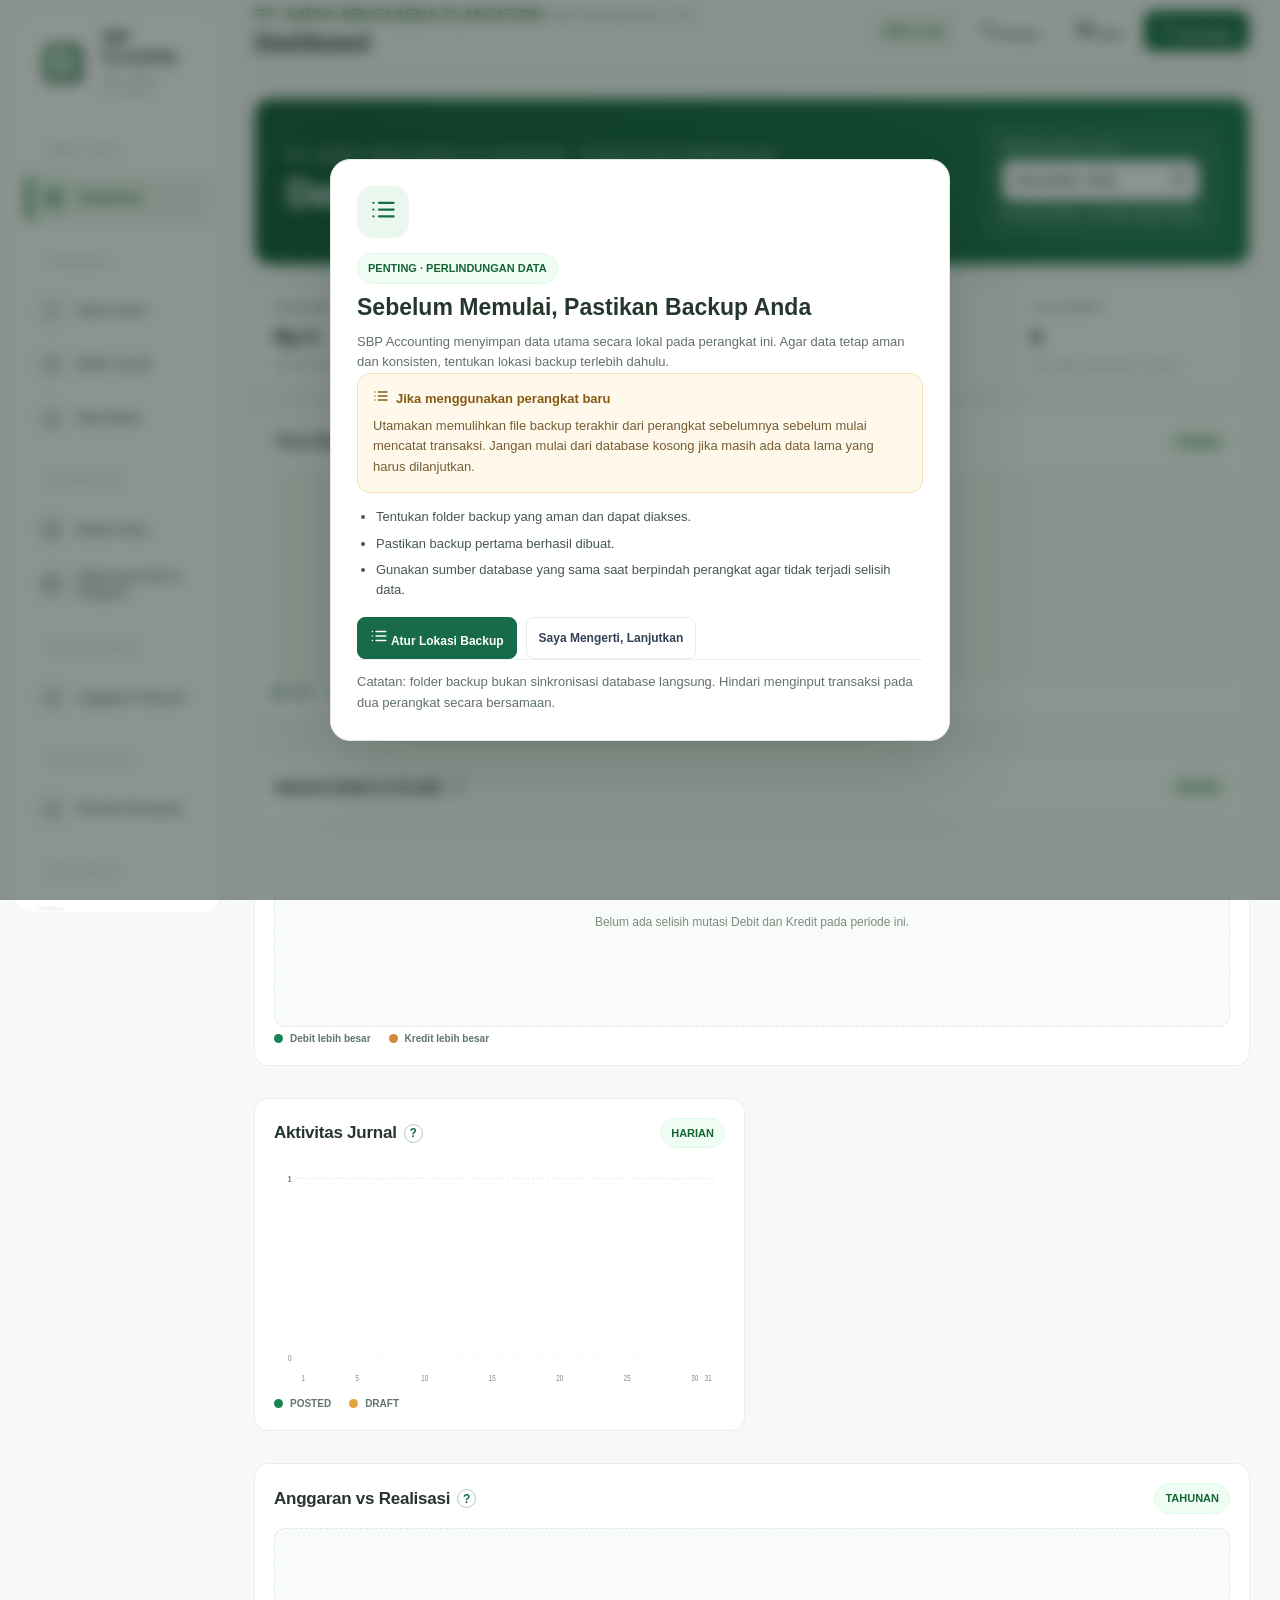
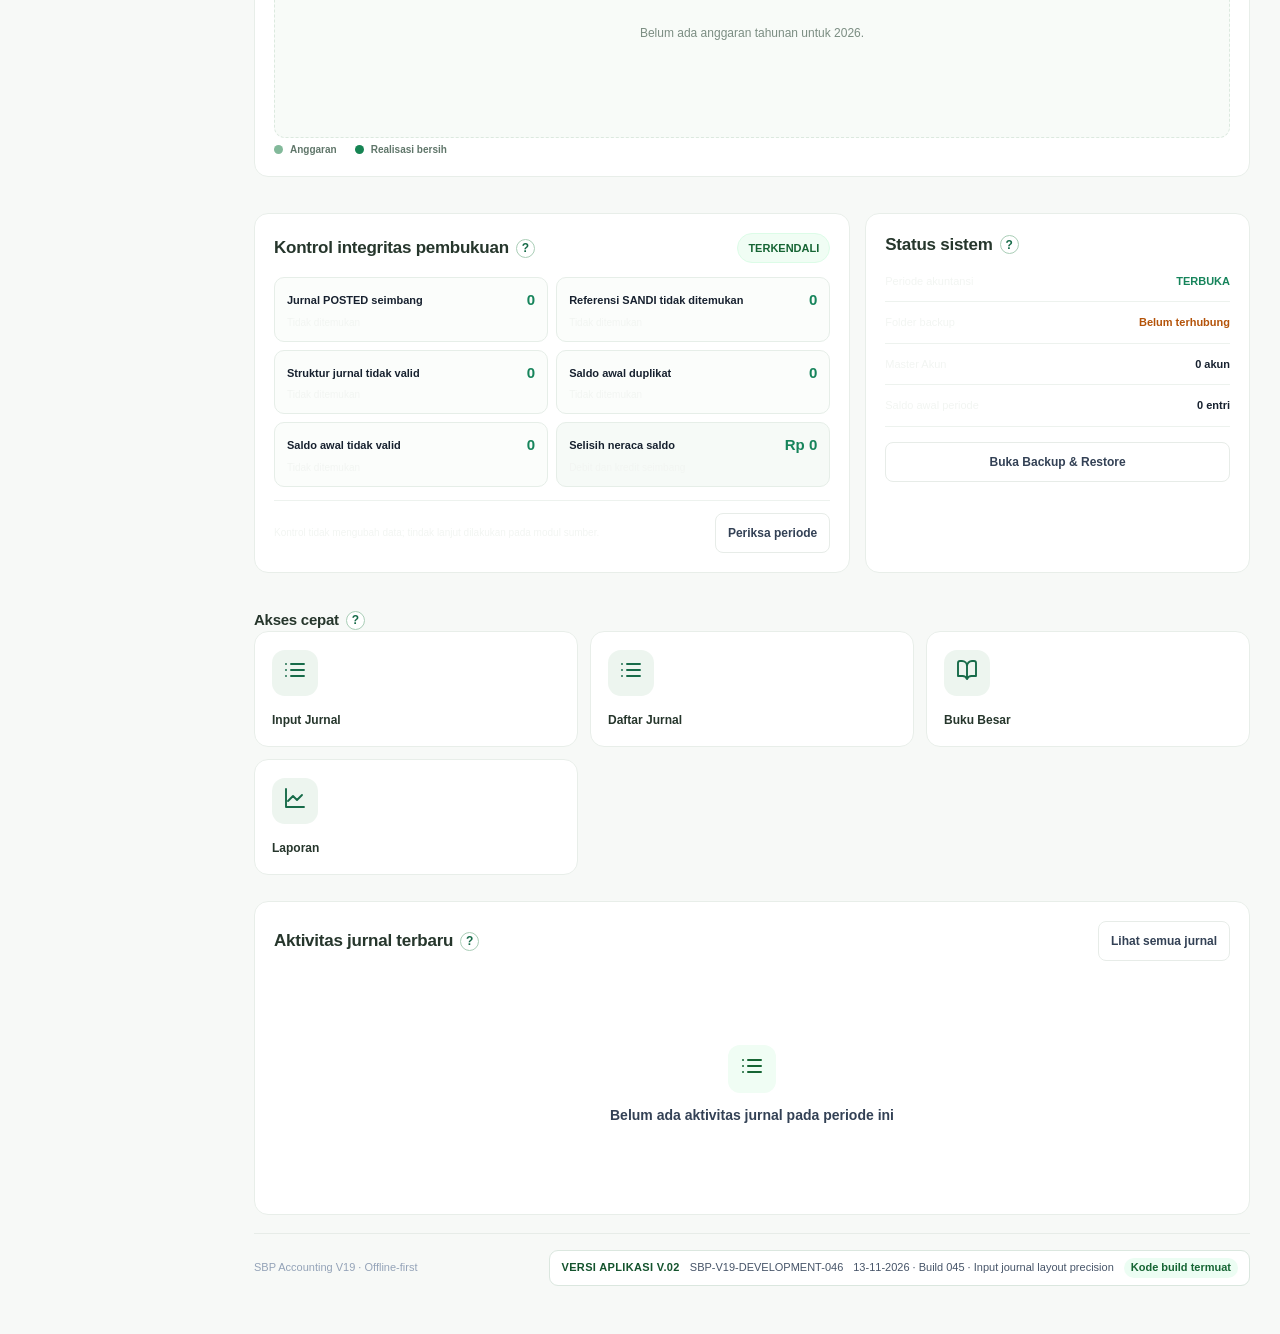
==== v19-dev/index.html @ 52ba07a1 "Build 048: refresh journal entry app version" ====
<!doctype html>
<html lang="id">
<head>
<meta charset="utf-8"><meta name="viewport" content="width=device-width,initial-scale=1">
<meta name="theme-color" content="#116b49"><meta name="description" content="SBP Accounting V19 — akuntansi offline dan kompatibilitas DBF NPTRANS">
<link rel="icon" type="image/svg+xml" href="assets/sbp-app-icon.svg"><link rel="apple-touch-icon" href="assets/sbp-app-icon.svg"><link rel="manifest" href="manifest.webmanifest"><link rel="stylesheet" href="styles.css?v=38"><link rel="stylesheet" href="palm-glass-theme.css?v=45"><script src="vendor/xlsx.full.min.js"></script><script src="lucide-local.js"></script>
<title>SBP Accounting V19</title>
<style id="sbp-journal-print-modal-style">
.sbp-print-modal{position:fixed!important;inset:0!important;z-index:10050!important;display:flex!important;align-items:center!important;justify-content:center!important;padding:24px!important;background:rgba(15,23,42,.56)!important;backdrop-filter:blur(3px)!important;box-sizing:border-box!important}
.sbp-print-modal[hidden]{display:none!important}
.sbp-print-dialog{width:min(760px,calc(100vw - 32px))!important;max-height:calc(100vh - 48px)!important;overflow:auto!important;background:#fff!important;color:#17212b!important;border:1px solid #dbe3ee!important;border-radius:16px!important;padding:22px!important;box-shadow:0 24px 70px rgba(15,23,42,.28)!important;box-sizing:border-box!important}
.sbp-print-dialog .panel-head{display:flex!important;align-items:flex-start!important;justify-content:space-between!important;gap:16px!important;margin:0 0 18px!important}
.sbp-print-dialog .panel-head h3{margin:0 0 5px!important;font-size:19px!important;font-weight:750!important;color:#142238!important}
.sbp-print-dialog .panel-head p{margin:0!important;color:#64748b!important;font-size:13px!important}
.sbp-print-filter-grid{display:grid!important;grid-template-columns:repeat(2,minmax(0,1fr))!important;gap:14px 16px!important;margin:16px 0 18px!important;align-items:start!important}
.sbp-print-filter-grid>label{display:flex!important;flex-direction:column!important;align-items:stretch!important;gap:7px!important;min-width:0!important;margin:0!important;font-size:12px!important;font-weight:650!important;color:#475569!important;line-height:1.4!important}
.sbp-print-filter-grid input,.sbp-print-filter-grid select{display:block!important;width:100%!important;min-width:0!important;height:42px!important;box-sizing:border-box!important;border:1px solid #cbd5e1!important;border-radius:9px!important;background:#fff!important;color:#17212b!important;padding:0 11px!important;font:400 13px inherit!important;outline:none!important}
.sbp-print-filter-grid input:focus,.sbp-print-filter-grid select:focus{border-color:#16804b!important;box-shadow:0 0 0 3px rgba(22,128,75,.12)!important}
.sbp-print-dialog .inline-message{display:block!important;margin:8px 0 16px!important;padding:11px 13px!important;border-radius:9px!important;background:#f0f7f2!important;border:1px solid #d7e9dc!important;color:#496653!important;font-size:12px!important;line-height:1.5!important}
.sbp-print-dialog>.button-row{display:flex!important;justify-content:flex-end!important;gap:9px!important;flex-wrap:wrap!important;margin-top:14px!important}
.sbp-print-dialog button{min-height:38px!important}
@media(max-width:620px){.sbp-print-modal{padding:12px!important;align-items:flex-start!important}.sbp-print-dialog{width:100%!important;max-height:calc(100vh - 24px)!important;padding:16px!important}.sbp-print-filter-grid{grid-template-columns:1fr!important;gap:11px!important}}
</style><style id="sbp-ledger-multiselect-polish">
.ledger-account-picker{display:flex;flex-direction:column;gap:8px;min-width:260px;flex:1 1 300px}.ledger-account-picker .ledger-account-field{display:flex;flex-direction:column;gap:6px}.ledger-account-picker .ledger-account-field small{font-size:11px;color:#64748b;font-weight:500}.ledger-account-picker select[multiple]{width:100%;min-height:154px;padding:7px;border:1px solid #cbd5e1;border-radius:10px;background:#fff;color:#17212b;font-size:12px}.ledger-account-picker select[multiple] option{padding:6px 8px;border-radius:5px}.ledger-account-picker-actions{display:flex;align-items:center;gap:7px;flex-wrap:wrap}.ledger-account-picker-actions .footnote{margin:0}.ledger-account-picker .ledger-account-field{min-width:0}
</style><style id="sbp-ledger-checklist-filter">
.ledger-account-picker{display:flex;flex-direction:column;gap:10px;min-width:260px;flex:1 1 340px;max-width:560px;padding:13px;border:1px solid #dce9e0;border-radius:13px;background:linear-gradient(180deg,#fbfefc,#f6faf7);box-shadow:0 4px 14px rgba(25,75,52,.045)}.ledger-account-title{display:flex;align-items:center;justify-content:space-between;gap:10px;flex-wrap:wrap}.ledger-account-title>label{font-size:12px;font-weight:800;color:#294d39}.ledger-selected-count{font-size:10px;font-weight:750;color:#16724d;background:#e6f5eb;border:1px solid #d2eadb;border-radius:20px;padding:5px 9px;white-space:nowrap}.ledger-account-search-wrap{position:relative;display:flex;align-items:center}.ledger-account-search-wrap svg{position:absolute;left:11px;width:15px;height:15px;color:#82958a;pointer-events:none}.ledger-account-search-wrap input{width:100%;height:39px;padding:0 12px 0 35px;border:1px solid #d8e5dc;border-radius:9px;background:#fff;color:#244332;font:12px inherit;outline:none}.ledger-account-search-wrap input:focus{border-color:#65b58a;box-shadow:0 0 0 3px #16845b16}.ledger-account-toolbar{display:flex;align-items:center;justify-content:space-between;gap:8px;flex-wrap:wrap}.ledger-picker-hint{font-size:10px;color:#7a8d81}.ledger-account-toolbar>div{display:flex;gap:6px;flex-wrap:wrap}.ledger-account-toolbar .btn{padding:7px 10px;font-size:10px}.ledger-account-checklist{display:grid;grid-template-columns:repeat(2,minmax(0,1fr));gap:6px;max-height:190px;overflow:auto;padding:2px 4px 2px 2px}.ledger-account-option{display:flex;align-items:flex-start;gap:8px;min-width:0;padding:8px 9px;border:1px solid #e4ece6;border-radius:8px;background:#fff;cursor:pointer;transition:background .15s,border-color .15s}.ledger-account-option:hover{border-color:#b8dbc5;background:#f4fbf6}.ledger-account-option input{flex:0 0 auto;width:14px;height:14px;margin:2px 0 0;accent-color:#16845b}.ledger-account-option span{display:flex;flex-direction:column;gap:2px;min-width:0}.ledger-account-option b{font-size:11px;color:#24533a;overflow-wrap:anywhere}.ledger-account-option small{font-size:10px;color:#718278;overflow-wrap:anywhere}.ledger-account-option[hidden]{display:none!important}.ledger-account-checklist .empty{grid-column:1/-1;padding:12px}.ledger-account-checklist:empty:after{content:"Belum ada akun";display:block;grid-column:1/-1;color:#8a9a90;text-align:center;padding:12px;font-size:11px}@media(max-width:720px){.ledger-account-picker{max-width:none;flex-basis:100%}.ledger-account-checklist{grid-template-columns:1fr;max-height:220px}}
</style></style><style id="sbp-force-delete-polish">
/* BUILD V83 — tidy journal administration controls */
.force-delete-panel{padding:22px!important;border-radius:15px!important}
.force-delete-panel>.panel-head{display:flex!important;align-items:flex-start!important;justify-content:space-between!important;gap:18px!important;margin-bottom:20px!important}
.force-delete-panel>.panel-head>div{min-width:0!important}
.force-delete-panel>.panel-head h3{margin:0 0 6px!important;font-size:18px!important;font-weight:750!important;color:#17243a!important}
.force-delete-panel>.panel-head p{margin:0!important;max-width:680px!important;font-size:13px!important;line-height:1.55!important;color:#64748b!important}
.force-delete-panel .tag.np-warn{flex:0 0 auto!important;white-space:nowrap!important;align-self:flex-start!important;padding:8px 12px!important;border-radius:999px!important;font-size:11px!important;letter-spacing:.35px!important}
.force-delete-controls{display:grid!important;grid-template-columns:minmax(180px,.9fr) minmax(220px,1.15fr) auto!important;align-items:end!important;gap:12px!important;margin:0 0 16px!important}
.force-delete-controls>label{display:flex!important;flex-direction:column!important;gap:7px!important;min-width:0!important;margin:0!important;color:#475569!important;font-size:12px!important;font-weight:650!important;line-height:1.4!important}
.force-delete-controls input,.force-delete-controls select{display:block!important;width:100%!important;min-width:0!important;height:42px!important;box-sizing:border-box!important;padding:0 11px!important;border:1px solid #cbd5e1!important;border-radius:9px!important;background:#fff!important;color:#17212b!important;font-size:13px!important}
.force-delete-controls input:focus,.force-delete-controls select:focus{outline:none!important;border-color:#16804b!important;box-shadow:0 0 0 3px rgba(22,128,75,.12)!important}
.force-delete-controls #force-delete-period{min-height:42px!important;padding:0 16px!important;border-radius:9px!important;white-space:nowrap!important}
.force-delete-panel>.footnote{margin:4px 0 12px!important;color:#718096!important;font-size:11px!important;line-height:1.6!important}
.force-delete-panel>#force-delete-result:empty{display:none!important}
.force-delete-panel>#force-delete-result:not(:empty){display:block!important;margin-top:12px!important;padding:12px 14px!important;border-radius:9px!important;line-height:1.55!important}
@media(max-width:720px){.force-delete-controls{grid-template-columns:1fr 1fr!important}.force-delete-controls #force-delete-period{grid-column:1/-1;width:100%!important}.force-delete-panel>.panel-head{flex-direction:column!important}.force-delete-panel .tag.np-warn{align-self:flex-start!important}}
@media(max-width:480px){.force-delete-panel{padding:16px!important}.force-delete-controls{grid-template-columns:1fr!important}.force-delete-controls #force-delete-period{grid-column:auto!important;width:100%!important}}
</style><style id="sbp-ledger-layout-fix">
/* BUILD V19 — align Buku Besar filters and keep account checklist inside panel */
#page-ledger .ledger-filters.ledger-period-filters{display:grid!important;grid-template-columns:repeat(3,minmax(0,1fr))!important;align-items:start!important;gap:14px!important;width:100%!important;min-width:0!important}
#page-ledger .ledger-field[hidden],#page-ledger [hidden]{display:none!important}
#page-ledger .ledger-account-picker{grid-column:1/-1!important;display:flex!important;position:relative!important;inset:auto!important;float:none!important;width:100%!important;max-width:none!important;min-width:0!important;flex:initial!important;box-sizing:border-box!important;margin:0!important;padding:14px!important;overflow:hidden!important}
#page-ledger .ledger-account-title,#page-ledger .ledger-account-search-wrap,#page-ledger .ledger-account-toolbar,#page-ledger .ledger-account-checklist{width:100%!important;min-width:0!important;max-width:100%!important;box-sizing:border-box!important}
#page-ledger .ledger-account-search-wrap input{display:block!important;width:100%!important;min-width:0!important;max-width:100%!important;box-sizing:border-box!important}
#page-ledger .ledger-account-toolbar{display:flex!important;align-items:center!important;justify-content:space-between!important;gap:10px!important;flex-wrap:wrap!important}
#page-ledger .ledger-account-toolbar>div{display:flex!important;gap:8px!important;flex-wrap:wrap!important}
#page-ledger .ledger-account-checklist{display:grid!important;grid-template-columns:repeat(4,minmax(0,1fr))!important;gap:8px!important;max-height:230px!important;overflow-y:auto!important;overflow-x:hidden!important;padding:2px!important}
#page-ledger .ledger-account-option{display:flex!important;align-items:flex-start!important;gap:8px!important;min-width:0!important;width:100%!important;box-sizing:border-box!important;overflow:hidden!important}
#page-ledger .ledger-account-option span{min-width:0!important;flex:1 1 auto!important}
#page-ledger .ledger-account-option b,#page-ledger .ledger-account-option small{display:block!important;white-space:normal!important;overflow-wrap:anywhere!important;word-break:normal!important;line-height:1.35!important}
#page-ledger .ledger-submit{grid-column:1/-1!important;justify-self:start!important}
#page-ledger .ledger-actions{grid-column:1/-1!important}
@media(max-width:1100px){#page-ledger .ledger-account-checklist{grid-template-columns:repeat(3,minmax(0,1fr))!important}}
@media(max-width:760px){#page-ledger .ledger-filters.ledger-period-filters{grid-template-columns:repeat(2,minmax(0,1fr))!important}#page-ledger .ledger-account-checklist{grid-template-columns:repeat(2,minmax(0,1fr))!important}}
@media(max-width:520px){#page-ledger .ledger-filters.ledger-period-filters{grid-template-columns:minmax(0,1fr)!important}#page-ledger .ledger-account-checklist{grid-template-columns:minmax(0,1fr)!important}#page-ledger .ledger-account-toolbar{align-items:flex-start!important;flex-direction:column!important}}
</style><style id="sbp-trial-balance-compact">
#page-reports #trial-balance{display:flex!important;flex-direction:column!important;gap:14px!important}
#page-reports .trial-period-note{margin:0!important;padding:10px 13px!important;border:1px solid #e2e9e4!important;border-radius:9px!important;background:#f8faf9!important;color:#64746a!important;font-size:11px!important;line-height:1.5!important}
#page-reports .trial-summary-grid{display:grid!important;grid-template-columns:repeat(4,minmax(0,1fr))!important;gap:10px!important;width:100%!important}
#page-reports .trial-summary-card{display:flex!important;flex-direction:column!important;justify-content:center!important;gap:7px!important;min-width:0!important;min-height:84px!important;padding:13px 15px!important;border:1px solid #e1e9e3!important;border-radius:11px!important;background:#f8fafb!important}
#page-reports .trial-summary-card>span{font-size:11px!important;color:#64748b!important}
#page-reports .trial-summary-card>b{font-size:14px!important;line-height:1.4!important;color:#172b21!important;overflow-wrap:anywhere!important;font-variant-numeric:tabular-nums!important}
#page-reports .trial-summary-card>small{font-size:9px!important;font-weight:800!important;letter-spacing:.3px!important}
#page-reports .trial-table-wrap{width:100%!important;overflow:auto!important;border:1px solid #e2e8f0!important;border-radius:10px!important}
#page-reports .trial-compact-table{width:100%!important;min-width:850px!important;border-collapse:separate!important;border-spacing:0!important;font-variant-numeric:tabular-nums!important}
#page-reports .trial-compact-table thead th{padding:10px 9px!important;background:#f1f6f2!important;color:#365344!important;font-size:10px!important;font-weight:800!important;text-align:center!important;white-space:nowrap!important;border-bottom:1px solid #dfe8e1!important}
#page-reports .trial-compact-table tbody td{padding:8px 9px!important;font-size:11px!important;border-bottom:1px solid #edf1ee!important;white-space:nowrap!important}
#page-reports .trial-compact-table tbody tr:hover td{background:#f8fbf9!important}
#page-reports .trial-compact-table tbody td:nth-child(2){white-space:normal!important;min-width:160px!important}
#page-reports .trial-compact-table .num{text-align:right!important}
#page-reports .trial-compact-table tfoot th{padding:10px 9px!important;background:#f3f7f4!important;color:#1f3d2d!important;font-size:11px!important;text-align:right!important;border-top:1px solid #dfe8e1!important;white-space:nowrap!important}
#page-reports .trial-compact-table tfoot th:first-child{text-align:left!important}
#page-reports .trial-balance-check{margin:0!important;padding:11px 13px!important;border:1px solid #e2e9e4!important;border-radius:9px!important;background:#fbfdfb!important;color:#526458!important;font-size:11px!important;line-height:1.5!important}
@media(max-width:900px){#page-reports .trial-summary-grid{grid-template-columns:repeat(2,minmax(0,1fr))!important}}
@media(max-width:520px){#page-reports .trial-summary-grid{grid-template-columns:repeat(2,minmax(0,1fr))!important;gap:8px!important}#page-reports .trial-summary-card{min-height:76px!important;padding:11px!important}}
</style><style id="sbp-trial-balance-net-columns">
#page-reports .trial-compact-table{min-width:680px!important;table-layout:auto!important}
#page-reports .trial-compact-table thead th{padding:12px 13px!important}
#page-reports .trial-compact-table tbody td{padding:11px 13px!important}
#page-reports .trial-compact-table tbody td:nth-child(1){width:100px!important}
#page-reports .trial-compact-table tbody td:nth-child(2){min-width:190px!important}
#page-reports .trial-compact-table tbody td:nth-child(n+3){min-width:135px!important}
#page-reports .trial-compact-table tbody td:nth-child(5){font-weight:750!important;color:#1e4933!important}
#page-reports .trial-compact-table thead th:nth-child(n+3){text-align:right!important}
#page-reports .trial-compact-table tbody td.num{text-align:right!important;white-space:nowrap!important}
@media print{#page-reports .trial-compact-table{min-width:0!important;width:100%!important}#page-reports .trial-compact-table tbody td{padding:6px 5px!important;font-size:9px!important}}
</style><style id="sbp-debit-note-source-polish">
.debit-note-source-controls{display:grid!important;grid-template-columns:minmax(0,1fr) 148px!important;align-items:end!important;gap:14px!important;width:100%!important}
.debit-note-source-controls>label{display:flex!important;flex-direction:column!important;gap:8px!important;min-width:0!important;margin:0!important;font-size:13px!important;font-weight:700!important;color:#475569!important}
#dn-source-group{display:block!important;width:100%!important;min-width:0!important;height:46px!important;box-sizing:border-box!important;padding:0 13px!important;border:1px solid #d6e1eb!important;border-radius:11px!important;background:#fff!important;color:#263b50!important;font:600 14px inherit!important;outline:none!important;box-shadow:0 1px 2px rgba(15,23,42,.03)!important}
#dn-source-group::placeholder{color:#91a4bc!important;font-weight:550!important}
#dn-source-group:focus{border-color:#25845f!important;box-shadow:0 0 0 3px rgba(37,132,95,.12)!important}
#dn-source-search{height:46px!important;min-width:0!important;width:100%!important;margin:0!important;white-space:nowrap!important;border-radius:11px!important}
@media(max-width:560px){.debit-note-source-controls{grid-template-columns:minmax(0,1fr)!important;gap:10px!important}.debit-note-source-controls>label{width:100%!important}}
</style>

<style id="sbp-period-control-precision">
/* DEV BASELINE 029 — isolated development copy of production final */
#page-periods>.panel:first-child .period-control-grid{
 display:grid!important;
 grid-template-columns:minmax(260px,300px) minmax(0,1fr) 200px!important;
 align-items:end!important;
 gap:18px!important;
 width:100%!important;
 margin:18px 0 16px!important;
}
#page-periods>.panel:first-child .period-control-grid>label{
 display:flex!important;flex-direction:column!important;justify-content:flex-end!important;
 gap:8px!important;min-width:0!important;margin:0!important;
 font-size:13px!important;font-weight:650!important;line-height:1.35!important;
}
#page-periods>.panel:first-child #period-active{
 display:block!important;width:100%!important;min-width:0!important;height:56px!important;
 box-sizing:border-box!important;padding:0 14px!important;border:1px solid #dbe5df!important;
 border-radius:11px!important;background:#fff!important;color:#1f2937!important;
 font:600 14px inherit!important;
}
#page-periods>.panel:first-child .period-active-status{
 display:flex!important;flex-direction:column!important;justify-content:center!important;
 gap:4px!important;min-width:0!important;min-height:56px!important;height:auto!important;
 box-sizing:border-box!important;padding:9px 16px!important;border:1px solid #dcebe1!important;
 border-radius:12px!important;background:#f8fcf9!important;
}
#page-periods>.panel:first-child .period-active-status>span{font-size:12px!important;line-height:1.35!important;color:#64748b!important}
#page-periods>.panel:first-child .period-active-status>b{font-size:15px!important;line-height:1.35!important;font-weight:800!important;color:#166534!important}
#page-periods>.panel:first-child .period-active-status>small{font-size:12px!important;line-height:1.4!important;color:#64748b!important;overflow-wrap:anywhere!important}
#page-periods>.panel:first-child #period-set-active{
 display:inline-flex!important;align-items:center!important;justify-content:center!important;
 width:100%!important;min-width:0!important;min-height:54px!important;height:54px!important;
 box-sizing:border-box!important;padding:0 12px!important;border-radius:11px!important;
 white-space:normal!important;text-align:center!important;line-height:1.3!important;
}
#page-periods>.panel:first-child .panel-head{align-items:center!important;gap:16px!important}
#page-periods>.panel:first-child .panel-head>.tag{flex:0 0 auto!important;white-space:nowrap!important}
@media(max-width:850px){
 #page-periods>.panel:first-child .period-control-grid{grid-template-columns:minmax(0,1fr)!important;gap:12px!important}
 #page-periods>.panel:first-child #period-set-active{width:100%!important}
}
@media(max-width:520px){
 #page-periods>.panel:first-child .panel-head{align-items:flex-start!important;flex-direction:column!important}
 #page-periods>.panel:first-child .period-active-status{padding:11px 13px!important}
}
</style>
</head>
<body>
<div class="shell">
<aside class="sidebar">
  <a class="brand" href="#dashboard"><img class="brand-mark brand-logo" src="assets/sbp-app-icon.svg" alt="Logo SBP"><span><b>SBP Accounting</b><small>V19 · Offline Accounting</small></span></a>
  <div class="side-label">MENU UTAMA</div>
  <nav id="nav">
    <button class="nav-item active" data-page="dashboard"><span class="nav-icon"><i data-lucide="layout-dashboard"></i></span>Dashboard</button>
    <div class="side-label nav-group-label">TRANSAKSI</div><button class="nav-item" data-page="journal"><span class="nav-icon"><i data-lucide="plus"></i></span>Input Jurnal</button>
    <button class="nav-item" data-page="journal-list"><span class="nav-icon"><i data-lucide="list"></i></span>Daftar Jurnal</button>
    <button class="nav-item" data-page="debit-notes"><span class="nav-icon"><i data-lucide="file-text"></i></span>Nota Debet</button>
    <div class="side-label nav-group-label">MASTER DATA</div><button class="nav-item" data-page="accounts"><span class="nav-icon"><i data-lucide="users"></i></span>Master Akun</button><button class="nav-item" data-page="opening-balances"><span class="nav-icon"><i data-lucide="wallet"></i></span>Saldo Awal ACC & Program</button>
    <div class="side-label nav-group-label">PENGANGGARAN</div><button class="nav-item" data-page="annual-budget"><span class="nav-icon"><i data-lucide="wallet-cards"></i></span>Anggaran Tahunan</button>
    <div class="side-label nav-group-label">PENGENDALIAN</div><button class="nav-item" data-page="periods"><span class="nav-icon"><i data-lucide="calendar-check"></i></span>Periode Akuntansi</button>
    <div class="side-label nav-group-label">BUKU BESAR</div><button class="nav-item" data-page="ledger"><span class="nav-icon"><i data-lucide="book-open"></i></span>Buku Besar per Akun</button><div class="side-label nav-group-label">LAPORAN & ANALISIS</div><button class="nav-item" data-page="reports"><span class="nav-icon"><i data-lucide="chart-no-axes-combined"></i></span>Neraca Percobaan / Laporan</button>
    <div class="side-label nav-group-label">INTEGRASI DATA</div><button class="nav-item" data-page="import-center"><span class="nav-icon"><i data-lucide="database-zap"></i></span>Pusat Import Data</button>
    <div class="side-label nav-group-label">KONTROL KUALITAS</div><button class="nav-item" data-page="validation"><span class="nav-icon"><i data-lucide="shield-check"></i></span>Validasi & Integritas Data</button><div class="side-label nav-group-label">ADMINISTRASI</div><button class="nav-item" data-page="journal-admin"><span class="nav-icon"><i data-lucide="shield-alert"></i></span>Administrasi Jurnal</button>
    <div class="side-label nav-group-label">PENGATURAN</div><button class="nav-item" data-page="company-identity"><span class="nav-icon"><i data-lucide="building-2"></i></span>Identitas Perusahaan</button><button class="nav-item" data-page="print-settings"><span class="nav-icon"><i data-lucide="settings"></i></span>Template Cetak</button><div class="side-label nav-group-label">SISTEM</div><button class="nav-item" data-page="audit"><span class="nav-icon"><i data-lucide="history"></i></span>Riwayat Aktivitas</button><button class="nav-item" data-page="archive"><span class="nav-icon"><i data-lucide="archive"></i></span>Arsip 5 Tahunan</button><button class="nav-item" data-page="archive-reader"><span class="nav-icon"><i data-lucide="search"></i></span>Pembaca Arsip</button><button class="nav-item" data-page="backup"><span class="nav-icon"><i data-lucide="download"></i></span>Backup & Restore</button>
  </nav>
  <div class="sidebar-foot"><span class="dot"></span> Mode lokal · Data di perangkat ini</div>
</aside>
<main class="main">
<header class="topbar"><div><div class="page-brand"><strong id="topbar-company-name">PT. SURYA BRATASENA PLANTATION</strong><span id="topbar-system-version">SBP ACCOUNTING · V19</span></div><h1 id="page-title">Dashboard</h1></div><div class="top-actions"><span class="local-pill"><i class="status-dot"></i> Offline ready</span><button class="btn guide-trigger" id="module-guide-open" type="button" title="Panduan modul"><i data-lucide="circle-help"></i><span>Panduan</span></button><button class="btn" id="print-current-page" type="button" title="Cetak halaman aktif"><i data-lucide="printer"></i><span>Cetak</span></button><button class="btn btn-primary" id="quick-journal"><i data-lucide="plus"></i><span>Jurnal Baru</span></button></div></header>
<div id="toast" class="toast" role="status" aria-live="polite"></div>
<div class="module-guide-backdrop" id="module-guide-modal" hidden><section class="module-guide-dialog" role="dialog" aria-modal="true" aria-labelledby="module-guide-title"><div class="module-guide-head"><div><span class="tag">PANDUAN MODUL</span><h2 id="module-guide-title">Panduan</h2></div><button class="icon-btn" id="module-guide-close" type="button" aria-label="Tutup panduan"><i data-lucide="x"></i></button></div><div id="module-guide-content" class="module-guide-content"></div></section></div>
<section class="page active" id="page-dashboard">
  <div class="welcome dashboard-welcome">
    <div><div class="eyebrow light"><span id="dashboard-company-name">PT. SURYA BRATASENA PLANTATION</span> · RINGKASAN PEMBUKUAN</div><h2 class="welcome-brandline">Dashboard</h2><p>Pantau aktivitas dan integritas pembukuan dalam satu tampilan.</p></div>
    <div class="dashboard-period-box"><span>PERIODE KERJA AKTIF</span><input type="month" id="dash-period-picker" aria-label="Pilih periode kerja aktif" title="Pilih bulan dan tahun periode kerja aktif"><small id="dash-period-state">Memuat status periode…</small></div>
  </div>
  <div class="dashboard-stats">
    <article class="stat dashboard-stat"><span>Total Debit</span><strong id="stat-debit">Rp 0</strong><small>Jurnal POSTED · periode aktif</small></article>
    <article class="stat dashboard-stat"><span>Total Kredit</span><strong id="stat-credit">Rp 0</strong><small>Jurnal POSTED · periode aktif</small></article>
    <article class="stat dashboard-stat"><span>Jurnal POSTED</span><strong id="stat-journals">0</strong><small>Nomor bukti terposting</small></article>
    <article class="stat dashboard-stat"><span>Jurnal DRAFT</span><strong id="stat-drafts">0</strong><small>Menunggu pemeriksaan / posting</small></article>
  </div>
<section class="dashboard-chart-grid"><article class="panel dashboard-chart-panel dashboard-chart-wide"><div class="panel-head"><div><h3>Tren Debit &amp; Kredit</h3><p>Mutasi jurnal POSTED per tanggal · tanpa saldo awal.</p></div><span class="tag">HARIAN</span></div><div id="dash-chart-trend" class="dashboard-chart" role="img" aria-label="Grafik tren debit dan kredit harian"></div><div class="dashboard-chart-legend"><span><i class="legend-dot debit"></i>Debit</span><span><i class="legend-dot credit"></i>Kredit</span></div></article><article class="panel dashboard-chart-panel dashboard-chart-wide"><div class="panel-head"><div><h3>Selisih Debit &amp; Kredit</h3><p>Mutasi bersih per tanggal · Debit dikurangi Kredit.</p></div><span class="tag">HARIAN</span></div><div id="dash-chart-net" class="dashboard-chart" role="img" aria-label="Grafik selisih debit dan kredit harian"></div><div class="dashboard-chart-legend"><span><i class="legend-dot positive"></i>Debit lebih besar</span><span><i class="legend-dot negative"></i>Kredit lebih besar</span></div></article><article class="panel dashboard-chart-panel"><div class="panel-head"><div><h3>Aktivitas Jurnal</h3><p>Jumlah dokumen per tanggal.</p></div><span class="tag">HARIAN</span></div><div id="dash-chart-activity" class="dashboard-chart" role="img" aria-label="Grafik jumlah jurnal Draft dan Posted"></div><div class="dashboard-chart-legend"><span><i class="legend-dot posted"></i>POSTED</span><span><i class="legend-dot draft"></i>DRAFT</span></div></article><article class="panel dashboard-chart-panel dashboard-chart-wide"><div class="panel-head"><div><h3>Anggaran vs Realisasi</h3><p>Akumulasi bulanan untuk tahun pada periode aktif · realisasi dari jurnal POSTED.</p></div><span class="tag">TAHUNAN</span></div><div id="dash-chart-budget" class="dashboard-chart" role="img" aria-label="Grafik anggaran dan realisasi bulanan"></div><div class="dashboard-chart-legend"><span><i class="legend-dot budget"></i>Anggaran</span><span><i class="legend-dot actual"></i>Realisasi bersih</span></div></article></section>  <div class="dashboard-main-grid">
    <section class="panel dashboard-control-panel">
      <div class="panel-head"><div><h3>Kontrol integritas pembukuan</h3><p>Pemeriksaan data pada periode kerja aktif.</p></div><span id="dash-integrity-badge" class="tag">MEMERIKSA</span></div>
      <div id="dash-integrity-list" class="dashboard-integrity-list"></div>
      <div class="dashboard-panel-foot"><span id="dash-integrity-note">Gunakan modul terkait untuk menindaklanjuti temuan.</span><button class="btn" data-go="periods">Periksa periode</button></div>
    </section>
    <section class="panel dashboard-status-panel">
      <div class="panel-head"><div><h3>Status sistem</h3><p>Informasi operasional aplikasi lokal.</p></div></div>
      <div class="dashboard-status-list">
        <div><span>Periode akuntansi</span><b id="dash-period-status">—</b></div>
        <div><span>Folder backup</span><b id="dash-backup-status">—</b></div>
        <div><span>Master Akun</span><b id="dash-account-status">0 akun</b></div>
        <div><span>Saldo awal periode</span><b id="dash-opening-status">0 akun</b></div>
      </div>
      <button class="btn dashboard-backup-action" data-go="backup">Buka Backup &amp; Restore</button>
    </section>
  </div>
  <div class="section-heading"><div><h3>Akses cepat</h3><p>Menu utama untuk pekerjaan pembukuan harian.</p></div></div>
  <div class="quick-grid dashboard-quick-grid">
    <button class="quick-card" data-go="journal"><span class="quick-icon"><i data-lucide="plus-circle"></i></span><b>Input Jurnal</b><small>Catat transaksi baru</small></button>
    <button class="quick-card" data-go="journal-list"><span class="quick-icon"><i data-lucide="clipboard-list"></i></span><b>Daftar Jurnal</b><small>Periksa Draft dan POSTED</small></button>
    <button class="quick-card" data-go="ledger"><span class="quick-icon"><i data-lucide="book-open"></i></span><b>Buku Besar</b><small>Telusuri mutasi per akun</small></button>
    <button class="quick-card" data-go="reports"><span class="quick-icon"><i data-lucide="chart-no-axes-combined"></i></span><b>Laporan</b><small>Neraca dan rekap keuangan</small></button>
  </div>
  <div class="panel dashboard-recent-panel"><div class="panel-head"><div><h3>Aktivitas jurnal terbaru</h3><p>Transaksi periode aktif, termasuk status Draft dan POSTED.</p></div><button class="btn" data-go="journal-list">Lihat semua jurnal</button></div><div id="recent-journals" class="dashboard-recent-table"></div></div>
</section>
<section class="page" id="page-debit-notes" hidden>
 <div class="panel debit-note-intro"><span class="tag">DOKUMEN KOREKSI TRANSAKSI</span><h3>Nota Debet</h3><p>Kelola nota debet pembelian TBS, pembelian lainnya, penjualan, biaya, dan transaksi umum. Nota dapat diterima atau diterbitkan. Akun dan arah debit/kredit ditentukan sesuai substansi transaksi.</p></div>
 <div class="panel debit-note-form">
  <div class="panel-head"><div><h3>Buat / Edit Nota Debet</h3><p>Simpan sebagai Draft, periksa dokumen dan jurnal, lalu posting untuk membuat satu jurnal terhubung.</p></div><span class="tag">DRAFT → POSTED</span></div>
  <div class="form-grid debit-note-grid">
   <label>Nomor Nota<input id="dn-number" readonly></label><label>Tanggal<input type="date" id="dn-date"></label>
   <label>Posisi Nota<select id="dn-direction"><option value="issued">Diterbitkan oleh perusahaan</option><option value="received">Diterima perusahaan</option></select></label>
   <label>Jenis Transaksi<select id="dn-kind"><option value="pembelian_tbs">Pembelian TBS</option><option value="pembelian_lain">Pembelian lainnya</option><option value="penjualan">Penjualan</option><option value="biaya">Biaya</option><option value="umum">Umum / lainnya</option></select></label>
   <label>Nama pihak / Supplier / Pelanggan<input id="dn-partner" placeholder="Nama perusahaan atau pihak terkait"></label><label>Nomor referensi<input id="dn-reference" placeholder="Nomor invoice, DO, atau bukti asal"></label>
   <label class="debit-note-wide">Alasan / Keterangan<input id="dn-description" placeholder="Jelaskan alasan penerbitan atau penerimaan nota debet"></label>
  </div>
  <div class="panel debit-note-source-panel">
  <div class="panel-head"><div><h3>Ambil Transaksi dari Jurnal POSTED</h3><p>Pilih SANDI induk, sistem mencari transaksi pada rentang SANDI induk sampai .800 dari seluruh periode.</p></div><span class="tag">SUMBER JURNAL POSTED</span></div>
  <div class="debit-note-source-controls"><label>Pilih SANDI induk<input id="dn-source-group" type="text" autocomplete="off" placeholder="Pilih atau ketik, contoh 719 atau 719.000"></label><button class="btn btn-primary" id="dn-source-search" type="button">Cari Transaksi</button></div>
  <div id="dn-source-message" class="inline-message">Pilih kelompok SANDI lalu tekan Cari Transaksi.</div>
  <div class="table-wrap"><table class="debit-note-source-table"><thead><tr><th>Pilih</th><th>Tanggal</th><th>No. Bukti</th><th>SANDI</th><th>Nama Akun</th><th>Keterangan</th><th>Debit</th><th>Kredit</th></tr></thead><tbody id="dn-source-rows"><tr><td colspan="8" class="empty">Belum ada pencarian.</td></tr></tbody></table></div>
  <div class="form-actions end"><button class="btn" id="dn-source-add" type="button">Masukkan Transaksi Terpilih</button></div>
  <div class="dn-selected-wrap"><h4>Transaksi Referensi Nota Debet</h4><div id="dn-source-selected" class="dn-selected-list"><span class="empty">Belum ada transaksi yang dipilih.</span></div><small>Transaksi yang dipilih menjadi referensi dokumen. Jurnal asal tidak diubah dan tidak disalin ulang menjadi jurnal koreksi.</small></div>
 </div>
 <div class="section-heading compact"><div><h3>Rincian Akun / Jurnal</h3><p>Masukkan nilai positif (+) untuk penambahan dan negatif (-) untuk pengurangan. Total positif dan negatif harus seimbang sebelum posting.</p></div><button class="btn" id="dn-add-line" type="button">＋ Tambah baris</button></div>
  <div class="table-wrap"><table class="entry-table debit-note-lines"><thead><tr><th>Kode akun</th><th>Nama akun</th><th>Keterangan baris</th><th>Nilai (+/-)</th><th></th></tr></thead><tbody id="dn-lines"></tbody></table></div>
  <div class="form-actions debit-note-totals"><div class="totals"><span>Total Positif (+) <b id="dn-debit-total">Rp 0</b></span><span>Total Negatif (-) <b id="dn-credit-total">Rp 0</b></span><span>Selisih <b id="dn-difference">Rp 0</b></span></div></div>
  <div class="form-actions end"><button class="btn" id="dn-reset" type="button">Kosongkan</button><button class="btn" id="dn-save" type="button">Simpan Draft</button><button class="btn btn-primary" id="dn-post" type="button">Posting & Buat Jurnal</button></div>
  <div id="dn-message" class="inline-message">Nota Debet yang sudah diposting tidak dapat diedit.</div>
 </div>
 <div class="panel"><div class="panel-head"><div><h3>Daftar Nota Debet</h3><p>Telusuri nota berdasarkan nomor, pihak, referensi, jenis, dan status.</p></div><div class="journal-toolbar"><input class="search" id="dn-search" placeholder="Cari nota / pihak / referensi"><select id="dn-period-scope" class="journal-filter" aria-label="Filter periode Nota Debet"><option value="active">Periode kerja aktif</option><option value="all">Semua periode</option></select><span id="dn-period-scope-label" class="np-page-info">Periode aktif</span><select id="dn-status" class="journal-filter"><option value="all">Semua status</option><option value="draft">Draft</option><option value="posted">Posted</option><option value="cancelled">Batal</option></select></div></div><div class="table-wrap"><table><thead><tr><th>No.</th><th>Tanggal</th><th>Nomor Nota</th><th>Jenis / Posisi</th><th>Pihak</th><th>Referensi</th><th>Nilai</th><th>Status</th><th>Aksi</th></tr></thead><tbody id="dn-rows"></tbody></table></div></div>
</section>
<section class="page" id="page-journal" hidden>
  <div class="panel"><div class="panel-head"><div><h3>Input jurnal umum</h3><p>Masukkan nominal positif untuk Debit dan negatif untuk Kredit. Sistem mengonversi otomatis sebelum menyimpan.</p></div><span class="tag">MANUAL ENTRY</span></div>
    <div class="form-grid">
      <label>Tanggal<input type="date" id="j-date"></label><label>Nomor bukti<input id="j-number" placeholder="Otomatis: JU/001/2026"></label><label>Keterangan<input id="j-description" placeholder="Uraian transaksi"></label>
    </div>
    <div class="journal-tools"><button class="btn" id="journal-auto-number" type="button">Nomor Otomatis</button><select class="journal-template-select" id="journal-template-select" aria-label="Pilih template jurnal"><option value="">Pilih template jurnal…</option></select><button class="btn" id="journal-template-apply" type="button">Terapkan Template</button><button class="btn" id="journal-template-save" type="button">Simpan Template</button><label class="journal-attachment-picker">Lampiran (maks. 5 file, 5 MB/file)<input type="file" id="journal-attachments" multiple></label></div><div class="journal-attachment-list" id="journal-attachment-list"><span class="journal-attachment-empty">Belum ada lampiran.</span></div>
    <div class="table-wrap"><table class="entry-table"><thead><tr><th style="width:18%">Kode akun</th><th style="width:12%">Nama akun</th><th style="width:30%">Keterangan baris</th><th style="width:33%">Nominal (+ / −)</th><th style="width:7%"></th></tr></thead><tbody id="journal-lines"></tbody></table></div><div class="journal-budget-panel"><div class="journal-budget-heading"><span class="journal-budget-icon"><i data-lucide="wallet"></i></span><div class="journal-budget-title-wrap"><div class="journal-budget-title-line"><h3>Kontrol Anggaran Bulan Ini</h3><button class="budget-help-button" id="journal-budget-help" type="button" aria-label="Keterangan kontrol anggaran" aria-expanded="false" aria-controls="journal-budget-help-popover">?</button></div><div class="budget-help-popover" id="journal-budget-help-popover" hidden>Anggaran mengikuti tanggal dan SANDI yang dipilih. Nilai transaksi masih berupa simulasi.</div></div><span class="budget-live-pill">LIVE PREVIEW</span></div><div id="journal-budget-content"><div class="budget-empty">Pilih SANDI akun yang memiliki anggaran.</div></div></div>
    <div class="form-actions"><button class="btn" id="add-line"><span class="inline-icon"><i data-lucide="plus"></i></span> Tambah baris</button><div class="totals"><span>Debit <b id="sum-debit">Rp 0</b></span><span>Kredit <b id="sum-credit">Rp 0</b></span><span>Selisih <b id="sum-diff">Rp 0</b></span></div></div>
    <div class="form-actions end"><button class="btn" id="clear-journal">Kosongkan</button><button class="btn" id="save-journal">Simpan sebagai Draft</button><button class="btn btn-primary" id="post-journal">Posting Jurnal</button></div>
    <div id="journal-message" class="inline-message">Nominal positif = Debit · Nominal negatif = Kredit. Total Debit dan Kredit harus seimbang sebelum posting.</div>
  </div>
</section>
<section class="page" id="page-annual-budget" hidden><div class="budget-hero panel"><div><span class="tag">PERENCANAAN & PENGENDALIAN</span><h3>Anggaran Tahunan</h3><p>Susun pagu per SANDI, distribusikan ke 12 bulan, dan pantau realisasi dari jurnal POSTED.</p></div><div class="budget-hero-icon"><i data-lucide="chart-no-axes-combined"></i></div></div><div class="budget-summary" id="budget-summary"></div><div class="panel budget-editor"><div class="panel-head"><div><h3 id="budget-form-title">Buat Anggaran Akun</h3><p>Pilih tahun dan SANDI. Nama akun terisi otomatis dari Master Akun.</p></div><span class="tag">PER SANDI AKUN</span></div><div class="budget-form-grid"><label>Tahun Anggaran<input id="budget-year" type="number" min="2000" max="2100"></label><label>SANDI Akun<select id="budget-account"></select></label><label>Nama Akun<input id="budget-account-name" readonly></label><label>Total Anggaran Tahunan<input id="budget-annual" type="number" min="0" step="1" placeholder="Masukkan nilai anggaran"></label></div><div class="budget-month-head"><div><h4>Distribusi Anggaran Bulanan</h4><p>Isi manual atau gunakan pembagian rata. Total 12 bulan wajib sama dengan anggaran tahunan.</p></div><button class="btn" id="budget-distribute" type="button">Bagi Rata 12 Bulan</button></div><div class="budget-month-grid" id="budget-month-grid"></div><div class="budget-validation" id="budget-validation"></div><div class="form-actions end"><button class="btn" id="budget-reset" type="button">Kosongkan</button><button class="btn btn-primary" id="budget-save" type="button">Simpan Anggaran</button></div></div><div class="panel"><div class="panel-head budget-list-head"><div><h3>Daftar Anggaran & Realisasi</h3><p>Realisasi berdasarkan jurnal POSTED pada tahun anggaran.</p></div><div class="budget-filters"><label>Tahun<select id="budget-filter-year"></select></label><input id="budget-search" placeholder="Cari SANDI atau nama akun"></div></div><div class="table-wrap"><table class="budget-table"><thead><tr><th>SANDI</th><th>Nama Akun</th><th>Anggaran Tahunan</th><th>Realisasi</th><th>Sisa</th><th>Penggunaan</th><th>Aksi</th></tr></thead><tbody id="budget-rows"></tbody></table></div></div></section><section class="page" id="page-journal-list" hidden><div class="panel"><div class="panel-head"><div><h3>Daftar jurnal</h3><p>Kelola Draft dan jurnal terposting. Draft dapat diedit atau dihapus; jurnal terposting dikunci dan hanya dapat dikoreksi melalui jurnal pembalik.</p></div><div class="journal-toolbar"><input class="search" id="journal-search" placeholder="Cari nomor, tanggal, atau keterangan..."><select id="journal-period-scope" class="journal-filter" aria-label="Filter periode jurnal"><option value="active">Periode kerja aktif</option><option value="all">Semua periode</option></select><select id="journal-status-filter" class="journal-filter"><option value="all">Semua status</option><option value="posted">Terposting</option><option value="draft">Draft</option></select><button class="btn" id="print-journal-list" type="button">Cetak Daftar</button><button class="btn" id="export-journals-xlsx">Ekspor Excel</button></div></div><div class="bulk-post-panel">
 <div class="panel-head"><div><h3>Posting Kolektif</h3><p>Posting beberapa jurnal Draft sekaligus berdasarkan tanggal atau periode.</p></div><span class="tag">BULK POSTING</span></div>
 <div class="bulk-post-controls">
  <label>Jenis periode<select id="bulk-post-mode" class="journal-filter"><option value="date">Per tanggal</option><option value="month">Per bulan</option><option value="range">Rentang tanggal</option></select></label>
  <label id="bulk-post-date-wrap">Tanggal<input id="bulk-post-date" type="date" class="search"></label>
  <label id="bulk-post-month-wrap" hidden>Bulan<input id="bulk-post-month" type="month" class="search"></label>
  <label id="bulk-post-from-wrap" hidden>Dari tanggal<input id="bulk-post-from" type="date" class="search"></label>
  <label id="bulk-post-to-wrap" hidden>Sampai tanggal<input id="bulk-post-to" type="date" class="search"></label>
  <button class="btn btn-primary" id="bulk-post-preview" type="button">Periksa Draft</button>
 </div>
 <div id="bulk-post-result" class="bulk-post-result" hidden></div>
 <div class="bulk-post-actions"><button class="btn btn-primary" id="bulk-post-confirm" type="button" disabled>Posting Semua Draft Valid</button></div>
</div><div class="list-disclosure"><button class="btn list-toggle" type="button" data-target="journal-list-content" aria-expanded="false"><span class="inline-icon"><i data-lucide="plus"></i></span> Tampilkan daftar jurnal</button></div><div id="journal-list-content" hidden><div class="journal-table-controls"><span><b id="journal-period-label">Periode aktif</b> · <span id="journal-page-info">0 jurnal</span></span><label>Baris per halaman <select id="journal-page-size" class="journal-filter"><option>10</option><option>20</option><option>50</option><option>100</option></select></label></div><div id="journal-table" class="empty">Belum ada jurnal.</div><div class="journal-pagination"><button class="btn" id="journal-prev" disabled>‹ Sebelumnya</button><span id="journal-page-current">1 / 1</span><button class="btn" id="journal-next" disabled>Berikutnya ›</button></div></div></div></section>
<section class="page" id="page-accounts" hidden>
  <div class="accounts-card accounts-entry-card">
    <div class="accounts-entry-head"><div class="accounts-card-title"><div class="accounts-icon"><i data-lucide="plus"></i></div><div><h3>Tambah / Edit Akun</h3><p>Master Akun hanya menyimpan kode dan nama akun. Saldo dikelola melalui Daftar Saldo Awal dan jurnal Posted.</p></div></div><div class="form-actions"><button class="btn" id="cancel-account-edit" hidden>Bersihkan</button><button class="btn btn-primary" id="save-account">Simpan Akun</button></div></div>
    <div class="accounts-form-grid"><label>Kode / SANDI<input id="a-code" placeholder="Contoh: 114.130.2"></label><label class="account-name-field">Nama akun<input id="a-name" placeholder="Nama akun"></label></div>
  </div>
  <div class="accounts-card accounts-list-card">
    <div class="accounts-list-head"><div class="accounts-card-title"><div class="accounts-icon"><i data-lucide="chart-no-axes-combined"></i></div><div><h3>Daftar Master Akun <span class="tag" id="account-count">0 AKUN</span></h3><p>Daftar kode dan nama akun yang tersimpan. Saldo tidak disimpan di Master Akun.</p></div></div><div class="accounts-list-tools"><input class="search" id="account-search" placeholder="Cari kode atau nama akun..."><button class="btn" id="print-accounts" type="button">Cetak Master Akun</button><button class="btn" id="export-accounts">Ekspor CSV</button><button class="btn" id="export-accounts-xlsx">Ekspor Excel</button><button class="btn danger" id="clear-all-accounts" type="button">Hapus Semua Akun</button></div></div>
    <div class="list-disclosure"><button class="btn list-toggle" type="button" data-target="account-list-content" aria-expanded="false"><span class="inline-icon"><i data-lucide="plus"></i></span> Tampilkan 114 akun</button><span class="list-hint">Daftar disembunyikan agar halaman lebih ringkas.</span></div><div id="account-list-content" hidden><div class="table-wrap"><table class="account-table"><thead><tr><th>No</th><th>Kode / SANDI</th><th>Nama akun</th><th>Aksi</th></tr></thead><tbody id="account-rows"></tbody></table></div>
  </div>
</section>
<section class="page" id="page-nptrans" hidden>
  <div class="panel"><div class="panel-head"><div><h3>Pusat kompatibilitas NPTRANS</h3><p>Impor NPTRANS akan membuat draft jurnal otomatis berdasarkan tanggal dan nomor bukti sumber.</p></div><span class="tag">LEGACY BRIDGE</span></div>
    <div class="callout"><b>Alur yang aman</b><p>Impor file NPTRANS / NPSALDO → periksa kolom dan akun → simpan sebagai data legacy → ekspor kembali menggunakan struktur DBF sumber. File asli tidak diubah.</p></div>
    <div class="import-grid">
      <div class="import-box"><div class="import-icon">⇧</div><h4>Import transaksi NPTRANS</h4><p>Terima Excel, CSV, atau DBF enam kolom. Pilih cara memasukkan data agar transaksi lama tidak tertimpa.</p><label class="file-btn">Pilih CSV / DBF<input type="file" id="np-file" accept=".csv,.txt,.dbf,.xlsx,.xls"></label><label class="import-mode-label">Cara memasukkan<select id="np-import-mode"><option value="merge">Gabungkan tanpa duplikat</option><option value="append">Tambah semua baris</option><option value="replace">Ganti seluruh data NPTRANS</option></select></label><div class="file-status">Setelah memilih file, periksa ringkasan lalu tekan tombol persetujuan untuk menyimpan.</div></div>
      <div class="import-box"><div class="import-icon"><i data-lucide="users"></i></div><h4>Template DBF NPTRANS</h4><p>Unggah DBF asli sebagai acuan struktur kolom untuk ekspor kompatibel.</p><label class="file-btn">Pilih DBF template<input type="file" id="np-template" accept=".dbf"></label><div id="template-status" class="file-status">Belum ada template DBF.</div></div>
</div>
    </div>
    <div id="np-message" class="inline-message">Belum ada proses import pada sesi ini.</div><div id="np-import-review" class="np-import-review" hidden><div><b id="np-import-review-title">Pratinjau impor</b><p id="np-import-review-detail">Periksa data sebelum menyimpan.</p></div><div class="button-row"><button class="btn btn-primary" id="np-import-confirm">✓ Setujui & masukkan data</button><button class="btn" id="np-import-cancel">Batalkan</button></div></div>
    <div class="section-heading compact np-heading"><div><h3>Validasi data NPTRANS</h3><p id="np-summary">0 baris tersimpan.</p><p class="np-total-line">Total nilai transaksi: <b id="np-total">Rp 0</b></p></div><div class="button-row"><button class="btn" id="export-np-csv">Ekspor CSV</button><button class="btn" id="export-np-xlsx">Ekspor Excel</button><button class="btn" id="clear-np-data">Bersihkan Data NPTRANS</button><button class="btn btn-primary" id="export-np-dbf">Ekspor NPTRANS.DBF</button></div></div>
    <div class="np-table-tools"><input class="search" id="np-search" placeholder="Cari SANDI, tanggal, nomor bukti, atau keterangan..."><span id="np-page-info" class="np-page-info">0 baris</span></div><div class="list-disclosure"><button class="btn list-toggle" type="button" data-target="np-list-content" aria-expanded="false"><span class="inline-icon"><i data-lucide="plus"></i></span> Tampilkan data NPTRANS</button></div><div id="np-list-content" hidden><div class="table-wrap np-table-wrap"><table class="np-table"><thead><tr><th>SANDI</th><th>TANGGAL</th><th>NOBUKTI</th><th>NOURUT</th><th>KET</th><th>JUMLAH</th><th>Status</th></tr></thead><tbody id="np-rows"><tr><td colspan="7" class="empty">Belum ada data NPTRANS.</td></tr></tbody></table></div><div class="np-pagination"><button class="btn" id="np-prev" disabled>← Sebelumnya</button><button class="btn" id="np-next" disabled>Berikutnya →</button></div>
    <p class="footnote">Catatan: ekspor DBF dikunci sampai struktur file DBF asli tersedia. Format enam kolom saja belum cukup untuk memastikan panjang field, tipe data, encoding, dan kompatibilitas penuh dengan program NPTRANS.</p>
  </div>
</section>
<section class="page" id="page-opening-balances" hidden>
 <div class="panel">
  <div class="panel-head"><div><h3>Saldo Awal ACC & Program</h3><p>Catat saldo awal per akun untuk periode pembukuan. Data disimpan lokal dan tidak mengubah jurnal historis.</p></div><span class="tag">MASTER SALDO</span></div>
  <div class="opening-summary" id="opening-summary"></div>
  <div class="opening-form">
   <label>Periode<input type="month" id="opening-period"></label>
   <label>Kode / SANDI akun<select id="opening-account"><option value="">Pilih akun</option></select></label>
   <label>Saldo Awal<input type="number" step="0.01" id="opening-amount" placeholder="Positif = Debit, negatif = Kredit"></label>
   <label class="opening-note">Keterangan<input id="opening-note" placeholder="Contoh: Saldo awal periode"></label>
   <button class="btn btn-primary" id="opening-save" type="button">Simpan Saldo Awal</button>
  </div>
  <div id="opening-message" class="inline-message">Masukkan saldo bersih: angka positif untuk Debit dan negatif untuk Kredit. Satu akun hanya boleh memiliki satu saldo awal per periode.</div>
 </div>
 <div class="panel">
  <div class="panel-head"><div><h3>Daftar Saldo Awal</h3><p>Saldo awal berdasarkan periode yang dipilih.</p></div><div class="button-row"><button class="btn" id="opening-print" type="button">Cetak / PDF</button><button class="btn" id="opening-export" type="button">Ekspor Excel</button></div></div>
  <div class="table-wrap"><table><thead><tr><th>No</th><th>SANDI</th><th>Nama Akun</th><th>Keterangan</th><th>Saldo Awal</th><th>Aksi</th></tr></thead><tbody id="opening-rows"></tbody><tfoot id="opening-foot"></tfoot></table></div>
 </div>
</section><section class="page" id="page-periods" hidden>
 <div class="panel">
  <div class="panel-head"><div><h3>Pengendalian Periode Akuntansi</h3><p>Atur periode kerja, pantau status pembukuan, dan tutup bulan setelah pemeriksaan selesai.</p></div><span class="tag">PERIODE AKUNTANSI</span></div>
  <div class="period-control-grid">
   <label>Periode kerja aktif<input type="month" id="period-active"></label>
   <div class="period-active-status"><span>Status periode aktif</span><b id="period-active-badge">TERBUKA</b><small id="period-active-help">Transaksi baru dapat dicatat pada periode terbuka.</small></div>
   <button class="btn btn-primary" id="period-set-active" type="button">Tetapkan Periode Aktif</button>
  </div>
  <div class="period-checklist" id="period-close-checklist"></div>
 </div>
 <div class="panel">
  <div class="panel-head"><div><h3>Tutup Buku Bulanan</h3><p>Penutupan mengunci perubahan jurnal dan saldo awal untuk bulan yang dipilih. Laporan tetap dapat dilihat dan dicetak.</p></div><span class="tag np-warn">PERLU OTORISASI</span></div>
  <div class="period-close-grid">
   <label>Bulan yang akan ditutup<input type="month" id="period-close-month"></label>
   <label>Catatan penutupan<input type="text" id="period-close-note" maxlength="180" placeholder="Contoh: Rekonsiliasi dan laporan Oktober selesai"></label>
   <button class="btn btn-danger" id="period-close-button" type="button">Tutup Buku Bulanan</button>
  </div>
  <div class="inline-message" id="period-message">Periode lama tidak otomatis dikunci. Periksa saldo dan backup sebelum melakukan penutupan.</div>
 </div>
 <div class="panel">
  <div class="panel-head"><div><h3>Riwayat Status Periode</h3><p>Riwayat tutup/buka periode, termasuk nama file backup dan waktu verifikasi isi file sebelum penutupan.</p></div></div>
  <div class="table-wrap"><table><thead><tr><th>Periode</th><th>Status</th><th>Waktu tindakan</th><th>Catatan</th><th>Bukti Backup</th><th>Aksi</th></tr></thead><tbody id="period-history-rows"></tbody></table></div>
 </div>
</section>
<section class="page" id="page-ledger" hidden>
 <div class="panel">
  <div class="panel-head"><div><h3>Buku Besar per Akun</h3><p>Rincian saldo awal, mutasi debit/kredit, dan saldo berjalan untuk satu atau beberapa akun pada periode terpilih.</p></div><span class="tag">BUKU BESAR</span></div>
  <div class="ledger-filters ledger-period-filters">
   <label class="ledger-field">Jenis periode<select id="ledger-mode"><option value="month">Bulanan</option><option value="year">Tahunan</option><option value="range">Rentang tanggal</option></select></label>
   <label class="ledger-field" id="ledger-month-wrap">Bulan<input type="month" id="ledger-period"></label>
   <label class="ledger-field" id="ledger-year-wrap" hidden>Tahun<input type="number" id="ledger-year" min="1900" max="2200" step="1"></label>
   <label class="ledger-field" id="ledger-from-wrap" hidden>Dari tanggal<input type="date" id="ledger-from"></label>
   <label class="ledger-field" id="ledger-to-wrap" hidden>Sampai tanggal<input type="date" id="ledger-to"></label>
   <div class="ledger-account-picker" id="ledger-account-picker"><div class="ledger-account-title"><label for="ledger-account-search">Pilih Akun / SANDI</label><span id="ledger-selected-count" class="ledger-selected-count">0 akun dipilih</span></div><div class="ledger-account-search-wrap"><i data-lucide="search"></i><input id="ledger-account-search" type="search" placeholder="Cari SANDI atau nama akun..." autocomplete="off" aria-label="Cari akun"></div><div class="ledger-account-toolbar"><span class="ledger-picker-hint">Centang satu atau beberapa akun</span><div><button class="btn" id="ledger-select-all" type="button">Pilih Semua</button><button class="btn" id="ledger-clear-selection" type="button">Bersihkan</button></div></div><div id="ledger-account-checklist" class="ledger-account-checklist" role="group" aria-label="Daftar akun Buku Besar"><div class="empty">Memuat akun…</div></div></div>
   <button class="btn btn-primary ledger-submit" id="ledger-refresh" type="button"><i data-lucide="search"></i><span>Tampilkan Buku Besar</span></button>
   <div class="ledger-actions"><button class="btn" id="ledger-print" type="button"><i data-lucide="printer"></i><span>Cetak / PDF</span></button><button class="btn" id="ledger-export" type="button"><i data-lucide="file-spreadsheet"></i><span>Ekspor Excel</span></button></div>
  </div>
  <div id="ledger-summary" class="opening-summary"></div>
  <div class="list-disclosure ledger-status-disclosure"><button class="btn list-toggle" type="button" data-target="ledger-status-details" aria-expanded="false"><span class="inline-icon"><i data-lucide="plus"></i></span> Tampilkan status transaksi akun</button></div>
  <div id="ledger-status-details" hidden>
   <div class="panel-head"><div><h3>Status Transaksi Akun</h3><p>Seluruh jurnal yang memuat SANDI akun terpilih, termasuk Draft dan Posted.</p></div><label class="ledger-field">Filter status<select id="ledger-status-filter"><option value="all">Semua status</option><option value="posted">POSTED</option><option value="draft">DRAFT</option><option value="cancelled">DIBATALKAN</option></select></label></div>
   <div id="ledger-status-summary" class="opening-summary"></div>
   <div id="ledger-status-content" class="table-wrap"><div class="empty">Pilih periode dan akun untuk melihat status transaksi.</div></div>
  </div>
  <div id="ledger-content" class="table-wrap"><div class="empty">Pilih periode dan akun untuk menampilkan buku besar.</div></div>
 </div>
</section>
<section class="page" id="page-reports" hidden><div class="panel"><div class="panel-head"><div><h3>Neraca Percobaan</h3><p>Saldo awal + mutasi jurnal terposting = saldo akhir per akun.</p></div><div class="button-row"><label class="report-period-label">Periode<input type="month" id="report-period"></label><button class="btn" id="export-trial-xlsx">Ekspor Excel</button><button class="btn" id="print-report">Cetak / PDF</button></div></div><div class="list-disclosure"><button class="btn list-toggle" type="button" data-target="trial-balance-content" aria-expanded="false"><span class="inline-icon"><i data-lucide="plus"></i></span> Tampilkan neraca percobaan</button></div><div id="trial-balance-content" hidden><div id="trial-balance" class="empty">Belum ada data saldo.</div></div></div></section>
<section class="page" id="page-journal-admin" hidden>
 <div class="panel force-delete-panel"><div class="panel-head"><div><h3>Hapus Paksa Jurnal</h3><p>Fitur administratif untuk menghapus seluruh jurnal pada tanggal, bulan, atau tahun tertentu, termasuk jurnal terposting dan Draft.</p></div><span class="tag np-warn">TINDAKAN PERMANEN</span></div><div class="force-delete-controls"><label>Jenis penghapusan<select id="force-delete-mode"><option value="date">Tanggal tertentu</option><option value="month">Satu bulan</option><option value="year">Satu tahun</option></select></label><label id="force-delete-value-label">Tanggal<input type="date" id="force-delete-value"></label><button class="btn btn-danger" id="force-delete-period" type="button">Hapus paksa jurnal</button></div><p class="footnote">Password diminta setiap kali tombol ditekan. Setelah password benar, aplikasi menampilkan jumlah jurnal, jumlah baris, serta total debit/kredit sebelum meminta konfirmasi akhir. Disarankan unduh Backup JSON terlebih dahulu.</p><div id="force-delete-result" class="inline-message" aria-live="polite"></div></div>
</section>
<section class="page" id="page-archive" hidden><div class="panel"><div class="panel-head"><div><h3>Manajemen Arsip 5 Tahunan</h3><p>Buat snapshot lengkap database pada saat penutupan periode dan verifikasi integritasnya.</p></div><span class="tag">ARSIP PERMANEN</span></div><div class="callout"><b>Perlindungan data</b><p>Tahap ini membuat salinan lengkap database ke folder server. Data aktif tidak dipindahkan atau dihapus. Rentang lima tahun menjadi label periode arsip; pemisahan data per tahun dan pembukaan arsip langsung akan dikembangkan pada tahap berikutnya.</p></div><div class="archive-form"><label>Tahun awal<input type="number" id="archive-start-year" min="2000" max="2100"></label><label>Tahun akhir<input type="number" id="archive-end-year" min="2000" max="2100"></label><button class="btn btn-primary" id="archive-create" type="button">Buat Arsip 5 Tahun</button><button class="btn" id="archive-verify" type="button">Verifikasi Arsip</button></div><div id="archive-message" class="inline-message">Hubungkan folder server melalui menu Backup & Restore sebelum membuat arsip.</div><p id="archive-result" class="footnote">Arsip akan disimpan di folder ARSIP_5_TAHUNAN bersama file checksum SHA-256.</p><p class="footnote">Jangan menghapus atau memindahkan database aktif berdasarkan arsip tahap awal ini. Setelah arsip dibuat, salin ke media kedua yang terpisah.</p></div></section>
<section class="page" id="page-archive-reader" hidden><div class="panel"><div class="panel-head"><div><h3>Pembaca Arsip · Read Only</h3><p>Buka file arsip JSON secara terpisah. Tidak mengubah atau menggantikan database aktif.</p></div><span class="tag">READ ONLY</span></div><div class="archive-reader-load"><label class="file-btn">Pilih File Arsip JSON<input type="file" id="archive-read-file" accept=".json,application/json"></label><span id="archive-read-status" class="footnote">Belum ada arsip yang dibuka.</span></div><div class="archive-reader-controls"><label>Tampilan<select id="archive-read-mode"><option value="journals">Jurnal</option><option value="nptrans">NPTRANS</option><option value="ledger">Buku Besar</option><option value="trial">Laporan / Neraca Percobaan</option></select></label><label>Periode Bulan<input type="month" id="archive-read-period"></label><label id="archive-read-account-wrap" hidden>Akun<select id="archive-read-account"><option value="">Pilih akun</option></select></label><label class="archive-reader-search">Pencarian<input type="search" id="archive-read-search" placeholder="Cari nomor bukti, SANDI, keterangan..."></label></div><div id="archive-read-summary" class="inline-message">Pilih file arsip JSON untuk memulai.</div><div class="table-wrap archive-reader-table" id="archive-read-table"><div class="empty">Data arsip belum dimuat.</div></div><p class="footnote">Mode baca saja: perubahan, posting, penghapusan, dan pemulihan tidak tersedia. Arsip dibaca dari file yang dipilih dan hanya berada dalam memori tab browser selama halaman terbuka.</p></div></section>
<section class="page" id="page-import-center" hidden>
 <div class="panel import-center-hero"><div><span class="tag">DATA INTEGRATION CENTER · OFFLINE</span><h3>Pusat Import Data</h3><p>Semua jalur import berada di satu tempat. Setiap jenis data tetap memakai proses validasi modul asal dan tersimpan pada database lokal SBP Accounting yang sama.</p></div><span class="import-center-mark"><i data-lucide="database-zap"></i></span></div>
 <div class="import-center-grid import-center-shortcuts">
  <article class="import-center-card"><div class="import-center-icon"><i data-lucide="landmark"></i></div><div class="import-center-shortcut-copy"><span class="tag">LEGACY / DBF</span><h4>NPTRANS</h4></div><button class="btn" data-import-launch="nptrans">Buka Import NPTRANS <i data-lucide="arrow-right"></i></button></article>
  <article class="import-center-card import-center-danger"><div class="import-center-icon"><i data-lucide="shield-alert"></i></div><div class="import-center-shortcut-copy"><span class="tag np-warn">PEMULIHAN PENUH</span><h4>Restore Backup JSON</h4></div><button class="btn btn-danger" data-import-launch="backup">Buka Restore Backup <i data-lucide="arrow-right"></i></button></article>
 </div>
 <div class="panel budget-import-panel" id="budget-import-panel" hidden><div class="panel-head"><div><span class="tag">IMPORT ANGGARAN · EXCEL</span><h3>Pratinjau Import Anggaran</h3><p>Pastikan sheet Anggaran_Tahunan dan Anggaran_Bulanan memiliki pasangan Tahun + SANDI yang sama. Total 12 bulan wajib sama dengan pagu tahunan.</p></div><button class="btn" id="budget-import-cancel" type="button">Tutup</button></div><div id="budget-import-message" class="inline-message">Pilih file template anggaran untuk memulai.</div><div id="budget-import-preview" class="table-wrap" hidden></div><div class="form-actions end"><button class="btn btn-primary" id="budget-import-confirm" type="button" disabled>Import Anggaran Valid</button></div></div>
 <div class="import-center-work-grid">
 <div class="accounts-card accounts-import-card budget-import-account-style">
  <div class="accounts-card-title"><div class="accounts-icon"><i data-lucide="chart-no-axes-combined"></i></div><div><h3>Import Anggaran Tahunan & Bulanan</h3></div></div>
  <div class="accounts-import-controls">
   <label class="file-btn">Pilih File<input type="file" id="budget-import-file" accept=".xlsx,.xls"></label>
   <span id="budget-import-status" class="file-status">Belum ada file dipilih.</span>
   <button class="btn btn-primary" id="budget-import-run" type="button" disabled>Import Anggaran</button>
   <div class="accounts-template-actions"><button class="btn" id="download-budget-import-template" type="button">Unduh Format Excel</button></div>
  </div>
 </div>
   <div class="accounts-card accounts-import-card">
    <div class="accounts-card-title"><div class="accounts-icon"><i data-lucide="users"></i></div><div><h3>Import Master Akun</h3><p>Impor data akun dari Excel (.xlsx/.xls), CSV (.csv), atau DBF (.dbf).</p></div></div>
    <div class="accounts-import-controls">
      <label class="file-btn">Pilih File<input type="file" id="account-file" accept=".csv,.txt,.dbf,.xlsx,.xls"></label>
      <span id="account-import-status" class="file-status">Belum ada file dipilih.</span>
      <button class="btn btn-primary" id="import-account-button" type="button" disabled>Import Master Akun</button>
      <div id="account-import-review" class="bulk-review" hidden><div class="bulk-review-head"><div><b id="account-import-summary">Pratinjau import master akun</b><p id="account-import-detail"></p></div><div class="button-row"><button class="btn" id="account-import-cancel" type="button">Batal</button><button class="btn btn-primary" id="account-import-confirm" type="button" disabled>Setujui & Simpan</button></div></div><div id="account-import-errors" class="bulk-errors" hidden></div><div class="table-wrap"><table><thead><tr><th>No</th><th>SANDI</th><th>Nama Akun</th><th>Perlakuan</th></tr></thead><tbody id="account-import-rows"></tbody></table></div></div>
      <div class="accounts-template-actions"><button class="btn" id="download-account-template-csv" type="button">Unduh Format CSV</button><button class="btn" id="download-account-template-xlsx" type="button">Unduh Format Excel</button></div>
    </div>
   </div>
 <div class="opening-import-panel"><div class="opening-import-head"><div><h3>Import Saldo Awal dari Excel / CSV</h3><p>Gunakan satu baris untuk setiap SANDI pada satu periode. Data yang sudah ada tidak akan ditimpa.</p></div><span class="tag">IMPORT SALDO AWAL</span></div><div class="opening-import-controls"><label class="file-btn">Pilih Excel / CSV<input type="file" id="opening-import-file" accept=".xlsx,.xls,.csv,.txt"></label><span class="file-status" id="opening-import-status">Belum ada file dipilih.</span><button class="btn" id="opening-import-template" type="button">Unduh Format Excel</button></div><div class="footnote">Kolom wajib: PERIODE, SANDI, dan DEBIT AWAL / KREDIT AWAL atau SALDO NORMAL + NOMINAL. Kolom KETERANGAN bersifat opsional. Format periode: YYYY-MM.</div><div id="opening-import-review" class="opening-import-review" hidden><div class="opening-import-review-head"><div><b id="opening-import-summary">Pratinjau import</b><p id="opening-import-detail"></p></div><div class="button-row"><button class="btn" id="opening-import-cancel" type="button">Batal</button><button class="btn btn-primary" id="opening-import-confirm" type="button" disabled>Import Saldo Awal Valid</button></div></div><div id="opening-import-errors" class="bulk-errors" hidden></div><div class="table-wrap"><table><thead><tr><th>Periode</th><th>SANDI</th><th>Nama Akun</th><th>Debit Awal</th><th>Kredit Awal</th><th>Keterangan</th><th>Status</th></tr></thead><tbody id="opening-import-rows"></tbody></table></div></div></div>
  <div class="panel bulk-journal-panel">
    <div class="panel-head"><div><h3>Import Jurnal Massal</h3><p>Masukkan banyak transaksi dari Excel sekaligus. Setiap nomor bukti digabung menjadi satu jurnal.</p></div><span class="tag">EXCEL IMPORT</span></div>
    <div class="bulk-import-controls"><label class="file-btn">Pilih File Excel<input type="file" id="bulk-journal-file" accept=".xlsx,.xls,.csv"></label><span id="bulk-journal-file-name" class="file-status">Belum ada file dipilih.</span><button class="btn btn-primary" id="bulk-journal-preview" type="button" disabled>Periksa & Pratinjau</button><button class="btn" id="bulk-journal-template" type="button">Format Excel Debit/Kredit</button><button class="btn" id="bulk-journal-template-signed" type="button">Format Excel Nominal (+/−)</button></div>
    <div id="bulk-journal-message" class="inline-message">Pilih salah satu format Excel: Debit/Kredit (format lama) atau Nominal (+/−). Jangan mencampur kedua format dalam satu file.</div>
    <div id="bulk-journal-review" class="bulk-review" hidden><div class="bulk-review-head"><div><b id="bulk-journal-summary">Pratinjau impor</b><p id="bulk-journal-detail">Periksa data sebelum disimpan.</p></div><div class="button-row"><button class="btn" id="bulk-journal-cancel" type="button">Batal</button><button class="btn btn-primary" id="bulk-journal-save" type="button" disabled>Simpan Jurnal Massal</button></div></div><div id="bulk-journal-errors" class="bulk-errors" hidden></div><div class="table-wrap"><table><thead><tr><th>Tanggal</th><th>No. Bukti</th><th>Keterangan</th><th>SANDI</th><th>Debit</th><th>Kredit</th></tr></thead><tbody id="bulk-journal-preview-rows"></tbody></table></div></div>
  </div>
 </div>

</section>
<section class="page" id="page-validation" hidden>
 <div class="panel validation-hero"><div><span class="tag">READ-ONLY DATA CHECK</span><h3>Pusat Validasi & Integritas Data</h3><p>Periksa konsistensi jurnal, master akun, saldo awal, NPTRANS, dan periode. Pemeriksaan ini hanya membaca data; tidak mengubah atau menghapus transaksi.</p></div><button class="btn btn-primary" id="validation-run" type="button"><i data-lucide="refresh-cw"></i> Jalankan Pemeriksaan</button></div>
 <div class="validation-summary" id="validation-summary"><article><span>Total temuan</span><b id="validation-total">—</b></article><article><span>Gagal</span><b id="validation-errors">—</b></article><article><span>Peringatan</span><b id="validation-warnings">—</b></article><article><span>Status</span><b id="validation-status">Belum diperiksa</b></article></div>
 <div class="panel"><div class="panel-head"><div><h3>Hasil pemeriksaan</h3><p id="validation-meta">Tekan Jalankan Pemeriksaan untuk memulai.</p></div><select id="validation-filter" class="journal-filter"><option value="all">Semua temuan</option><option value="GAGAL">Gagal</option><option value="PERINGATAN">Peringatan</option></select></div>
 <div id="validation-navigation-hint" class="inline-message" aria-live="polite">Gunakan tombol Buka Lokasi pada setiap temuan untuk menuju modul pemeriksaan.</div><div id="validation-results" class="validation-results"><div class="empty">Belum ada hasil pemeriksaan.</div></div>
 <p class="footnote">Catatan: validasi adalah alat bantu pemeriksaan, bukan pengganti rekonsiliasi dan persetujuan akuntan. Temuan tidak diperbaiki otomatis. Periksa sumber transaksi sebelum melakukan koreksi.</p></div>
</section>
<section class="page" id="page-audit" hidden><div class="panel"><div class="panel-head"><div><h3>Riwayat Aktivitas / Audit Log</h3><p>Catatan perubahan data yang tersimpan bersama database dan ikut masuk ke backup.</p></div><div class="journal-toolbar"><span id="audit-count" class="tag">0 aktivitas</span><input class="search" id="audit-search" placeholder="Cari aktivitas, akun, nomor bukti..."><select id="audit-action-filter" class="journal-filter"><option value="all">Semua aksi</option><option value="TAMBAH">Tambah</option><option value="UBAH">Ubah</option><option value="HAPUS">Hapus</option></select><button class="btn" id="audit-export" type="button">Ekspor CSV</button></div></div><p class="footnote">Log mencatat perubahan Master Akun, Jurnal, NPTRANS, dan Saldo Awal saat data disimpan. Maksimal 10.000 catatan terbaru. Log bersifat append-only melalui tampilan aplikasi, tetapi belum tahan manipulasi jika seseorang mengubah database browser secara langsung.</p><div class="table-wrap"><table><thead><tr><th>Waktu</th><th>Aksi</th><th>Modul</th><th>ID Data</th><th>Ringkasan</th><th>Detail</th></tr></thead><tbody id="audit-rows"><tr><td colspan="6" class="empty">Memuat riwayat…</td></tr></tbody></table></div></div></section>
<section class="page" id="page-backup" hidden><div class="panel"><div class="panel-head"><div><h3>Backup & pemulihan data</h3><p>Database utama tetap tersimpan di laptop. Hubungkan folder bersama server kantor untuk menyimpan salinan cadangan otomatis.</p></div><span class="tag">OFFLINE BACKUP</span></div><div class="backup-grid"><div class="backup-card"><h4>1. Hubungkan folder server</h4><p>Pilih folder bersama (misalnya Z:\\SBP_ACCOUNTING atau folder jaringan kantor). Browser meminta izin tulis satu kali; izin mungkin perlu diaktifkan lagi setelah browser ditutup atau kebijakan kantor berubah.</p><button class="btn btn-primary" id="backup-connect-folder">Pilih Folder Server</button><button class="btn" id="backup-reconnect-folder" style="margin-left:6px">Hubungkan / Aktifkan Ulang</button></div><div class="backup-card"><h4>2. Backup otomatis</h4><p>Backup dibuat setelah perubahan data, setiap 30 menit saat aplikasi aktif, dan saat folder pertama kali dihubungkan. File terbaru dan arsip harian disimpan terpisah.</p><button class="btn btn-primary" id="backup-now">Backup Sekarang</button><button class="btn" id="backup-download" style="margin-left:6px">Unduh JSON</button></div><div class="backup-card"><h4>3. Pulihkan backup</h4><p>Memuat kembali data dari backup JSON. Data lokal saat ini akan digantikan. Buat backup kondisi sekarang sebelum pemulihan.</p><label class="file-btn">Pilih backup JSON<input type="file" id="backup-file" accept=".json,application/json"></label></div></div><div id="backup-import-review" class="bulk-review" hidden><div class="bulk-review-head"><div><b id="backup-import-summary">Pratinjau pemulihan backup</b><p id="backup-import-detail"></p></div><div class="button-row"><button class="btn" id="backup-import-cancel" type="button">Batal</button><button class="btn btn-danger" id="backup-import-confirm" type="button">Setujui & Pulihkan Database</button></div></div></div><div id="backup-message" class="inline-message">Belum ada folder server yang dihubungkan. Pilih folder bersama terlebih dahulu.</div><p class="footnote">Penting: backup otomatis hanya berjalan ketika aplikasi terbuka dan izin folder tersedia. Jika jaringan server terputus, data tetap tersimpan di laptop; backup akan dicoba lagi setelah koneksi pulih dan aplikasi aktif. Jangan jadikan folder backup sebagai satu-satunya salinan data.</p></div></section>
<section class="page" id="page-company-identity" hidden><div class="panel"><div class="panel-head"><div><h3>Identitas Perusahaan &amp; Aplikasi</h3><p>Atur identitas satu kali. Nama perusahaan dan nama aplikasi akan digunakan secara konsisten pada Dashboard dan kop seluruh dokumen cetak yang memakai mesin cetak SBP.</p></div><span class="tag">GLOBAL IDENTITY</span></div><div class="company-identity-grid"><label>Nama perusahaan <input id="company-name" type="text" maxlength="160" placeholder="PT. SURYA BRATASENA PLANTATION" required></label><label>Nama aplikasi <input id="company-system-name" type="text" maxlength="80" placeholder="SBP ACCOUNTING" required></label><label>Alamat perusahaan <textarea id="company-address" rows="2" maxlength="300" placeholder="Alamat resmi perusahaan (opsional)"></textarea></label><label>Unit / lokasi kerja <input id="company-unit" type="text" maxlength="120" placeholder="Contoh: PKS Sorek Dua (opsional)"></label><label class="company-full">Deskripsi sistem <input id="company-tagline" type="text" maxlength="160" placeholder="Integrated Accounting Management System"></label></div><div class="company-identity-preview" id="company-identity-preview"></div><div class="inline-message">Pengaturan disimpan di database lokal perangkat ini dan ikut dalam backup aplikasi. Perubahan identitas tidak mengubah jurnal, saldo, anggaran, atau transaksi.</div><div class="button-row"><button class="btn btn-primary" id="company-identity-save" type="button">Simpan Identitas Perusahaan</button><button class="btn" id="company-identity-reload" type="button">Muat Ulang Tersimpan</button></div></div></section>
<section class="page" id="page-print-settings" hidden><div class="panel"><div class="panel-head"><div><h3>Pengaturan Template Cetak</h3><p>Satu pengaturan desain untuk seluruh dokumen dan laporan SBP Accounting.</p></div><span class="tag">GLOBAL PRINT STYLE</span></div>
<div class="print-settings-grid">
<label>Ukuran kertas<select id="print-paper"><option value="A4">A4</option><option value="F4">F4 / Folio</option><option value="Letter">Letter</option><option value="Legal">Legal</option></select></label>
<label>Orientasi<select id="print-orientation"><option value="auto">Otomatis sesuai laporan</option><option value="portrait">Portrait</option><option value="landscape">Landscape</option></select></label>
<label>Margin (mm)<input id="print-margin" type="number" min="5" max="25" step="1"></label>
<label>Ukuran huruf (pt)<input id="print-font-size" type="number" min="6" max="14" step=".5"></label>
<label>Jarak isi tabel (mm)<input id="print-row-padding" type="number" min=".5" max="4" step=".1"></label>
<label>Warna header tabel<input id="print-header-color" type="color"></label>
</div>
<div class="print-settings-options"><label><input type="checkbox" id="print-brand"> Tampilkan identitas SBP Accounting</label><label><input type="checkbox" id="print-date"> Tampilkan tanggal dan waktu cetak</label><label><input type="checkbox" id="print-footer"> Tampilkan footer dokumen</label><label><input type="checkbox" id="print-summary"> Tampilkan ringkasan laporan</label><label><input type="checkbox" id="print-signatures"> Tampilkan kolom tanda tangan</label><label><input type="checkbox" id="print-lines"> Tampilkan garis tabel</label></div>
<div class="inline-message">Pengaturan disimpan di browser pada perangkat ini. Tidak mengubah jurnal, saldo, NPTRANS, maupun database aktif. Orientasi otomatis mengikuti kebutuhan masing-masing laporan.</div>
<div class="button-row print-settings-actions"><button class="btn btn-primary" id="print-settings-save" type="button">Simpan Pengaturan</button><button class="btn" id="print-settings-reset" type="button">Kembalikan Standar</button><button class="btn" id="print-settings-preview" type="button">Cetak Contoh / Preview</button></div></div></section>

<div id="journal-print-modal" class="sbp-print-modal" hidden role="dialog" aria-modal="true" aria-labelledby="journal-print-title"><div class="sbp-print-dialog"><div class="panel-head"><div><h3 id="journal-print-title">Pengaturan Cetak Daftar Jurnal</h3><p>Tentukan periode dan data jurnal yang akan dicetak.</p></div><button class="btn" id="journal-print-close" type="button">Tutup</button></div><div class="sbp-print-filter-grid"><label>Jenis periode<select id="jprint-mode"><option value="all">Seluruh data</option><option value="date">Tanggal tertentu</option><option value="month" selected>Bulan dan tahun</option><option value="year">Satu tahun penuh</option><option value="range">Rentang tanggal</option></select></label><label id="jprint-date-wrap" hidden>Tanggal jurnal<input id="jprint-date" type="date"></label><label id="jprint-month-wrap">Bulan<input id="jprint-month" type="month"></label><label id="jprint-year-wrap" hidden>Tahun<input id="jprint-year" type="number" min="1900" max="2200" step="1" value="2026"></label><label id="jprint-from-wrap" hidden>Dari tanggal<input id="jprint-from" type="date"></label><label id="jprint-to-wrap" hidden>Sampai tanggal<input id="jprint-to" type="date"></label><label>Status jurnal<select id="jprint-status"><option value="all">Semua status</option><option value="posted">Posted saja</option><option value="draft">Draft saja</option><option value="cancelled">Dibatalkan saja</option><option value="unknown">Status tidak dikenal/kosong</option></select></label><label>Akun / SANDI<select id="jprint-account"><option value="all">Semua akun</option></select></label><label>Nomor bukti / keterangan<input id="jprint-search" type="search" placeholder="Opsional: cari nomor atau uraian"></label><label>Urutan tanggal<select id="jprint-sort"><option value="asc">Terlama ke terbaru</option><option value="desc" selected>Terbaru ke terlama</option></select></label></div><div id="jprint-validation" class="inline-message" aria-live="polite">Pilih periode. Seluruh baris akun dalam jurnal terpilih akan dicetak agar nilai debit dan kredit tetap utuh.</div><div class="button-row"><button class="btn" id="journal-print-cancel" type="button">Batal</button><button class="btn btn-primary" id="journal-print-confirm" type="button">Pratinjau / Cetak</button></div></div></div>
<div id="startup-backup-notice" class="startup-backup-overlay" hidden role="dialog" aria-modal="true" aria-labelledby="startup-backup-title">
 <div class="startup-backup-card">
  <div class="startup-backup-icon"><i data-lucide="shield-check"></i></div>
  <span class="tag">PENTING · PERLINDUNGAN DATA</span>
  <h2 id="startup-backup-title">Sebelum Memulai, Pastikan Backup Anda</h2>
  <p class="startup-backup-lead">SBP Accounting menyimpan data utama secara lokal pada perangkat ini. Agar data tetap aman dan konsisten, tentukan lokasi backup terlebih dahulu.</p>
  <div class="startup-backup-warning">
   <b><i data-lucide="alert-triangle"></i> Jika menggunakan perangkat baru</b>
   <p>Utamakan memulihkan file backup terakhir dari perangkat sebelumnya sebelum mulai mencatat transaksi. Jangan mulai dari database kosong jika masih ada data lama yang harus dilanjutkan.</p>
  </div>
  <ul class="startup-backup-points">
   <li>Tentukan folder backup yang aman dan dapat diakses.</li>
   <li>Pastikan backup pertama berhasil dibuat.</li>
   <li>Gunakan sumber database yang sama saat berpindah perangkat agar tidak terjadi selisih data.</li>
  </ul>
  <div class="startup-backup-actions">
   <button class="btn btn-primary" id="startup-go-backup" type="button"><i data-lucide="folder-cog"></i> Atur Lokasi Backup</button>
   <button class="btn" id="startup-continue" type="button">Saya Mengerti, Lanjutkan</button>
  </div>
  <p class="startup-backup-footnote">Catatan: folder backup bukan sinkronisasi database langsung. Hindari menginput transaksi pada dua perangkat secara bersamaan.</p>
 </div>
</div>
<footer class="app-footer"><span>SBP Accounting V19 · Offline-first</span><span id="build-stamp" class="build-stamp" data-build="2"><b>VERSI APLIKASI V.02</b><span>SBP-V19-DEVELOPMENT-046</span><span>13-11-2026 · Build 045 · Input journal layout precision</span><span class="build-loaded">Kode build termuat</span></span></footer>
</main></div>
<script src="app.js?v=158"></script>
</body></html>
---- v19-dev/styles.css ----
:root{--green:#116b49;--green2:#16845b;--ink:#183329;--muted:#75877d;--bg:#f3f7f4;--line:#e1ebe4;--soft:#eaf5ee;--shadow:0 8px 24px rgba(25,75,52,.065)}*{box-sizing:border-box}body{margin:0;background:var(--bg);color:var(--ink);font:14px/1.5 Inter,"Segoe UI",Arial,sans-serif}.shell{display:grid;grid-template-columns:252px minmax(0,1fr);min-height:100vh}.sidebar{position:sticky;top:0;height:100vh;padding:25px 17px;background:#fff;border-right:1px solid var(--line);display:flex;flex-direction:column}.brand{display:flex;align-items:center;gap:12px;text-decoration:none;color:var(--ink);padding:5px 7px 28px}.brand-mark{width:43px;height:43px;border-radius:14px;background:linear-gradient(145deg,#16845b,#0b6544);display:grid;place-items:center;color:white;font-weight:900;box-shadow:0 7px 16px #16845b38}.brand b{display:block;font-size:16px;letter-spacing:-.4px}.brand small{display:block;color:var(--muted);font-size:10px;margin-top:2px}.side-label,.eyebrow{font-size:10px;letter-spacing:1.7px;font-weight:800;color:#8b9b91}.side-label{padding:0 12px 10px}nav{display:grid;gap:5px}.nav-item{border:0;background:transparent;text-align:left;padding:11px 12px;border-radius:11px;color:#63766b;font-weight:700;display:flex;align-items:center;gap:12px;cursor:pointer}.nav-item span{width:25px;height:25px;display:grid;place-items:center;border-radius:8px;background:#f0f6f2;color:var(--green);font-size:17px}.nav-item:hover,.nav-item.active{background:#eaf6ee;color:#0e704b}.nav-item.active span{background:#d7efdf}.sidebar-foot{margin-top:auto;padding:12px 8px;color:#819187;font-size:11px}.dot{display:inline-block;width:7px;height:7px;border-radius:50%;background:#21a36b;margin-right:7px}.main{padding:27px clamp(16px,3vw,42px);max-width:1650px;width:100%;margin:auto;min-width:0}.topbar{display:flex;align-items:center;justify-content:space-between;gap:15px;margin-bottom:22px}.eyebrow{color:#8a9c91}.topbar h1{font-size:30px;letter-spacing:-1px;margin:4px 0 0;line-height:1.2}.top-actions{display:flex;align-items:center;gap:12px}.local-pill,.tag{font-size:10px;font-weight:800;letter-spacing:.5px;color:#16724d;background:#e8f6ed;border:1px solid #d5ecdd;border-radius:30px;padding:8px 11px}.btn{border:1px solid #dce8df;background:#fff;color:#315541;border-radius:10px;padding:10px 14px;font:700 12px inherit;cursor:pointer;transition:.18s}.btn:hover{transform:translateY(-1px);box-shadow:0 6px 14px #1a56301a}.btn-primary{background:linear-gradient(135deg,#16845b,#0d6b48);border-color:#16845b;color:#fff}.page{display:none}.page.active{display:block}.welcome{border-radius:19px;padding:27px 30px;background:linear-gradient(115deg,#105f40,#18865c 72%,#35a879);color:#fff;display:flex;justify-content:space-between;align-items:center;overflow:hidden;position:relative}.welcome:after{content:"";position:absolute;width:260px;height:260px;border:1px solid #ffffff24;border-radius:50%;right:65px;top:-130px;box-shadow:0 0 0 35px #ffffff0b,0 0 0 70px #ffffff08}.welcome h2{font-size:27px;line-height:1.18;letter-spacing:-.8px;margin:9px 0}.welcome p{color:#d5eee1;max-width:600px;margin:0;font-size:12px}.eyebrow.light{color:#bde4cf}.welcome-icon{font-size:86px;color:#ffffff35;padding:0 45px;z-index:1}.stats{display:grid;grid-template-columns:repeat(4,minmax(0,1fr));gap:13px;margin:17px 0 27px}.stat,.panel,.quick-card{background:#fff;border:1px solid var(--line);border-radius:15px;box-shadow:var(--shadow)}.stat{padding:17px}.stat span,.stat small{display:block;color:var(--muted);font-size:11px}.stat strong{display:block;font-size:23px;letter-spacing:-.5px;margin:7px 0;color:#194631}.stat small{font-size:10px}.section-heading,.panel-head{display:flex;align-items:center;justify-content:space-between;gap:12px}.section-heading{margin:10px 0 13px}.section-heading h3,.panel h3{margin:0;font-size:17px;letter-spacing:-.3px}.section-heading p,.panel-head p{margin:3px 0 0;color:var(--muted);font-size:11px}.quick-grid{display:grid;grid-template-columns:repeat(4,minmax(0,1fr));gap:13px;margin-bottom:18px}.quick-card{padding:17px;text-align:left;cursor:pointer;display:flex;flex-direction:column;align-items:flex-start;gap:6px;color:var(--ink);transition:.2s}.quick-card:hover{transform:translateY(-3px);border-color:#b9dfc8}.quick-icon{width:39px;height:39px;border-radius:12px;background:var(--soft);display:grid;place-items:center;color:var(--green);font-size:22px;margin-bottom:4px}.quick-card b{font-size:13px}.quick-card small{font-size:10px;color:var(--muted)}.panel{padding:20px;margin-bottom:17px}.panel-head{margin-bottom:16px}.empty{text-align:center;padding:25px;color:#8a9a90;font-size:12px}.form-grid{display:grid;grid-template-columns:repeat(3,minmax(0,1fr));gap:12px;margin:17px 0}.form-grid label{display:grid;gap:6px;color:#71847a;font-size:11px;font-weight:750}.form-grid input,.form-grid select,.search{border:1px solid #dce8df;background:#fbfdfb;border-radius:9px;padding:11px;color:var(--ink);font:inherit;min-width:0}.form-grid input:focus,.form-grid select:focus,.search:focus{outline:0;border-color:#5bb987;box-shadow:0 0 0 3px #16845b16}.table-wrap{overflow:auto;border:1px solid var(--line);border-radius:11px}table{border-collapse:collapse;width:100%;min-width:680px}th,td{padding:11px 10px;text-align:left;border-bottom:1px solid #edf2ee;font-size:11px}th{background:#f4f8f5;color:#72867a;font-size:9px;letter-spacing:.6px;text-transform:uppercase}td{color:#345442}tbody tr:last-child td{border-bottom:0}.entry-table input,.entry-table select{width:100%;min-width:85px;padding:8px;border:1px solid #dce8df;border-radius:7px;background:#fff;font:inherit;color:var(--ink)}.entry-table .amount{min-width:110px;text-align:right}.icon-btn{border:0;background:#fff0ef;color:#b34444;border-radius:7px;padding:6px 9px;cursor:pointer}.form-actions{display:flex;align-items:center;gap:10px;flex-wrap:wrap;margin-top:14px}.form-actions.end{justify-content:flex-end}.totals{margin-left:auto;display:flex;gap:17px;flex-wrap:wrap;color:#829187;font-size:10px}.totals b{display:block;color:#1d593a;font-size:14px}.inline-message{padding:11px 13px;background:#f2f7f3;border:1px solid #e2ece5;border-radius:9px;color:#61766a;font-size:11px;margin-top:14px}.inline-message.good{background:#eaf7ef;color:#176c45;border-color:#d3ecdc}.inline-message.bad{background:#fff1ef;color:#a43e3e;border-color:#f3d8d4}.search{width:min(280px,100%);font-size:11px}.callout{padding:14px 16px;background:#f0f8f3;border:1px solid #dcefe2;border-radius:11px;margin-bottom:15px}.callout b{color:#176c47;font-size:12px}.callout p{margin:4px 0 0;color:#647b6c;font-size:11px}.import-grid{display:grid;grid-template-columns:repeat(3,minmax(0,1fr));gap:12px}.import-box,.backup-card{border:1px solid var(--line);border-radius:12px;padding:15px;background:#fcfefc}.import-icon{width:36px;height:36px;border-radius:10px;background:#eaf6ee;color:var(--green);display:grid;place-items:center;font-size:21px}.import-box h4,.backup-card h4{margin:10px 0 4px;font-size:13px}.import-box p,.backup-card p{color:var(--muted);font-size:10px;min-height:42px}.file-btn{position:relative;overflow:hidden;display:inline-flex;align-items:center;justify-content:center;background:#edf7f0;color:#176d48;border:1px solid #d9ecdf;border-radius:8px;padding:9px 11px;font-size:10px;font-weight:800;cursor:pointer}.file-btn input{position:absolute;inset:0;display:block;width:100%;height:100%;opacity:0;cursor:pointer}.file-status{font-size:10px;color:#778a7e;margin-top:8px}.section-heading.compact{margin-top:22px}.button-row{display:flex;gap:8px;flex-wrap:wrap}.footnote,footer{font-size:10px;color:#8b9a91;line-height:1.6}.footnote{margin-top:12px}.backup-grid{display:grid;grid-template-columns:1fr 1fr;gap:13px}.toast{display:none;position:fixed;right:20px;top:18px;z-index:9;background:#153e2c;color:#fff;padding:12px 16px;border-radius:10px;box-shadow:var(--shadow);font-size:12px}.toast.show{display:block}footer{text-align:center;padding:20px 0 5px}
@media(max-width:1000px){.shell{grid-template-columns:215px minmax(0,1fr)}.stats,.quick-grid{grid-template-columns:repeat(2,minmax(0,1fr))}.import-grid{grid-template-columns:1fr 1fr}}
@media(max-width:720px){.shell{display:block}.sidebar{position:relative;height:auto;padding:12px;border-right:0;border-bottom:1px solid var(--line)}.brand{padding:2px 5px 12px}.side-label,.sidebar-foot{display:none}nav{grid-template-columns:repeat(3,minmax(0,1fr));gap:4px}.nav-item{padding:8px 5px;font-size:10px;justify-content:center;gap:5px;flex-direction:column}.nav-item span{width:22px;height:22px;font-size:15px}.main{padding:16px 12px}.topbar{align-items:flex-start;flex-direction:column}.topbar h1{font-size:26px}.top-actions{width:100%;justify-content:space-between}.welcome{padding:20px}.welcome h2{font-size:23px}.welcome-icon{font-size:48px;padding:0 5px}.stats{gap:8px}.stat{padding:13px}.stat strong{font-size:18px}.quick-grid{gap:8px}.quick-card{padding:13px}.form-grid{grid-template-columns:1fr}.import-grid,.backup-grid{grid-template-columns:1fr}.panel{padding:14px}.panel-head{align-items:flex-start;flex-direction:column}.search{width:100%}.section-heading.compact{align-items:flex-start;flex-direction:column}.totals{margin-left:0;width:100%;justify-content:space-between}.form-actions.end{justify-content:stretch}.form-actions.end .btn{flex:1}}
@media(prefers-reduced-motion:reduce){*,*:before,*:after{transition:none!important;animation:none!important}}
/* Desktop-first layout: iPhone is only the editing device, not the target UI. */
html,body{min-width:1180px;overflow-x:auto}
.shell{min-width:1180px;grid-template-columns:270px minmax(910px,1fr)}
.sidebar{width:270px;padding:28px 18px}
.main{min-width:910px;max-width:none;padding:30px 38px}
.brand-mark{width:52px;height:52px;font-size:18px;border-radius:16px}
.brand b{font-size:18px}.brand small{font-size:11px}
.nav-item{font-size:14px;padding:13px 14px;gap:13px}
.nav-item span{width:34px;height:34px;border-radius:10px;font-size:23px}
.side-label{font-size:11px}.topbar h1{font-size:34px}
.btn{font-size:13px;padding:12px 17px}
.local-pill,.tag{font-size:11px;padding:9px 13px}
.welcome{padding:32px 36px}.welcome h2{font-size:31px}.welcome p{font-size:13px}.welcome-icon{font-size:100px}
.stat{padding:20px}.stat span{font-size:13px}.stat strong{font-size:26px}.stat small{font-size:11px}
.section-heading h3,.panel h3{font-size:19px}.section-heading p,.panel-head p{font-size:12px}
.quick-card{padding:20px;gap:8px}.quick-icon{width:54px;height:54px;border-radius:15px;font-size:30px}
.quick-card b{font-size:15px}.quick-card small{font-size:11px}
.panel{padding:23px}.import-box,.backup-card{padding:19px}
.import-icon{width:48px;height:48px;border-radius:13px;font-size:28px}
.import-box h4,.backup-card h4{font-size:15px}.import-box p,.backup-card p{font-size:11px}
.form-grid label{font-size:12px}.form-grid input,.form-grid select,.search{font-size:13px;padding:12px}
th,td{font-size:12px;padding:13px 12px}th{font-size:10px}
.icon-btn{font-size:15px;padding:8px 11px}.file-btn{font-size:12px;padding:11px 14px}
.inline-message,.footnote,footer{font-size:11px}

/* NPTRANS data grid refinements */
.np-heading{align-items:flex-end;margin-top:26px}
.np-total-line{margin:7px 0 0;color:#63776b;font-size:12px}
.np-total-line b{color:#155f40;font-size:16px}
.np-table-tools{display:flex;align-items:center;justify-content:space-between;gap:16px;margin:14px 0 10px}
.np-table-tools .search{width:min(480px,65%);font-size:13px}
.np-page-info{font-size:12px;color:#74877c;white-space:nowrap}
.np-table-wrap{max-height:680px;overflow:auto}
.np-table{min-width:1080px;table-layout:fixed}
.np-table th:nth-child(1){width:105px}.np-table th:nth-child(2){width:115px}
.np-table th:nth-child(3){width:155px}.np-table th:nth-child(4){width:75px}
.np-table th:nth-child(5){width:auto}.np-table th:nth-child(6){width:165px}
.np-table th:nth-child(7){width:125px}
.np-table td{vertical-align:top;line-height:1.45}
.np-table .np-ket{white-space:normal;overflow-wrap:anywhere;min-width:260px}
.np-table .np-amount{text-align:right;white-space:nowrap;font-variant-numeric:tabular-nums}
.np-table tbody tr:nth-child(even){background:#fbfdfb}
.np-table tbody tr:hover{background:#f0f8f3}
.np-ok{background:#e6f5ec;color:#176c45}.np-warn{background:#fff4e5;color:#9a5b13}
.np-pagination{display:flex;justify-content:flex-end;gap:9px;padding:13px 2px}
.np-pagination button:disabled{opacity:.4;cursor:not-allowed}
@media(max-width:720px){.np-table-tools{align-items:flex-start;flex-direction:column}.np-table-tools .search{width:100%}.np-page-info{white-space:normal}.np-heading{align-items:flex-start}}

/* Account master + mass-import controls */
.account-tools{margin:18px 0 12px;align-items:center}
.account-tools .search{width:min(430px,60%)}
.import-mode-label{display:grid;gap:6px;margin-top:12px;color:#667b6e;font-size:11px;font-weight:800}
.import-mode-label select{width:100%;border:1px solid #dce8df;border-radius:9px;background:#fff;padding:10px;color:#254c37;font:inherit}
.account-form input:disabled{background:#edf2ee;color:#829187;cursor:not-allowed}
.edit-account{padding:7px 12px;font-size:11px}
.delete-account{padding:7px 12px;font-size:11px}
#cancel-account-edit[hidden]{display:none!important}
#account-rows td:last-child{white-space:nowrap;min-width:150px}
#account-rows td:nth-child(2){min-width:340px}
@media(max-width:720px){.account-tools{align-items:flex-start;flex-direction:column}.account-tools .search{width:100%}}

/* Explicit import approval + NPSALDO balance ledger */
.np-import-review{display:flex;align-items:center;justify-content:space-between;gap:18px;margin-top:12px;padding:16px 18px;border:1px solid #b8dfc7;border-radius:12px;background:#eff9f2}
.np-import-review[hidden]{display:none!important}
.np-import-review b{display:block;color:#155f40;font-size:14px}
.np-import-review p{margin:5px 0 0;color:#526e5d;font-size:12px;line-height:1.6}
.np-import-review .button-row{flex-shrink:0}
.account-form-balance{grid-template-columns:repeat(3,minmax(180px,1fr))}
.account-balance-note{margin:4px 0 10px}
.account-table{min-width:1250px}
.account-table th,.account-table td{white-space:nowrap}
.account-table td:nth-child(2){white-space:normal;min-width:320px}
.account-number{text-align:right;font-variant-numeric:tabular-nums}
.account-balance{font-weight:800;color:#155f40}
#account-rows td:last-child{min-width:170px}
@media(max-width:720px){.np-import-review{align-items:flex-start;flex-direction:column}.np-import-review .button-row{width:100%}.np-import-review .button-row button{flex:1}.account-form-balance{grid-template-columns:repeat(2,minmax(180px,1fr))}}

/* NPTRANS-generated journal drafts */
.journal-status{white-space:nowrap}

/* V19 Master Akun — compact, balanced layout */
#page-accounts .panel{padding:22px}
#page-accounts .panel-head{margin-bottom:14px}
.account-importbar{display:grid;grid-template-columns:minmax(180px,1.3fr) auto auto auto;align-items:center;gap:10px;padding:13px 15px;margin:0 0 18px;border:1px solid var(--line);border-radius:12px;background:#f8fbf9}
.account-import-copy{display:flex;flex-direction:column;gap:2px;min-width:0}
.account-import-copy b{font-size:12px;color:var(--ink)}
.account-import-copy span,.account-importbar .file-status{font-size:10px;color:var(--muted)}
.account-importbar .file-btn{white-space:nowrap}
.account-importbar .file-status{grid-column:1/-1;margin:0;min-height:14px}
.account-template-actions{display:flex;gap:6px;flex-wrap:wrap}
.account-template-actions .btn{padding:9px 11px}
.account-form-heading{display:flex;align-items:baseline;gap:9px;margin:5px 0 0}
.account-form-heading b{font-size:12px}
.account-form-heading span{font-size:10px;color:var(--muted)}
.account-form-balance{grid-template-columns:repeat(3,minmax(0,1fr));gap:10px 13px;margin:12px 0}
.account-form-balance label{min-width:0}
.account-form-balance input{width:100%;min-width:0;padding:9px 10px}
.account-balance-note{margin:0 0 8px}
#page-accounts .form-actions{margin:10px 0 20px}
#page-accounts .account-tools{padding-top:14px;border-top:1px solid var(--line)}
#page-accounts .account-tools .button-row{flex-wrap:nowrap}
#page-accounts .account-table{min-width:900px;table-layout:auto}
#page-accounts .account-table th,#page-accounts .account-table td{padding:10px 9px}
#page-accounts .account-table th:nth-child(1){min-width:110px}
#page-accounts .account-table th:nth-child(2){min-width:210px}
#page-accounts .account-table td:nth-child(2){min-width:210px}
#page-accounts .account-table th:nth-child(3),#page-accounts .account-table th:nth-child(4),#page-accounts .account-table th:nth-child(5),#page-accounts .account-table th:nth-child(6){min-width:125px}
#page-accounts #account-rows td:last-child{min-width:125px}
@media(max-width:900px){.account-importbar{grid-template-columns:1fr 1fr}.account-import-copy{grid-column:1/-1}.account-importbar .file-status{grid-column:1/-1}}
@media(max-width:720px){#page-accounts .panel{padding:14px}.account-importbar{grid-template-columns:1fr 1fr}.account-importbar .file-btn,.account-importbar #import-account-button{width:100%}.account-template-actions{grid-column:1/-1}.account-template-actions .btn{flex:1}.account-form-balance{grid-template-columns:1fr 1fr}.account-form-heading{align-items:flex-start;flex-direction:column;gap:1px}#page-accounts .account-tools .button-row{width:100%}#page-accounts .account-tools .button-row .btn{flex:1}}

/* Master Akun — redesigned clean dashboard layout */
#page-accounts{display:none}
#page-accounts.active{display:block}
#page-accounts .accounts-page-head{display:flex;justify-content:space-between;align-items:center;gap:18px;margin:2px 0 20px}
#page-accounts .accounts-page-head h2{font-size:30px;letter-spacing:-1px;margin:4px 0 3px;color:var(--ink);line-height:1.15}
#page-accounts .accounts-page-head p{font-size:12px;color:var(--muted);margin:0}
#page-accounts .accounts-head-actions{display:flex;align-items:center;gap:8px;flex-wrap:wrap}
#page-accounts .accounts-card{background:#fff;border:1px solid var(--line);border-radius:15px;padding:17px 19px;margin-bottom:14px;box-shadow:var(--shadow);min-width:0}
#page-accounts .accounts-card-title{display:flex;align-items:center;gap:11px;min-width:0}
#page-accounts .accounts-icon{width:40px;height:40px;flex:0 0 40px;display:grid;place-items:center;border-radius:12px;background:#e9f6ee;color:var(--green);font-size:22px;font-weight:800}
#page-accounts .accounts-card-title h3{font-size:14px;margin:0;color:var(--ink)}
#page-accounts .accounts-card-title p{font-size:11px;margin:3px 0 0;color:var(--muted)}
#page-accounts .accounts-import-card{display:flex;align-items:center;justify-content:space-between;gap:18px}
#page-accounts .accounts-import-controls{display:flex;align-items:center;justify-content:flex-end;gap:9px;flex-wrap:wrap;min-width:0}
#page-accounts .accounts-import-controls .file-status{margin:0;min-width:100px;max-width:180px}
#page-accounts .accounts-template-actions{display:flex;gap:7px;flex-wrap:wrap}
#page-accounts .accounts-entry-head,#page-accounts .accounts-list-head{display:flex;justify-content:space-between;align-items:center;gap:14px;margin-bottom:14px}
#page-accounts .accounts-entry-head .form-actions{margin:0}
#page-accounts .accounts-form-grid{display:grid;grid-template-columns:1fr 1.5fr repeat(4,minmax(120px,1fr));gap:11px}
#page-accounts .accounts-form-grid label{display:flex;flex-direction:column;gap:6px;min-width:0;color:#60776a;font-size:11px;font-weight:750}
#page-accounts .accounts-form-grid input{width:100%;min-width:0;height:42px;padding:9px 11px;border:1px solid #dce8df;border-radius:9px;background:#fbfdfb;color:var(--ink);font:inherit}
#page-accounts .accounts-form-grid input:focus{outline:0;border-color:#5bb987;box-shadow:0 0 0 3px #16845b16}
#page-accounts .accounts-form-grid input:disabled{background:#edf2ee;color:#718579}
#page-accounts .accounts-form-note{font-size:10px;color:var(--muted);margin:10px 0 0}
#page-accounts .accounts-list-head{margin-bottom:12px}
#page-accounts .accounts-list-head .search{width:min(320px,45%)}
#page-accounts .account-table{min-width:950px;width:100%;table-layout:auto}
#page-accounts .account-table th,#page-accounts .account-table td{padding:10px 11px;white-space:nowrap;font-size:11px}
#page-accounts .account-table th{font-size:9px}
#page-accounts .account-table td:nth-child(3){white-space:normal;min-width:190px}
#page-accounts .account-table td:nth-child(4),#page-accounts .account-table td:nth-child(5),#page-accounts .account-table td:nth-child(6),#page-accounts .account-table td:nth-child(7){text-align:right;font-variant-numeric:tabular-nums}
#page-accounts .account-table td:nth-child(7){font-weight:800;color:#155f40}
#page-accounts .account-table td:last-child{min-width:115px}
#page-accounts .account-table tbody tr:nth-child(even){background:#fbfdfb}
#page-accounts .account-table tbody tr:hover{background:#f0f8f3}
#page-accounts #cancel-account-edit[hidden]{display:none!important}
@media(max-width:1150px){#page-accounts .accounts-import-card{align-items:flex-start;flex-direction:column}#page-accounts .accounts-import-controls{justify-content:flex-start;width:100%}#page-accounts .accounts-form-grid{grid-template-columns:repeat(3,minmax(0,1fr))}}
@media(max-width:720px){#page-accounts .accounts-page-head,#page-accounts .accounts-entry-head,#page-accounts .accounts-list-head{align-items:flex-start;flex-direction:column}#page-accounts .accounts-page-head h2{font-size:26px}#page-accounts .accounts-head-actions{width:100%}#page-accounts .accounts-head-actions .btn{flex:1}#page-accounts .accounts-card{padding:14px}#page-accounts .accounts-import-controls{display:grid;grid-template-columns:1fr 1fr}#page-accounts .accounts-import-controls .file-status{grid-column:1/-1;max-width:none}#page-accounts .accounts-template-actions{grid-column:1/-1}#page-accounts .accounts-template-actions .btn{flex:1}#page-accounts .accounts-form-grid{grid-template-columns:1fr 1fr}#page-accounts .accounts-form-grid .account-name-field{grid-column:1/-1}#page-accounts .accounts-entry-head .form-actions{width:100%}#page-accounts .accounts-entry-head .form-actions .btn{flex:1}#page-accounts .accounts-list-head .search{width:100%}}

/* Master Akun layout balancing pass */
#page-accounts .accounts-card{padding:15px 18px;margin-bottom:12px}
#page-accounts .accounts-import-card{display:grid;grid-template-columns:minmax(250px,.85fr) minmax(0,1.5fr);align-items:center;gap:20px}
#page-accounts .accounts-import-controls{display:grid;grid-template-columns:minmax(130px,1fr) auto;gap:8px 10px;align-items:center;width:100%}
#page-accounts .accounts-import-controls .file-btn{justify-self:start;min-width:125px}
#page-accounts .accounts-import-controls .file-status{max-width:none;min-width:0;overflow:hidden;text-overflow:ellipsis;white-space:nowrap}
#page-accounts .accounts-import-controls #import-account-button{min-width:155px}
#page-accounts .accounts-template-actions{grid-column:1/-1;justify-content:flex-end}
#page-accounts .accounts-template-actions .btn{padding:8px 11px;font-size:11px}
#page-accounts .accounts-entry-card{padding-top:14px;padding-bottom:13px}
#page-accounts .accounts-entry-head{margin-bottom:12px}
#page-accounts .accounts-card-title h3 .tag{margin-left:7px;vertical-align:middle}
#page-accounts .accounts-form-grid{grid-template-columns:minmax(125px,1fr) minmax(190px,1.55fr) repeat(4,minmax(115px,1fr));gap:10px}
#page-accounts .accounts-form-grid label{font-size:10px;gap:5px}
#page-accounts .accounts-form-grid input{height:39px;padding:8px 10px;font-size:12px}
#page-accounts .accounts-form-note{margin-top:7px}
#page-accounts .accounts-list-card{padding-top:15px}
#page-accounts .accounts-list-head{align-items:center;margin-bottom:10px}
#page-accounts .accounts-list-tools{display:flex;align-items:center;gap:7px;flex-wrap:wrap;justify-content:flex-end}
#page-accounts .accounts-list-tools .search{width:245px;height:38px;font-size:11px}
#page-accounts .accounts-list-tools .btn{padding:9px 11px;font-size:11px}
#page-accounts .account-table{min-width:850px}
#page-accounts .account-table th,#page-accounts .account-table td{padding:8px 10px}
@media(max-width:1050px){#page-accounts .accounts-import-card{grid-template-columns:1fr}#page-accounts .accounts-form-grid{grid-template-columns:repeat(3,minmax(0,1fr))}}
@media(max-width:720px){#page-accounts .accounts-import-controls{grid-template-columns:1fr 1fr}#page-accounts .accounts-import-controls .file-status{grid-column:1/-1}#page-accounts .accounts-template-actions{justify-content:stretch}#page-accounts .accounts-template-actions .btn{flex:1}#page-accounts .accounts-list-tools{width:100%;justify-content:stretch}#page-accounts .accounts-list-tools .search{width:100%}#page-accounts .accounts-list-tools .btn{flex:1}#page-accounts .accounts-form-grid{grid-template-columns:1fr 1fr}#page-accounts .accounts-form-grid .account-name-field{grid-column:1/-1}}

/* Collapsible data lists: keep long tables hidden until requested. */
.list-disclosure{display:flex;align-items:center;gap:12px;margin:12px 0}.list-disclosure .list-toggle{font-weight:800}.list-hint{font-size:12px;color:var(--muted)}
[hidden]{display:none!important}

.bulk-journal-panel{margin-bottom:18px}.bulk-import-controls{display:flex;align-items:center;gap:10px;flex-wrap:wrap;margin:14px 0}.bulk-review{margin-top:16px}.bulk-review-head{display:flex;justify-content:space-between;align-items:center;gap:14px;flex-wrap:wrap;margin-bottom:12px}.bulk-review-head p{margin:5px 0 0;color:var(--muted,#64748b);font-size:13px}.bulk-errors{border:1px solid #efc2c2;background:#fff7f7;color:#923b3b;border-radius:10px;padding:12px 16px;margin:12px 0;font-size:13px}.bulk-errors ul{margin:8px 0 0;padding-left:20px}.bulk-errors li{margin:4px 0}

/* V19 Daftar Jurnal — compact professional table */
#page-journal-list .panel{padding:20px}
#page-journal-list .panel-head{align-items:center;gap:18px}
#page-journal-list .journal-toolbar{display:flex;align-items:center;justify-content:flex-end;gap:8px;flex-wrap:wrap}
#page-journal-list .journal-toolbar .search{width:270px;height:38px;font-size:12px;padding:9px 12px}
.journal-filter{height:38px;border:1px solid var(--line);border-radius:9px;background:#fff;color:var(--ink);padding:0 11px;font:inherit;font-size:12px}
.journal-table-controls{display:flex;align-items:center;justify-content:space-between;gap:12px;margin:10px 0;color:var(--muted);font-size:11px}
.journal-table-controls label{display:flex;align-items:center;gap:8px}
.journal-list-table{width:100%;min-width:980px;table-layout:fixed;border-collapse:separate;border-spacing:0}
.journal-list-table th,.journal-list-table td{padding:9px 10px;font-size:11px;line-height:1.35;vertical-align:middle}
.journal-list-table th{font-size:9px;letter-spacing:.045em;white-space:nowrap}
.journal-list-table th:nth-child(1){width:95px}.journal-list-table th:nth-child(2){width:112px}.journal-list-table th:nth-child(3){width:auto}.journal-list-table th:nth-child(4){width:105px}.journal-list-table th:nth-child(5){width:55px}.journal-list-table th:nth-child(6),.journal-list-table th:nth-child(7){width:125px}.journal-list-table th:nth-child(8){width:112px}
.journal-list-table td:nth-child(1),.journal-list-table td:nth-child(2),.journal-list-table td:nth-child(4),.journal-list-table td:nth-child(5){white-space:nowrap}
.journal-list-table .journal-description{max-width:250px;overflow:hidden;text-overflow:ellipsis;white-space:nowrap}
.journal-list-table .num{text-align:right;font-variant-numeric:tabular-nums;white-space:nowrap}
.journal-list-table .tag{font-size:9px;padding:5px 8px;white-space:nowrap}
.journal-list-table tbody tr.journal-main-row{height:48px}
.journal-list-table tbody tr.journal-main-row:nth-child(4n+1){background:#fbfdfb}
.journal-actions{display:flex;align-items:center;gap:5px;white-space:nowrap}
.journal-icon-btn{width:27px;height:27px;padding:0;border:1px solid #dce9df;border-radius:7px;background:#fff;color:#176b49;display:inline-grid;place-items:center;font-size:14px;line-height:1;cursor:pointer}
.journal-icon-btn:hover{background:#edf7f0;border-color:#acd4ba}
.journal-icon-btn.danger{color:#bd4545;border-color:#f0dada}
.journal-icon-btn.danger:hover{background:#fff0f0}
.journal-detail-row td{padding:0 12px 10px!important;background:#f8fbf9}
.journal-detail-box{padding:10px 12px;border:1px solid var(--line);border-radius:9px;background:#fff}
.journal-detail-box>b{display:block;margin-bottom:8px;font-size:11px;color:var(--green)}
.journal-lines-table{width:100%;min-width:600px}
.journal-lines-table th,.journal-lines-table td{padding:6px 9px;font-size:10px}
.journal-pagination{display:flex;align-items:center;justify-content:flex-end;gap:10px;margin-top:12px}
.journal-pagination span{font-size:11px;color:var(--muted);font-variant-numeric:tabular-nums}
.journal-pagination .btn{padding:7px 11px;font-size:11px}
.journal-pagination .btn:disabled{opacity:.4;cursor:not-allowed}
@media(max-width:1100px){#page-journal-list .panel-head{align-items:flex-start;flex-direction:column}#page-journal-list .journal-toolbar{width:100%;justify-content:flex-start}}
@media(max-width:720px){#page-journal-list .panel{padding:13px}#page-journal-list .journal-toolbar{display:grid;grid-template-columns:1fr 1fr;width:100%}#page-journal-list .journal-toolbar .search{grid-column:1/-1;width:100%}#page-journal-list .journal-toolbar .btn{width:100%}}

/* V19.28 journal lifecycle */
#page-journal .form-actions.end{gap:9px;flex-wrap:wrap}
.journal-icon-btn.reverse-journal{color:#8a5a12;border-color:#ead7b5}
.journal-icon-btn.reverse-journal:hover{background:#fff7e8}

/* Journal list totals and balance */
.journal-totals{display:grid;grid-template-columns:repeat(3,minmax(0,1fr));gap:10px;margin:12px 0;padding:12px;background:var(--soft);border:1px solid var(--line);border-radius:12px}.journal-totals>div{display:flex;flex-direction:column;gap:3px;min-width:0}.journal-totals span{font-size:11px;color:var(--muted)}.journal-totals b{font-size:14px;overflow-wrap:anywhere;font-variant-numeric:tabular-nums}.balance-ok{color:var(--green)!important}.balance-warn{color:#b45309!important}@media(max-width:700px){.journal-totals{grid-template-columns:1fr;gap:8px}.journal-totals>div{flex-direction:row;justify-content:space-between;gap:12px}}

/* Bulk journal posting */
.bulk-post-panel{margin:0 0 16px;padding:16px;border:1px solid var(--line);border-radius:14px;background:#fff}.bulk-post-controls{display:flex;align-items:end;flex-wrap:wrap;gap:10px}.bulk-post-controls label{display:flex;flex-direction:column;gap:5px;min-width:150px;font-size:12px;color:var(--muted)}.bulk-post-controls input,.bulk-post-controls select{min-height:38px}.bulk-post-result{margin-top:14px;padding:12px;border:1px solid var(--line);border-radius:10px;background:var(--bg)}.bulk-post-stats{display:grid;grid-template-columns:repeat(4,minmax(0,1fr));gap:10px}.bulk-post-stats>div{display:flex;flex-direction:column;gap:3px}.bulk-post-stats span{font-size:11px;color:var(--muted)}.bulk-post-stats b{font-size:13px;overflow-wrap:anywhere}.bulk-post-invalid{margin-top:12px;color:#a16207}.bulk-post-invalid ul{margin:6px 0 0;padding-left:20px}.bulk-post-actions{display:flex;justify-content:flex-end;margin-top:12px}@media(max-width:700px){.bulk-post-stats{grid-template-columns:repeat(2,minmax(0,1fr))}.bulk-post-controls label{flex:1 1 100%}.bulk-post-actions .btn{width:100%}}

/* SBP branded application icon */
.brand-logo{display:block;width:46px;height:46px;object-fit:contain;border-radius:12px;flex:0 0 46px;box-shadow:0 3px 10px rgba(0,70,40,.18)}

/* Premium Palm Plantation Glass UI — visual layer only */
:root{--green:#087a48;--green2:#17a35f;--ink:#143b32;--muted:#547269;--bg:#e6f1e8;--line:rgba(255,255,255,.58);--soft:rgba(233,249,239,.75);--shadow:0 12px 34px rgba(15,69,42,.13)}
body{background:#cde4ce url("assets/palm-plantation-wallpaper.svg") center center/cover fixed no-repeat;color:var(--ink)}
body:before{content:"";position:fixed;inset:0;pointer-events:none;z-index:0;background:linear-gradient(120deg,rgba(244,253,247,.34),rgba(230,248,229,.17) 52%,rgba(238,251,239,.29))}
.shell{position:relative;z-index:1;grid-template-columns:252px minmax(0,1fr)}
.sidebar{margin:12px 0 12px 12px;height:calc(100vh - 24px);top:12px;padding:20px 13px;border:1px solid rgba(255,255,255,.7);border-radius:22px;background:rgba(249,255,250,.83);backdrop-filter:blur(22px) saturate(135%);-webkit-backdrop-filter:blur(22px) saturate(135%);box-shadow:0 16px 36px rgba(12,67,39,.15)}
.brand{padding:8px 7px 24px}.brand b{font-size:17px;color:#0a5035}.brand small{color:#527d65}.side-label{color:#709080}
.nav-item{border-radius:12px;color:#315b49}.nav-item span{background:rgba(228,246,234,.85)}.nav-item:hover{background:rgba(216,244,224,.8)}.nav-item.active{color:#fff;background:linear-gradient(105deg,#087b46,#1caa64);box-shadow:0 7px 18px rgba(8,124,72,.23)}.nav-item.active span{color:#0d7d4a;background:rgba(255,255,255,.95)}
.main{max-width:1800px;padding:24px clamp(14px,2vw,32px)}.topbar{padding:13px 18px;margin-bottom:18px;border-radius:18px;background:rgba(255,255,255,.76);border:1px solid rgba(255,255,255,.65);backdrop-filter:blur(18px);-webkit-backdrop-filter:blur(18px);box-shadow:0 9px 28px rgba(15,69,42,.09)}.topbar h1{color:#0b5838}.eyebrow{color:#4c8a68}
.welcome{background:linear-gradient(105deg,rgba(4,90,51,.86),rgba(21,135,75,.66)),url("assets/palm-plantation-wallpaper.svg") center 56%/cover;border:1px solid rgba(255,255,255,.5);box-shadow:0 16px 32px rgba(11,86,48,.18);min-height:165px}
.welcome h2{font-size:clamp(22px,2.2vw,31px)}.welcome p{color:#edfff2}.welcome-icon{opacity:.75}
.stat,.panel,.quick-card,.accounts-card,.bulk-post-panel{background:rgba(255,255,255,.88)!important;border:1px solid rgba(255,255,255,.78)!important;backdrop-filter:blur(18px) saturate(120%);-webkit-backdrop-filter:blur(18px) saturate(120%);box-shadow:0 12px 28px rgba(13,72,42,.11)}
.stat{border-radius:18px}.stat strong{color:#0a5d3b}.quick-card{transition:transform .2s,box-shadow .2s}.quick-card:hover{transform:translateY(-4px);box-shadow:0 18px 36px rgba(10,78,44,.19)}
.panel{border-radius:18px}.section-heading h3,.panel h3{color:#134d38}
.btn-primary{background:linear-gradient(120deg,#078449,#1eac69);border-color:#0a9857}.local-pill{background:rgba(227,250,234,.88)}
input,select,textarea{max-width:100%}
@media(max-width:900px){.sidebar{margin:0;border-radius:0;height:100vh;top:0}.main{padding:16px}}
@media(max-width:650px){body{background-attachment:scroll}.topbar{padding:12px}.welcome{padding:20px}.welcome-icon{display:none}.stats{grid-template-columns:repeat(2,minmax(0,1fr))}}
@media(prefers-reduced-motion:reduce){.quick-card{transition:none}}

/* Shared print engine: consistent A4 reports */
@media print{
 @page{size:A4 landscape;margin:12mm}
 html,body{background:#fff!important;color:#111!important;font-size:10pt!important}
 .sidebar,.topbar,.toast,.btn,.button-row,.journal-toolbar,.bulk-post-actions,.bulk-import-controls,.accounts-import-controls,.accounts-entry-card,.list-disclosure,.sidebar-foot,.nav-group-label{display:none!important}
 .shell,.main,.page,.panel,.accounts-card{display:block!important;width:100%!important;max-width:none!important;margin:0!important;padding:0!important;background:#fff!important;border:0!important;box-shadow:none!important;backdrop-filter:none!important}
 .page{display:none!important}.page.active{display:block!important}
 .panel,.accounts-card{break-inside:avoid;margin-bottom:10mm!important}
 .table-wrap{overflow:visible!important;border:0!important}
 table{width:100%!important;border-collapse:collapse!important;font-size:8.5pt!important}
 th,td{border:1px solid #bfc9c1!important;padding:5px 6px!important;color:#111!important}
 thead{display:table-header-group!important}tr{break-inside:avoid}
 .journal-detail-row[hidden]{display:none!important}
 .journal-totals,.bulk-post-stats{break-inside:avoid}
 .welcome{background:#fff!important;color:#111!important;box-shadow:none!important}
}
.nav-group-label{margin:15px 12px 5px!important;font-size:9px!important;letter-spacing:1.2px!important;color:#829087!important}
@media(max-width:780px){.nav-group-label{display:none}}

/* Opening balances module */
.opening-form{display:grid;grid-template-columns:repeat(3,minmax(0,1fr));gap:12px;align-items:end}.opening-form label{display:flex;flex-direction:column;gap:6px;font-size:12px;color:var(--muted)}.opening-form input,.opening-form select{min-height:40px;padding:9px 11px;border:1px solid var(--line);border-radius:9px;background:#fff}.opening-note{grid-column:span 2}.opening-summary{display:grid;grid-template-columns:repeat(4,minmax(0,1fr));gap:12px;margin:14px 0 18px}.opening-summary>div{display:flex;flex-direction:column;gap:5px;padding:13px 15px;border:1px solid var(--line);border-radius:12px;background:var(--soft)}.opening-summary span{font-size:11px;color:var(--muted)}.opening-summary b{font-size:14px;font-variant-numeric:tabular-nums}@media(max-width:760px){.opening-form{grid-template-columns:1fr}.opening-note{grid-column:auto}.opening-summary{grid-template-columns:repeat(2,minmax(0,1fr))}}
@media print{body:has(#page-opening-balances.active) #page-opening-balances{display:block!important}}


/* SBP Accounting V19 — isolated professional print engine */
#sbp-print-root{display:none}
@media print{
 @page{size:215mm 330mm;margin:13mm 12mm 16mm}
 @page{@bottom-right{content:"Halaman " counter(page);font:9pt Arial,sans-serif;color:#64748b}}
 html,body{background:#fff!important;margin:0!important;padding:0!important}
 body.sbp-printing>*:not(#sbp-print-root){display:none!important}
 body.sbp-printing #sbp-print-root{display:block!important;position:static!important;width:100%!important;color:#17212b!important;background:#fff!important;font:9pt Arial,Helvetica,sans-serif}
 body.sbp-printing #sbp-print-root *{box-sizing:border-box}
 .sbp-print-sheet{width:100%;background:#fff}
 .sbp-print-header{border-bottom:2px solid #176b4a;padding:0 0 7mm;margin-bottom:4mm}
 .sbp-print-brand{font-size:15pt;font-weight:800;letter-spacing:.5px;color:#145c40}
 .sbp-print-brand small{display:block;font-size:7.5pt;font-weight:500;letter-spacing:1px;color:#64748b;margin-top:1mm}
 .sbp-print-heading{text-align:center;margin-top:5mm}
 .sbp-print-heading h1{font-size:14pt;margin:0 0 2mm;letter-spacing:.3px}
 .sbp-print-heading p{font-size:9pt;margin:0;color:#475569}
 .sbp-print-meta{display:flex;justify-content:space-between;color:#64748b;font-size:8pt;margin:0 0 4mm;padding-bottom:2mm;border-bottom:1px solid #cbd5e1}
 .sbp-print-summary{display:grid;grid-template-columns:repeat(3,minmax(0,1fr));gap:2mm;margin:0 0 4mm}
 .sbp-print-summary>div{border:1px solid #cbd5e1;border-radius:2mm;padding:2.5mm}
 .sbp-print-summary span{display:block;color:#64748b;font-size:7.5pt;margin-bottom:1mm}
 .sbp-print-summary b{font-size:9pt;font-weight:700}
 .sbp-print-table{width:100%;border-collapse:collapse;table-layout:auto;font-size:7.5pt}
 .sbp-print-table th{background:#eaf2ed!important;color:#173c2d!important;font-weight:700;text-align:center}
 .sbp-print-table th,.sbp-print-table td{border:1px solid #aebbb4;padding:2mm 1.5mm;vertical-align:top}
 .sbp-print-table td.num,.sbp-print-table th.num{text-align:right;white-space:nowrap;font-variant-numeric:tabular-nums}
 .sbp-print-table tbody tr{break-inside:avoid;page-break-inside:avoid}
 .sbp-print-table thead{display:table-header-group}
 .sbp-print-table tfoot{display:table-row-group;font-weight:700}
 .sbp-print-table tfoot th{background:#f1f5f2!important}
 .sbp-print-signatures{display:grid;grid-template-columns:repeat(3,1fr);gap:8mm;margin:13mm 0 0;text-align:center;break-inside:avoid;page-break-inside:avoid}
 .sbp-print-signatures span,.sbp-print-signatures small{display:block;font-size:8pt}
 .sbp-print-signatures b{display:block;height:20mm}
 .sbp-print-footer{border-top:1px solid #cbd5e1;margin-top:7mm;padding-top:2mm;color:#64748b;font-size:7pt;text-align:center}
}

.backup-card{display:flex;flex-direction:column;align-items:flex-start;gap:8px}.backup-card .btn{margin-top:3px}.backup-card p{min-height:0;margin:0 0 5px}.backup-card .file-btn{margin-top:4px}

/* V19 Audit Log */
.audit-json{white-space:pre-wrap;max-width:560px;max-height:280px;overflow:auto;padding:10px;background:#f3f7f4;border-radius:8px;font-size:10px;color:#29483a}#page-audit .journal-toolbar{display:flex;gap:8px;align-items:center;flex-wrap:wrap}#page-audit .search{min-width:220px}

/* V19 Five-year archive manager */
.archive-form{display:flex;align-items:end;gap:12px;flex-wrap:wrap}.archive-form label{display:flex;flex-direction:column;gap:6px;color:var(--muted);font-size:12px;font-weight:700}.archive-form input{min-width:150px;min-height:42px;padding:9px 11px;border:1px solid var(--line);border-radius:9px;background:#fff;color:var(--ink)}#archive-result{overflow-wrap:anywhere}

/* V19 read-only archive reader */
.archive-reader-load{display:flex;align-items:center;gap:14px;flex-wrap:wrap;margin:12px 0 16px}.archive-reader-controls{display:flex;align-items:end;gap:12px;flex-wrap:wrap;margin:12px 0}.archive-reader-controls label{display:flex;flex-direction:column;gap:6px;min-width:160px;color:var(--muted);font-size:12px;font-weight:700}.archive-reader-controls input,.archive-reader-controls select{min-height:40px;border:1px solid var(--line);border-radius:9px;background:#fff;padding:8px 10px;color:var(--ink)}.archive-reader-search{flex:1 1 260px}.archive-reader-table{margin-top:14px;max-height:650px}.archive-reader-table details{padding:5px}.archive-reader-table summary{cursor:pointer;color:var(--green);font-weight:700}

/* Global print template settings */
.print-settings-grid{display:grid;grid-template-columns:repeat(3,minmax(0,1fr));gap:14px;margin:18px 0}
.print-settings-grid label{display:flex;flex-direction:column;gap:7px;font-size:12px;font-weight:700;color:var(--muted)}
.print-settings-grid input,.print-settings-grid select{min-height:42px;padding:9px 11px;border:1px solid var(--line);border-radius:9px;background:#fff;color:var(--ink);font:inherit}
.print-settings-grid input[type=color]{padding:4px;height:42px}
.print-settings-options{display:grid;grid-template-columns:repeat(2,minmax(0,1fr));gap:12px;margin:18px 0;padding:16px;border:1px solid var(--line);border-radius:12px;background:var(--soft)}
.print-settings-options label{display:flex;align-items:center;gap:9px;font-size:13px;color:var(--ink)}
.print-settings-options input{width:17px;height:17px;accent-color:var(--green)}
.print-settings-actions{justify-content:flex-end;flex-wrap:wrap}
@media(max-width:760px){.print-settings-grid{grid-template-columns:1fr 1fr}.print-settings-options{grid-template-columns:1fr}}


/* BUILD 030 — synchronized professional accounting dashboard */
.dashboard-welcome{align-items:center;gap:24px;min-height:142px}
.dashboard-welcome>div:first-child{min-width:0}
.dashboard-welcome h2{margin:7px 0 5px}
.dashboard-welcome p{margin:0;color:#d5eee1;font-size:12px;line-height:1.5}
.dashboard-period-box{position:relative;z-index:2;display:flex;flex-direction:column;gap:5px;min-width:230px;padding:14px 17px;border:1px solid #ffffff35;border-radius:13px;background:#ffffff13;backdrop-filter:blur(8px)}
.dashboard-period-box span{font-size:9px;letter-spacing:.9px;font-weight:800;color:#ccebdd}
.dashboard-period-box b{font-size:18px;line-height:1.25;color:#fff}
.dashboard-period-box input[type=month]{width:100%;min-width:0;padding:8px 10px;border:1px solid #ffffff65;border-radius:9px;background:#ffffffed;color:#183d2b;font:700 17px/1.3 inherit;font-variant-numeric:tabular-nums;cursor:pointer;accent-color:var(--green)}
.dashboard-period-box input[type=month]:focus-visible{outline:2px solid #fff;outline-offset:3px}
.dashboard-period-box input[type=month]::-webkit-calendar-picker-indicator{cursor:pointer;opacity:.8}
@media(max-width:600px){.dashboard-period-box{min-width:0;width:100%}.dashboard-period-box input[type=month]{font-size:16px}}
.dashboard-period-box small{font-size:11px;color:#e0f2e8}
.dashboard-stats{display:grid;grid-template-columns:repeat(4,minmax(0,1fr));gap:13px;margin:16px 0}
.dashboard-stat{min-width:0;padding:18px}
.dashboard-stat strong{font-size:clamp(17px,1.65vw,25px);overflow-wrap:anywhere;font-variant-numeric:tabular-nums}
.dashboard-main-grid{display:grid;grid-template-columns:minmax(0,1.55fr) minmax(280px,1fr);gap:15px;align-items:stretch;margin:0 0 18px}
.dashboard-main-grid>.panel{min-width:0;margin:0}
.dashboard-control-panel,.dashboard-status-panel{padding:19px}
.dashboard-control-panel .panel-head,.dashboard-status-panel .panel-head{align-items:center;flex-direction:row}
.dashboard-integrity-list{display:grid;grid-template-columns:repeat(2,minmax(0,1fr));gap:8px}
.dashboard-integrity-item{display:grid;grid-template-columns:minmax(0,1fr) auto;align-items:center;gap:3px 10px;min-width:0;padding:11px 12px;border:1px solid #e6eee8;border-radius:10px;background:#fbfdfb;text-align:left;color:var(--ink)}
button.dashboard-integrity-item{cursor:pointer}
button.dashboard-integrity-item:hover{border-color:#b9dfc8;background:#f4faf6}
.dashboard-integrity-item>span{font-size:11px;font-weight:650;line-height:1.35;overflow-wrap:anywhere}
.dashboard-integrity-item>b{font-size:15px;font-variant-numeric:tabular-nums}
.dashboard-integrity-item>small{grid-column:1/-1;color:var(--muted);font-size:10px}
.dashboard-balance-item{background:#f6faf7}
.dashboard-clear{color:#16845b!important}.dashboard-issue{color:#b45309!important}.dashboard-neutral{color:#315b46!important}
.dashboard-panel-foot{display:flex;align-items:center;justify-content:space-between;gap:12px;margin-top:13px;padding-top:12px;border-top:1px solid #edf2ee}
.dashboard-panel-foot>span{font-size:10px;color:var(--muted);line-height:1.45}
.dashboard-status-list{display:flex;flex-direction:column;gap:0}
.dashboard-status-list>div{display:flex;justify-content:space-between;align-items:flex-start;gap:12px;padding:12px 0;border-bottom:1px solid #edf2ee}
.dashboard-status-list>div:first-child{padding-top:2px}
.dashboard-status-list>div>span{font-size:11px;color:var(--muted)}
.dashboard-status-list>div>b{font-size:11px;text-align:right;overflow-wrap:anywhere}
.dashboard-backup-action{width:100%;margin-top:15px}
.dashboard-quick-grid{grid-template-columns:repeat(4,minmax(0,1fr));margin-bottom:17px}
.dashboard-quick-grid .quick-card{min-width:0}
.dashboard-recent-panel{min-width:0}
.dashboard-recent-table{min-width:0}
.dashboard-recent-list{min-width:820px;table-layout:auto}
.dashboard-recent-list td{vertical-align:middle}
.dashboard-recent-desc{max-width:330px;white-space:normal;overflow-wrap:anywhere}
@media(max-width:1100px){
 .dashboard-stats{grid-template-columns:repeat(2,minmax(0,1fr))}
 .dashboard-main-grid{grid-template-columns:minmax(0,1fr)}
}
@media(max-width:720px){
 .dashboard-welcome{align-items:stretch;flex-direction:column;padding:19px}
 .dashboard-period-box{min-width:0}
 .dashboard-stats{gap:9px}
 .dashboard-stat{padding:13px}
 .dashboard-main-grid{gap:10px}
 .dashboard-integrity-list{grid-template-columns:minmax(0,1fr)}
 .dashboard-control-panel .panel-head,.dashboard-status-panel .panel-head{align-items:flex-start;flex-direction:column}
 .dashboard-panel-foot{align-items:flex-start;flex-direction:column}
 .dashboard-panel-foot .btn{width:100%}
 .dashboard-quick-grid{grid-template-columns:repeat(2,minmax(0,1fr))}
 .dashboard-recent-panel{padding:14px}
}

/* BUILD 031 — lightweight animated SVG financial charts */
.dashboard-chart-grid{display:grid;grid-template-columns:repeat(2,minmax(0,1fr));gap:14px;margin:0 0 18px}
.dashboard-chart-panel{min-width:0;margin:0;padding:18px}.dashboard-chart-wide{grid-column:1/-1}
.dashboard-chart-panel .panel-head{align-items:center;flex-direction:row}
.dashboard-chart{width:100%;min-width:0;min-height:210px;position:relative;overflow:hidden}
.dashboard-svg-chart{display:block;width:100%;height:230px;overflow:visible}
.chart-gridline{stroke:#e8efe9;stroke-width:1;stroke-dasharray:3 5}.chart-zero-line{stroke:#9aafa1;stroke-width:1.2}.chart-axis-label{fill:#7c9185;font-size:10px;font-family:inherit}
.chart-line{fill:none;stroke-width:3;stroke-linecap:round;stroke-linejoin:round;stroke-dasharray:1800;stroke-dashoffset:1800;animation:dashboard-chart-draw 1.1s ease forwards}
.chart-line.debit{stroke:#128451}.chart-line.credit{stroke:#4d91bd}
.chart-point{stroke:#fff;stroke-width:1.5;animation:dashboard-chart-pop .35s ease both}.chart-point.debit{fill:#128451}.chart-point.credit{fill:#4d91bd}
.chart-bar{transform-box:fill-box;transform-origin:center bottom;animation:dashboard-chart-grow .55s cubic-bezier(.2,.7,.2,1) both}
.chart-bar.posted{fill:#168453}.chart-bar.draft{fill:#e5a33b}.chart-bar.budget{fill:#82b99a}.chart-bar.actual{fill:#168453}
.dashboard-chart-legend{display:flex;align-items:center;gap:18px;flex-wrap:wrap;padding-top:4px}
.dashboard-chart-legend>span{display:inline-flex;align-items:center;gap:7px;color:#60766a;font-size:10px;font-weight:700}
.legend-dot{width:9px;height:9px;display:inline-block;border-radius:50%}
.legend-dot.debit,.legend-dot.posted,.legend-dot.actual{background:#168453}.legend-dot.credit{background:#4d91bd}.legend-dot.draft{background:#e5a33b}.legend-dot.budget{background:#82b99a}
.dashboard-chart-empty{display:flex;align-items:center;justify-content:center;min-height:210px;padding:20px;text-align:center;color:#7b8d82;font-size:12px;background:#f8fbf8;border:1px dashed #dce9df;border-radius:11px}
.dashboard-chart-note{padding:0 4px 5px;color:#839287;font-size:10px;line-height:1.45}
@keyframes dashboard-chart-draw{to{stroke-dashoffset:0}}@keyframes dashboard-chart-grow{from{transform:scaleY(.04);opacity:.35}to{transform:scaleY(1);opacity:1}}@keyframes dashboard-chart-pop{from{opacity:0;transform:scale(.4)}to{opacity:1;transform:scale(1)}}
@media(max-width:900px){.dashboard-chart-grid{grid-template-columns:minmax(0,1fr)}.dashboard-chart-wide{grid-column:auto}}
@media(prefers-reduced-motion:reduce){.chart-line,.chart-point,.chart-bar{animation:none;stroke-dashoffset:0}}

/* BUILD 032 — visible values and exact monthly chart figures */
.chart-value-label{fill:#385849;font-size:8px;font-weight:750;paint-order:stroke;stroke:#fff;stroke-width:2.6px;stroke-linejoin:round;pointer-events:none}
.dashboard-chart-data-table{max-height:245px;overflow:auto;margin-top:9px;border:1px solid #e5eee7;border-radius:9px}
.dashboard-chart-data-table table{width:100%;border-collapse:collapse;font-size:11px}
.dashboard-chart-data-table th,.dashboard-chart-data-table td{padding:8px 10px;border-bottom:1px solid #edf2ee;white-space:nowrap}
.dashboard-chart-data-table th{position:sticky;top:0;background:#f5faf6;color:#60766a;text-align:left;font-size:10px}
.dashboard-chart-data-table td.num,.dashboard-chart-data-table th:not(:first-child){text-align:right;font-variant-numeric:tabular-nums}
.dashboard-chart-data-table tbody tr:last-child td{border-bottom:0}
@media(prefers-reduced-motion:reduce){.chart-value-label{animation:none}}

/* BUILD 036 — refined debit/credit analytics */
.dashboard-chart-summary{display:flex;gap:12px 26px;align-items:center;flex-wrap:wrap;padding:2px 4px 8px}
.dashboard-chart-summary>span{display:inline-flex;align-items:center;gap:7px;color:#66796e;font-size:11px}
.dashboard-chart-summary b{color:#263c30;font-size:13px;font-variant-numeric:tabular-nums}
.dashboard-trend-svg,.dashboard-net-svg{display:block;width:100%;height:auto;min-height:205px;max-height:320px;overflow:visible}
.chart-area{stroke:none}.chart-area.debit{fill:url(#dashDebitFill)}.chart-area.credit{fill:url(#dashCreditFill)}
.dashboard-trend-svg .chart-line{stroke-width:3.2;stroke-dasharray:none;stroke-dashoffset:0;animation:none}
.dashboard-trend-svg .chart-point{cursor:crosshair;transition:r .15s ease,stroke-width .15s ease}
.dashboard-trend-svg .chart-point:hover{r:6;stroke-width:2.4}
.dashboard-net-svg{min-height:170px;max-height:250px}
.chart-net-bar{transition:opacity .15s ease}.chart-net-bar.positive{fill:#168453}.chart-net-bar.negative{fill:#d28a38}.chart-net-bar:hover{opacity:.72}
.legend-dot.positive{background:#168453}.legend-dot.negative{background:#d28a38}
.dashboard-chart-panel{min-width:0}
@media(max-width:600px){.dashboard-chart-summary{gap:8px 14px}.dashboard-chart-summary b{font-size:11px}.dashboard-trend-svg,.dashboard-net-svg{min-height:165px}}
@media(prefers-reduced-motion:reduce){.dashboard-trend-svg .chart-point,.chart-net-bar{transition:none}}

/* BUILD 037 — centralized corporate identity settings */
.company-identity-grid{display:grid;grid-template-columns:repeat(2,minmax(0,1fr));gap:14px;margin:16px 0}
.company-identity-grid label{display:flex;flex-direction:column;gap:6px;color:var(--muted);font-size:12px;font-weight:650}
.company-identity-grid input,.company-identity-grid textarea{width:100%;min-width:0;padding:10px 12px;border:1px solid var(--line,#dce7df);border-radius:9px;background:var(--surface,#fff);color:var(--ink);font:inherit;font-weight:500}
.company-identity-grid textarea{resize:vertical}
.company-identity-grid .company-full{grid-column:1/-1}
.company-identity-preview{display:flex;flex-direction:column;gap:5px;padding:17px;border:1px dashed #a9cbb6;border-radius:11px;background:#f5faf6;color:#244b36;margin:12px 0}
.company-identity-preview b{font-size:16px}.company-identity-preview span{font-size:13px;font-weight:800;letter-spacing:.4px}.company-identity-preview small{font-size:11px;color:#637c6c}
.page-brand{max-width:min(48vw,600px)}.page-brand strong{display:block;overflow:hidden;text-overflow:ellipsis;white-space:nowrap}
@media(max-width:650px){.company-identity-grid{grid-template-columns:1fr}.company-identity-grid .company-full{grid-column:auto}.page-brand{max-width:45vw}}

/* Build 044 — compact journal tools, templates and local attachments */
.journal-tools{display:flex;align-items:end;gap:9px;flex-wrap:wrap;margin:12px 0}.journal-template-select{min-width:190px;max-width:260px;border:1px solid #dce8df;background:#fbfdfb;border-radius:9px;padding:10px;color:var(--ink);font:inherit}.journal-attachment-picker{display:grid;gap:5px;color:#71847a;font-size:10px;font-weight:750}.journal-attachment-picker input{max-width:220px;font:inherit;font-size:10px}.journal-attachment-list{display:flex;align-items:center;gap:8px;flex-wrap:wrap;margin:7px 0 12px}.journal-attachment-item{display:inline-flex;align-items:center;gap:7px;padding:6px 9px;border:1px solid var(--line);border-radius:8px;background:#fbfdfb;font-size:10px}.journal-attachment-item a{color:var(--green);font-weight:700;text-decoration:none;max-width:220px;overflow:hidden;text-overflow:ellipsis;white-space:nowrap}.journal-attachment-item small,.journal-attachment-empty{color:#829187;font-size:10px}.journal-attachment-remove{border:0;background:transparent;color:#a43e3e;font-size:16px;cursor:pointer;line-height:1;padding:0 2px}


/* Build 045 — precision layout for Input Jurnal Umum only */
#page-journal>.panel{padding:24px 25px 22px}
#page-journal>.panel>.panel-head{margin-bottom:18px;align-items:center}
#page-journal>.panel>.form-grid{grid-template-columns:repeat(3,minmax(0,1fr));gap:16px;margin:0 0 16px}
#page-journal>.panel>.form-grid label{gap:7px;color:#52647b;font-size:12px;font-weight:700}
#page-journal>.panel>.form-grid input{height:46px;padding:11px 14px;border:1px solid #dce5ef;border-radius:11px;background:#fff;font-size:14px;font-weight:500;box-shadow:0 2px 4px rgba(25,55,90,.035)}
#page-journal>.panel>.form-grid input::placeholder{color:#9aaac0}
#page-journal>.panel>.form-grid input:focus,
#page-journal .journal-template-select:focus,
#page-journal .entry-table input:focus,
#page-journal .entry-table select:focus{outline:0;border-color:#80b99a;box-shadow:0 0 0 3px rgba(22,132,91,.09)}
#page-journal .journal-tools{display:grid;grid-template-columns:158px minmax(220px,1fr) 160px 160px minmax(250px,1.08fr);align-items:end;gap:10px;margin:0 0 8px}
#page-journal .journal-tools>.btn{height:44px;padding:0 13px;white-space:nowrap;border-radius:11px;font-size:12px}
#page-journal .journal-template-select{width:100%;min-width:0;max-width:none;height:44px;padding:0 13px;border:1px solid #dce5ef;border-radius:11px;background-color:#fff;font-size:13px}
#page-journal .journal-attachment-picker{min-width:0;gap:5px;color:#52647b;font-size:10px;font-weight:700;white-space:nowrap}
#page-journal .journal-attachment-picker input{display:block;width:100%;max-width:none;height:27px;min-width:0;padding:2px 5px;border:1px solid #dce5ef;border-radius:9px;background:#fff;color:#52647b;font-size:11px}
#page-journal .journal-attachment-list{min-height:23px;margin:6px 0 13px;gap:7px}
#page-journal .journal-attachment-item{padding:6px 9px;border-color:#e2e9ef;border-radius:9px;background:#f9fbfc;font-size:10px}
#page-journal>.panel>.table-wrap{border-color:#e0e8e4;border-radius:12px}
#page-journal .entry-table{width:100%;min-width:900px;table-layout:fixed}
#page-journal .entry-table th{height:48px;padding:12px 14px;background:#f6f8fa;color:#52647b;font-size:11px;letter-spacing:.25px}
#page-journal .entry-table th:nth-child(1){width:18%}
#page-journal .entry-table th:nth-child(2){width:12%}
#page-journal .entry-table th:nth-child(3){width:21%}
#page-journal .entry-table th:nth-child(4){width:21%}
#page-journal .entry-table th:nth-child(5){width:21%}
#page-journal .entry-table th:nth-child(6){width:7%}
#page-journal .entry-table td{height:70px;padding:10px 14px;vertical-align:middle;border-bottom-color:#e8edf1}
#page-journal .entry-table tbody tr:last-child td{border-bottom:0}
#page-journal .entry-table input,#page-journal .entry-table select{height:46px;min-width:0;padding:0 11px;border:1px solid #dce5ef;border-radius:11px;background:#fff;font-size:13px}
#page-journal .entry-table .amount{text-align:right;font-variant-numeric:tabular-nums}
#page-journal .entry-table td:nth-child(2){color:#52647b;font-size:12px}
#page-journal .entry-table .icon-btn{width:42px;height:46px;padding:0;border-radius:10px;font-size:16px}
#page-journal>.panel>.form-actions{margin-top:13px;gap:12px}
#page-journal>.panel>.form-actions.end{padding-top:12px;border-top:1px solid #edf1ee}
#page-journal #journal-message{margin-top:12px}
@media(max-width:1320px){
 #page-journal .journal-tools{grid-template-columns:150px minmax(190px,1fr) 150px 150px minmax(220px,1fr);gap:8px}
 #page-journal .journal-tools>.btn{padding:0 9px;font-size:11px}
}
@media(max-width:1050px){
 #page-journal>.panel{padding:18px}
 #page-journal .journal-tools{grid-template-columns:repeat(2,minmax(0,1fr));align-items:stretch}
 #page-journal .journal-attachment-picker{grid-column:1/-1;max-width:420px}
 #page-journal>.panel>.form-grid{gap:10px}
}


/* Build 046 — signed amount input, scoped strictly to Input Jurnal Umum */
#page-journal .entry-table{table-layout:fixed;min-width:900px}
#page-journal .entry-table th:nth-child(1){width:18%!important}
#page-journal .entry-table th:nth-child(2){width:12%!important}
#page-journal .entry-table th:nth-child(3){width:30%!important}
#page-journal .entry-table th:nth-child(4){width:33%!important}
#page-journal .entry-table th:nth-child(5){width:7%!important}
#page-journal .entry-table td:nth-child(4) input.line-amount{width:100%;height:46px;min-width:0;padding:0 14px;text-align:right;font-variant-numeric:tabular-nums}
#page-journal .entry-table td:nth-child(4) input.line-amount::placeholder{font-size:11px;color:#9aaac0;text-align:left}
#page-journal .entry-table td:nth-child(5){text-align:center}
#page-journal .entry-table td:nth-child(5) .remove-line{margin:auto}
---- v19-dev/palm-glass-theme.css ----
/* SBP Accounting V19 — shadcn/ui-inspired ERP system
   Lucide icon family, Flowbite-style data tables, restrained Motion principles.
   Vanilla HTML/CSS/JS; local-first and dependency-free at runtime. */
:root{
 --background:#f8faf9;--foreground:#111827;--card:#ffffff;--card-foreground:#111827;
 --popover:#fff;--primary:#166534;--primary-foreground:#fff;--secondary:#f1f5f2;
 --muted:#f1f5f2;--muted-foreground:#64748b;--accent:#ecfdf3;--accent-foreground:#14532d;
 --destructive:#dc2626;--border:#e2e8f0;--input:#e2e8f0;--ring:#16a34a;
 --radius:12px;--shadow:0 1px 2px rgba(15,23,42,.04),0 4px 12px rgba(15,23,42,.035);
 --green:#166534;--green2:#15803d;--ink:#111827;--muted-text:#64748b;--bg:#f8faf9;--line:#e2e8f0;--soft:#f1f5f2;
}
*{box-sizing:border-box}
html,body{min-height:100%;background:var(--background)!important;color:var(--foreground)!important;font-family:Inter,ui-sans-serif,system-ui,-apple-system,BlinkMacSystemFont,"Segoe UI",sans-serif!important;font-size:14px;line-height:1.5}
body{background-image:none!important}
button,input,select,textarea{font:inherit}
button{cursor:pointer}
.shell{display:grid!important;grid-template-columns:252px minmax(0,1fr)!important;min-height:100vh;background:var(--background)!important}
.sidebar{position:sticky;top:0;height:100vh;width:auto!important;min-width:0!important;padding:22px 16px!important;background:#fff!important;border-right:1px solid var(--border)!important;box-shadow:none!important;backdrop-filter:none!important;animation:erp-in-left .32s ease-out both}
.brand{display:flex;align-items:center;gap:12px;padding:4px 8px 24px!important;color:var(--foreground)!important;text-decoration:none}
.brand-mark{width:42px;height:42px;border-radius:12px;box-shadow:none!important;background:transparent!important}
.brand b{font-size:15px;font-weight:700;letter-spacing:-.3px;color:#0f172a}
.brand small{font-size:11px;color:var(--muted-foreground)}
.side-label{font-size:10px!important;font-weight:650!important;letter-spacing:.08em!important;color:#94a3b8!important;padding:14px 10px 7px!important}
nav{display:grid;gap:4px!important}
.nav-item{min-height:39px;padding:8px 10px!important;gap:10px!important;border:1px solid transparent!important;border-radius:8px!important;background:transparent!important;color:#475569!important;font-size:13px!important;font-weight:550!important;transition:background .18s ease,color .18s ease,border-color .18s ease!important}
.nav-icon{width:19px!important;height:19px!important;min-width:19px!important;display:grid!important;place-items:center!important;background:transparent!important;color:#64748b!important}
.nav-icon svg{width:18px;height:18px}
.nav-item:hover{background:#f1f5f9!important;color:#0f172a!important;transform:none!important}
.nav-item:hover .nav-icon{color:#166534!important;transform:none!important}
.nav-item.active{background:#ecfdf3!important;color:#14532d!important;border-color:#bbf7d0!important;box-shadow:none!important;font-weight:650!important}
.nav-item.active .nav-icon{color:#15803d!important}
.sidebar-foot{margin-top:auto;padding:14px 8px;color:#94a3b8;font-size:11px}
.dot,.status-dot{background:#16a34a}
.main{width:100%;max-width:1680px!important;min-width:0;padding:24px clamp(18px,2.4vw,36px)!important;margin:0 auto;background:transparent!important}
.topbar{display:flex;align-items:center;justify-content:space-between;gap:16px;margin:0 0 24px!important;padding:0 0 16px!important;border-bottom:1px solid var(--border)!important;background:transparent!important;border-radius:0!important;box-shadow:none!important;backdrop-filter:none!important}
.page-brand{display:flex;align-items:baseline;gap:8px;margin-bottom:2px}
.page-brand strong{font-size:15px!important;font-weight:750!important;letter-spacing:.04em;color:#14532d!important}
.page-brand span{font-size:10px;font-weight:600;color:#94a3b8}
.topbar h1{font-size:23px!important;font-weight:650!important;letter-spacing:-.65px!important;color:#0f172a!important;margin:4px 0 0!important;line-height:1.25}
.top-actions{display:flex;align-items:center;gap:8px;flex-wrap:wrap}
.local-pill,.tag{font-size:11px!important;font-weight:550!important;letter-spacing:0!important;color:#166534!important;background:#f0fdf4!important;border:1px solid #dcfce7!important;border-radius:999px!important;padding:6px 10px!important}
.btn{min-height:36px;border:1px solid var(--border)!important;background:#fff!important;color:#334155!important;border-radius:8px!important;padding:8px 12px!important;font-size:12px!important;font-weight:600!important;box-shadow:0 1px 2px rgba(15,23,42,.035)!important;transition:background .18s ease,border-color .18s ease,box-shadow .18s ease,transform .12s ease!important}
.btn:hover{background:#f8fafc!important;border-color:#cbd5e1!important;transform:none!important;box-shadow:0 2px 5px rgba(15,23,42,.06)!important}
.btn:active{transform:scale(.98)!important}
.btn-primary{background:#166534!important;border-color:#166534!important;color:#fff!important;box-shadow:0 1px 2px rgba(22,101,52,.15)!important}
.btn-primary:hover{background:#14532d!important;border-color:#14532d!important}
.btn svg{width:16px;height:16px;flex:0 0 16px}
.page{display:none}.page.active{display:block;animation:erp-fade .2s ease-out both}
.welcome{border:1px solid #d1fae5!important;border-radius:14px!important;background:linear-gradient(110deg,#f0fdf4,#ecfdf5)!important;color:#14532d!important;padding:24px 26px!important;box-shadow:none!important;min-height:140px}
.welcome:after{display:none!important}
.welcome h2{font-size:23px!important;line-height:1.25!important;letter-spacing:-.55px!important;color:#14532d!important;font-weight:650!important}
.welcome p{font-size:13px!important;color:#475569!important;max-width:640px}
.welcome .eyebrow{font-size:10px!important;color:#15803d!important;letter-spacing:.08em!important}
.welcome-icon{font-size:0!important;color:#15803d!important;padding:0 16px!important}
.welcome-icon svg{width:54px;height:54px;stroke-width:1.6}
.stats{display:grid!important;grid-template-columns:repeat(3,minmax(0,1fr))!important;gap:16px!important;margin:18px 0 26px!important}
.stat,.panel,.quick-card,.accounts-card,.bulk-post-panel,.bulk-journal-panel,.card{background:var(--card)!important;border:1px solid var(--border)!important;border-radius:var(--radius)!important;box-shadow:var(--shadow)!important;backdrop-filter:none!important}
.stat{padding:20px!important;min-width:0!important}
.stat span{font-size:12px!important;color:#64748b!important;font-weight:550!important}
.stat strong{display:block;color:#0f172a!important;font-size:clamp(20px,1.7vw,25px)!important;font-weight:700!important;font-variant-numeric:tabular-nums lining-nums;letter-spacing:-.5px!important;line-height:1.35!important;overflow-wrap:anywhere}
.stat small{font-size:11px!important;color:#94a3b8!important}
.section-heading{margin:0 0 12px!important}
.section-heading h3,.panel h3,.panel-head h3{font-size:16px!important;font-weight:650!important;letter-spacing:-.25px!important;color:#0f172a!important}
.section-heading p,.panel-head p{font-size:12px!important;color:#64748b!important;line-height:1.5}
.quick-grid{display:grid!important;grid-template-columns:repeat(3,minmax(0,1fr))!important;gap:16px!important;margin:0 0 26px!important}
.quick-card{min-height:132px!important;padding:20px!important;gap:7px!important;border-radius:var(--radius)!important;text-align:left!important;transition:transform .2s ease,box-shadow .2s ease,border-color .2s ease!important}
.quick-card:hover{transform:translateY(-2px)!important;border-color:#bbf7d0!important;box-shadow:0 7px 18px rgba(15,23,42,.07)!important}
.quick-icon{width:42px!important;height:42px!important;min-width:42px!important;display:grid!important;place-items:center!important;border-radius:10px!important;background:#f0fdf4!important;color:#166534!important;margin-bottom:4px!important}
.quick-icon svg{width:22px;height:22px}
.quick-card:hover .quick-icon{color:#15803d!important;transform:scale(1.06)!important}
.quick-card b{font-size:14px!important;font-weight:650!important;color:#0f172a!important}
.quick-card small{font-size:12px!important;color:#64748b!important}
.panel{padding:20px!important;margin-bottom:18px!important}
.panel-head{margin-bottom:14px!important}
.table-wrap{border:1px solid var(--border)!important;border-radius:9px!important;background:#fff!important;overflow:auto!important}
table{width:100%;border-collapse:collapse!important;background:#fff!important;color:#334155!important}
thead th{background:#f8fafc!important;color:#475569!important;font-size:11px!important;font-weight:650!important;letter-spacing:.025em}
th,td{padding:11px 13px!important;border-bottom:1px solid #e2e8f0!important;font-size:12px!important;line-height:1.5!important;vertical-align:middle}
tbody td{color:#334155!important;font-weight:400!important}
tbody tr:last-child td{border-bottom:0!important}
tbody tr:hover{background:#f8fafc!important}
td.num,th.num{font-variant-numeric:tabular-nums lining-nums;text-align:right!important;white-space:nowrap}
.status,.badge,.tag{border-radius:999px!important}
input,select,textarea,.search{border:1px solid var(--input)!important;border-radius:8px!important;background:#fff!important;color:#0f172a!important;box-shadow:0 1px 2px rgba(15,23,42,.025)!important}
input:focus,select:focus,textarea:focus{outline:2px solid #bbf7d0!important;border-color:#16a34a!important;box-shadow:0 0 0 3px rgba(22,163,74,.08)!important}
.empty-state{min-height:170px;display:flex;flex-direction:column;align-items:center;justify-content:center;gap:8px;padding:24px;text-align:center;color:#64748b}
.empty-state-icon{width:48px;height:48px;display:grid;place-items:center;border-radius:12px;background:#f0fdf4;color:#166534;margin-bottom:4px}
.empty-state-icon svg{width:24px;height:24px}
.empty-state strong{font-size:14px;font-weight:600;color:#334155}
.empty-state p{font-size:12px;color:#94a3b8;margin:0}
.inline-icon{display:inline-flex;vertical-align:middle;color:#64748b}.inline-icon svg{width:15px;height:15px}
.accounts-icon svg,.import-icon svg{width:24px;height:24px}
.page-brand+ h1{margin-top:4px}
footer{padding:16px 0!important;border-top:1px solid var(--border)!important;color:#94a3b8!important;font-size:11px!important}
.build-stamp{font-size:10px;color:#94a3b8}
button:focus-visible,a:focus-visible,input:focus-visible,select:focus-visible,textarea:focus-visible{outline:2px solid #22c55e!important;outline-offset:2px}
@keyframes erp-in-left{from{opacity:0;transform:translateX(-8px)}to{opacity:1;transform:translateX(0)}}
@keyframes erp-fade{from{opacity:0}to{opacity:1}}
@media(max-width:1000px){.shell{grid-template-columns:220px minmax(0,1fr)!important}.sidebar{padding:18px 12px!important}.stats,.quick-grid{gap:12px!important}}
@media(max-width:760px){.shell{grid-template-columns:1fr!important}.sidebar{position:relative;height:auto;width:auto;padding:12px!important}.sidebar nav{grid-template-columns:repeat(2,minmax(0,1fr))!important}.sidebar .brand{padding-bottom:12px!important}.sidebar-foot{display:none}.main{padding:16px!important}.topbar{align-items:flex-start!important;flex-wrap:wrap}.top-actions{width:100%}.stats,.quick-grid{grid-template-columns:1fr!important}.stat,.quick-card,.panel{padding:16px!important}.welcome{padding:20px!important}.welcome h2{font-size:20px!important}}
@media(prefers-reduced-motion:reduce){*,*::before,*::after{animation-duration:.01ms!important;animation-iteration-count:1!important;transition-duration:.01ms!important;scroll-behavior:auto!important}}

/* V56 — Ledger page alignment and typography correction */
:root{font-synthesis:none;text-rendering:optimizeLegibility;-webkit-font-smoothing:antialiased;-moz-osx-font-smoothing:grayscale}
html,body{font-family:Inter,"Segoe UI",Roboto,Arial,sans-serif!important}
.topbar h1{font-size:22px!important;font-weight:650!important;letter-spacing:-.35px!important;line-height:1.3!important;color:#14532d!important}
.page .panel-head h3{font-size:17px!important;font-weight:650!important;letter-spacing:-.25px!important;line-height:1.4!important}
.page .panel-head p{font-size:13px!important;line-height:1.55!important;color:#64748b!important}
#page-ledger .panel{padding:24px!important}
#page-ledger .panel-head{align-items:flex-start!important;margin-bottom:20px!important}
#page-ledger .panel-head .tag{flex:0 0 auto;margin-top:2px}
#page-ledger .ledger-filters{
 display:grid!important;
 grid-template-columns:minmax(170px,210px) minmax(260px,1fr) auto!important;
 align-items:end!important;gap:14px!important;
 margin:0 0 16px!important;padding:0!important;
}
#page-ledger .ledger-field{display:flex!important;flex-direction:column!important;align-items:stretch!important;gap:7px!important;min-width:0!important;color:#334155!important;font-size:12px!important;font-weight:600!important;line-height:1.4!important}
#page-ledger .ledger-field input,#page-ledger .ledger-field select{
 display:block!important;width:100%!important;min-width:0!important;height:42px!important;min-height:42px!important;
 padding:0 12px!important;border:1px solid #cbd5e1!important;border-radius:8px!important;
 background:#fff!important;color:#0f172a!important;font-size:13px!important;font-weight:450!important;
 line-height:normal!important;box-shadow:0 1px 2px rgba(15,23,42,.035)!important;
}
#page-ledger .ledger-submit{height:42px!important;min-height:42px!important;white-space:nowrap!important;gap:8px!important;padding:0 16px!important;font-size:12px!important}
#page-ledger .ledger-submit svg,#page-ledger .ledger-actions svg{width:16px;height:16px}
#page-ledger .ledger-actions{grid-column:1/-1!important;display:flex!important;justify-content:flex-end!important;gap:8px!important;margin-top:0!important}
#page-ledger .ledger-actions .btn{height:38px!important;min-height:38px!important;display:inline-flex!important;align-items:center!important;gap:8px!important;padding:0 13px!important}
#page-ledger .opening-summary{grid-template-columns:repeat(4,minmax(0,1fr))!important;gap:12px!important;margin:18px 0!important}
#page-ledger .opening-summary>div{min-width:0!important;padding:14px 15px!important;border:1px solid #e2e8f0!important;border-radius:10px!important;background:#f8fafc!important}
#page-ledger .opening-summary span{font-size:11px!important;color:#64748b!important}
#page-ledger .opening-summary b{font-size:14px!important;font-weight:650!important;color:#0f172a!important;font-variant-numeric:tabular-nums lining-nums;overflow-wrap:anywhere}
#page-ledger #ledger-content{margin-top:14px!important}
#page-ledger #ledger-content table{min-width:760px!important}
#page-ledger #ledger-content th{font-size:11px!important;white-space:nowrap!important}
#page-ledger #ledger-content td{font-size:12px!important}
#page-ledger .empty{min-height:110px!important;display:grid!important;place-items:center!important;padding:24px!important;color:#64748b!important;font-size:13px!important;text-align:center!important}
@media(max-width:900px){
 #page-ledger .ledger-filters{grid-template-columns:minmax(0,1fr) minmax(0,1.6fr)!important}
 #page-ledger .ledger-submit{grid-column:1/-1!important;justify-self:start!important}
 #page-ledger .ledger-actions{grid-column:1/-1!important;justify-content:flex-start!important}
 #page-ledger .opening-summary{grid-template-columns:repeat(2,minmax(0,1fr))!important}
}
@media(max-width:600px){
 #page-ledger .panel{padding:16px!important}
 #page-ledger .panel-head{gap:10px!important;flex-wrap:wrap!important}
 #page-ledger .ledger-filters{grid-template-columns:1fr!important;gap:12px!important}
 #page-ledger .ledger-submit{grid-column:auto!important;width:100%!important;justify-content:center!important}
 #page-ledger .ledger-actions{grid-column:auto!important;width:100%!important}
 #page-ledger .ledger-actions .btn{flex:1!important;justify-content:center!important}
 #page-ledger .opening-summary{grid-template-columns:1fr 1fr!important}
 .topbar h1{font-size:20px!important}
}

/* V59 — compact ledger layout refinement */
#page-ledger>.panel{padding:22px!important}
#page-ledger .panel-head{margin-bottom:16px!important}
#page-ledger .ledger-filters{
 display:grid!important;
 grid-template-columns:220px minmax(280px,1fr) 190px!important;
 gap:12px!important;
 align-items:end!important;
 margin-bottom:12px!important;
}
#page-ledger .ledger-field{gap:5px!important;font-size:12px!important}
#page-ledger .ledger-field input,
#page-ledger .ledger-field select{height:40px!important;min-height:40px!important;font-size:13px!important}
#page-ledger .ledger-submit{
 height:40px!important;min-height:40px!important;
 padding:0 12px!important;font-size:12px!important;
 justify-content:center!important;white-space:nowrap!important
}
#page-ledger .ledger-actions{
 grid-column:1/-1!important;
 display:flex!important;justify-content:flex-end!important;
 gap:8px!important;margin-top:0!important
}
#page-ledger .ledger-actions .btn{
 height:36px!important;min-height:36px!important;
 padding:0 12px!important;font-size:12px!important
}
#page-ledger #ledger-content{margin-top:12px!important}
#page-ledger .empty{min-height:88px!important;padding:18px!important}
@media(max-width:1000px){
 #page-ledger .ledger-filters{grid-template-columns:190px minmax(220px,1fr)!important}
 #page-ledger .ledger-submit{grid-column:1/-1!important;justify-self:start!important}
}
@media(max-width:600px){
 #page-ledger .ledger-filters{grid-template-columns:1fr!important}
 #page-ledger .ledger-submit{width:100%!important}
 #page-ledger .ledger-actions{justify-content:stretch!important}
}

/* V60 — visible build identity */
.app-footer{display:flex!important;align-items:center!important;justify-content:space-between!important;gap:14px!important;flex-wrap:wrap!important}
.build-stamp{display:inline-flex!important;align-items:center!important;gap:10px!important;flex-wrap:wrap!important;padding:7px 11px!important;border:1px solid #dbe7df!important;border-radius:9px!important;background:#fff!important;color:#475569!important;font-size:11px!important;line-height:1.4!important}
.build-stamp b{color:#14532d!important;font-size:11px!important;letter-spacing:.35px!important}
.build-stamp .build-loaded{padding:2px 7px!important;border-radius:999px!important;background:#ecfdf3!important;color:#166534!important;font-weight:650!important}
@media(max-width:650px){.app-footer{align-items:flex-start!important;flex-direction:column!important}.build-stamp{gap:6px!important}}

/* V61 — Reports page layout: trial balance and protected journal deletion */
#page-reports.active{display:flex!important;flex-direction:column!important;gap:18px!important}#page-reports:not(.active){display:none!important}
#page-reports>.panel{padding:22px!important}
#page-reports .panel-head{display:flex!important;align-items:flex-start!important;justify-content:space-between!important;gap:20px!important;margin-bottom:16px!important}
#page-reports .panel-head>div:first-child{min-width:0!important;flex:1 1 auto!important}
#page-reports .panel-head h3{margin:0 0 5px!important;font-size:17px!important;line-height:1.35!important}
#page-reports .panel-head p{margin:0!important;max-width:760px!important;font-size:13px!important;line-height:1.5!important}
#page-reports .panel-head .button-row{display:flex!important;align-items:flex-end!important;justify-content:flex-end!important;gap:9px!important;flex:0 0 auto!important;flex-wrap:wrap!important}
#page-reports .report-period-label{display:flex!important;flex-direction:column!important;gap:5px!important;min-width:185px!important;font-size:12px!important;font-weight:600!important;color:#475569!important;line-height:1.35!important}
#page-reports .report-period-label input{width:100%!important;height:39px!important;min-height:39px!important;padding:0 10px!important;border:1px solid #cbd5e1!important;border-radius:8px!important;background:#fff!important;font:13px Inter,"Segoe UI",Arial,sans-serif!important;color:#0f172a!important}
#page-reports .panel-head .button-row>.btn{height:39px!important;min-height:39px!important;padding:0 13px!important;font-size:12px!important;white-space:nowrap!important}
#page-reports .list-disclosure{margin-top:2px!important}
#page-reports .list-toggle{height:38px!important;min-height:38px!important;padding:0 13px!important;font-size:12px!important}
#page-reports #trial-balance-content{margin-top:14px!important;overflow-x:auto!important}
#page-reports #trial-balance{min-width:700px!important}
#page-reports .force-delete-panel .panel-head{align-items:center!important}
#page-reports .force-delete-controls{
 display:grid!important;grid-template-columns:minmax(190px,230px) minmax(190px,230px) auto!important;
 align-items:end!important;gap:12px!important;margin:18px 0 12px!important
}
#page-reports .force-delete-controls label{display:flex!important;flex-direction:column!important;gap:6px!important;min-width:0!important;font-size:12px!important;font-weight:600!important;color:#475569!important}
#page-reports .force-delete-controls select,#page-reports .force-delete-controls input{
 width:100%!important;height:39px!important;min-height:39px!important;padding:0 10px!important;
 border:1px solid #cbd5e1!important;border-radius:8px!important;background:#fff!important;
 font:13px Inter,"Segoe UI",Arial,sans-serif!important;color:#0f172a!important
}
#page-reports #force-delete-period{height:39px!important;min-height:39px!important;padding:0 14px!important;white-space:nowrap!important;font-size:12px!important}
#page-reports .force-delete-panel .footnote{margin:12px 0!important;font-size:12px!important;line-height:1.6!important;color:#64748b!important}
#page-reports #force-delete-result{min-height:34px!important;margin-top:12px!important;padding:8px 12px!important;border-radius:9px!important}
@media(max-width:1050px){
 #page-reports .panel-head{flex-wrap:wrap!important}
 #page-reports .panel-head .button-row{width:100%!important;justify-content:flex-start!important}
 #page-reports .force-delete-controls{grid-template-columns:1fr 1fr!important}
 #page-reports #force-delete-period{grid-column:1/-1!important;justify-self:start!important}
}
@media(max-width:600px){
 #page-reports>.panel{padding:16px!important}
 #page-reports .panel-head .button-row{display:grid!important;grid-template-columns:1fr 1fr!important}
 #page-reports .report-period-label{grid-column:1/-1!important}
 #page-reports .panel-head .button-row>.btn{width:100%!important}
 #page-reports .force-delete-controls{grid-template-columns:1fr!important}
 #page-reports #force-delete-period{grid-column:auto!important;width:100%!important}
}


/* V62 — precise, larger Lucide navigation and application controls */
.sidebar{
  overflow-y:auto!important;
  scrollbar-width:thin;
  scrollbar-color:#d5e5da transparent;
  padding:24px 16px!important;
}
.brand{gap:14px!important;padding:5px 8px 26px!important;min-height:78px!important}
.brand-mark,.brand-logo{
  width:58px!important;height:58px!important;min-width:58px!important;
  border-radius:16px!important;object-fit:contain!important;
  filter:drop-shadow(0 3px 5px rgba(15,75,45,.10));
}
.brand b{font-size:17px!important;font-weight:750!important;letter-spacing:-.35px!important;line-height:1.35!important}
.brand small{font-size:12px!important;line-height:1.45!important;margin-top:3px!important}
.side-label{
  font-size:11px!important;font-weight:750!important;letter-spacing:.09em!important;
  padding:14px 12px 9px!important;color:#94a3b8!important;
}
.nav-group-label{margin:14px 12px 6px!important;padding:8px 12px 5px!important}
nav{gap:7px!important}
.nav-item{
  min-height:47px!important;padding:10px 12px!important;gap:13px!important;
  border-radius:10px!important;font-size:15px!important;font-weight:600!important;
  line-height:1.4!important;color:#475569!important;
  transition:background .22s ease-out,color .22s ease-out,border-color .22s ease-out,box-shadow .22s ease-out!important;
}
.nav-icon{
  width:28px!important;height:28px!important;min-width:28px!important;
  display:inline-grid!important;place-items:center!important;border-radius:8px!important;
  color:#64748b!important;background:transparent!important;
  transition:color .22s ease-out,transform .22s ease-out!important;
}
.nav-icon svg{
  display:block!important;width:25px!important;height:25px!important;
  min-width:25px!important;stroke-width:2!important;
  stroke-linecap:round!important;stroke-linejoin:round!important;
}
.nav-item:hover{
  background:#f0fdf4!important;color:#14532d!important;
  border-color:#dcfce7!important;transform:none!important;
}
.nav-item:hover .nav-icon{color:#16a34a!important;transform:translateX(2px) scale(1.06)!important}
.nav-item.active{
  min-height:49px!important;background:#ecfdf3!important;color:#14532d!important;
  border:1px solid #bbf7d0!important;border-left:3px solid #15803d!important;
  box-shadow:0 1px 3px rgba(22,101,52,.06)!important;font-weight:700!important;
}
.nav-item.active .nav-icon{color:#15803d!important}
.nav-item:focus-visible{outline:2px solid #22c55e!important;outline-offset:2px!important}
.sidebar-foot{font-size:12px!important;padding:16px 10px!important}
.sidebar-foot .dot{width:8px!important;height:8px!important}
.accounts-icon,.import-icon{
  width:48px!important;height:48px!important;min-width:48px!important;
  display:grid!important;place-items:center!important;border-radius:12px!important;
  background:#f0fdf4!important;color:#166534!important;font-size:0!important;
}
.accounts-icon svg,.import-icon svg{width:27px!important;height:27px!important;stroke-width:2!important}
.accounts-card-title{gap:13px!important;align-items:center!important}
.btn svg,.top-actions svg,.inline-icon svg{width:18px!important;height:18px!important;stroke-width:2!important}
.quick-icon svg{width:27px!important;height:27px!important;stroke-width:2!important}
@media(max-width:1000px){
 .sidebar{padding:18px 12px!important}
 .nav-item{font-size:14px!important;min-height:44px!important}
 .nav-icon{width:26px!important;height:26px!important;min-width:26px!important}
 .nav-icon svg{width:23px!important;height:23px!important}
}
@media(max-width:760px){
 .sidebar{overflow:visible!important}
 .sidebar nav{grid-template-columns:repeat(2,minmax(0,1fr))!important;gap:6px!important}
 .nav-item{min-height:48px!important;padding:9px 10px!important;font-size:13px!important;gap:9px!important}
 .nav-icon{width:24px!important;height:24px!important;min-width:24px!important}
 .nav-icon svg{width:22px!important;height:22px!important}
 .brand-mark,.brand-logo{width:52px!important;height:52px!important;min-width:52px!important}
}

/* V63 — Accounting period control */
.period-control-grid,.period-close-grid{display:grid;grid-template-columns:minmax(180px,240px) minmax(220px,1fr) auto;gap:16px;align-items:end;margin:18px 0}
.period-control-grid label,.period-close-grid label{display:flex;flex-direction:column;gap:7px;font-size:13px;font-weight:650;color:#475569}
.period-control-grid input,.period-close-grid input{min-height:42px;border:1px solid #dbe5df;border-radius:9px;padding:8px 11px;background:#fff;color:#1f2937;font:inherit}
.period-active-status{display:flex;flex-direction:column;gap:5px;padding:10px 14px;border:1px solid #dcebe1;border-radius:10px;background:#f8fcf9}
.period-active-status>span,.period-active-status small{font-size:12px;color:#64748b}
.period-active-status b{font-size:15px;color:#166534}
.period-active-status b.period-closed{color:#b45309}
.period-checklist{margin-top:18px;padding:16px;border:1px solid #e2ece5;border-radius:12px;background:#fbfdfb}
.period-checklist h4{margin:0 0 12px;font-size:15px;color:#1f2937}
.period-check-items{display:grid;grid-template-columns:repeat(2,minmax(0,1fr));gap:9px}
.period-check{display:grid;grid-template-columns:26px 1fr auto;align-items:center;gap:8px;padding:10px;border-radius:9px;background:#fff;border:1px solid #e5e7eb}
.period-check>span{width:24px;height:24px;display:grid;place-items:center;border-radius:50%;font-weight:800}
.period-check.ok>span{background:#dcfce7;color:#166534}.period-check.warn>span{background:#fef3c7;color:#92400e}
.period-check b{font-size:12px;color:#334155}.period-check small{font-size:11px;color:#64748b}
#page-periods .table-wrap{margin-top:10px}
@media(max-width:850px){.period-control-grid,.period-close-grid{grid-template-columns:1fr}.period-check-items{grid-template-columns:1fr}.period-check{grid-template-columns:26px 1fr}.period-check small{grid-column:2}}

/* V64 — dedicated administration page */
.admin-warning{display:flex;gap:12px;align-items:flex-start;margin:20px 0;padding:15px 16px;border:1px solid #f3d49a;border-radius:12px;background:#fffaf0;color:#92400e}.admin-warning>i{width:22px;height:22px;flex:0 0 22px}.admin-warning b{display:block;margin-bottom:5px}.admin-warning p{margin:0;color:#78350f;font-size:13px;line-height:1.6}.force-delete-panel .force-delete-controls{margin:18px 0}

/* BUILD V66 — data validation center */
.validation-hero{display:flex;align-items:center;justify-content:space-between;gap:18px;border-color:#d8e9dd;background:linear-gradient(120deg,#fff,#f5fbf7)}
.validation-hero h3{margin:10px 0 5px;font-size:21px;color:#14532d}
.validation-hero p{max-width:800px;margin:0;color:#64748b;font-size:13px;line-height:1.6}
.validation-hero .btn{white-space:nowrap;display:inline-flex;align-items:center;gap:8px}
.validation-summary{display:grid;grid-template-columns:repeat(4,minmax(0,1fr));gap:12px;margin:0 0 18px}
.validation-summary article{padding:17px 18px;border:1px solid #e2ece5;border-radius:12px;background:#fff;box-shadow:0 5px 16px rgba(25,75,52,.045)}
.validation-summary span{display:block;color:#71847a;font-size:12px}
.validation-summary b{display:block;margin-top:6px;font-size:22px;color:#1f2937}
.validation-good{color:#15803d!important}.validation-warn{color:#b45309!important}.validation-bad{color:#b91c1c!important}
.validation-table{min-width:900px}.validation-table td{vertical-align:top;white-space:normal;line-height:1.5}
.validation-badge{display:inline-flex;padding:4px 8px;border-radius:99px;font-size:10px;font-weight:800;white-space:nowrap}
.validation-badge.bad{background:#fee2e2;color:#991b1b}.validation-badge.warn{background:#fef3c7;color:#92400e}
.validation-clear{display:flex;align-items:center;justify-content:center;flex-direction:column;gap:9px;min-height:150px;padding:25px;text-align:center;color:#166534;background:#f0fdf4;border:1px solid #dcfce7;border-radius:12px}
.validation-clear svg{width:30px;height:30px}.validation-clear span{font-size:12px;color:#64748b}
@media(max-width:760px){.validation-hero{align-items:stretch;flex-direction:column}.validation-hero .btn{justify-content:center}.validation-summary{grid-template-columns:repeat(2,minmax(0,1fr))}.validation-summary article{padding:13px}.validation-summary b{font-size:19px}}

/* BUILD V67 — central import and opening-balance importer */
.import-center-hero{display:flex;align-items:center;justify-content:space-between;gap:20px;border-color:#d6e9dc;background:linear-gradient(120deg,#fff,#f1faf4)}.import-center-hero h3{margin:10px 0 6px;color:#14532d;font-size:22px}.import-center-hero p{max-width:850px;margin:0;color:#64748b;font-size:13px;line-height:1.65}.import-center-mark{width:62px;height:62px;min-width:62px;display:grid;place-items:center;border-radius:18px;background:#dcfce7;color:#166534}.import-center-mark svg{width:34px;height:34px}.import-center-grid{display:grid;grid-template-columns:repeat(2,minmax(0,1fr));gap:16px;margin:0 0 18px}.import-center-card{min-width:0;padding:21px;border:1px solid #e1ebe4;border-radius:14px;background:#fff;box-shadow:0 5px 18px rgba(25,75,52,.045)}.import-center-icon{width:46px;height:46px;display:grid;place-items:center;margin-bottom:14px;border-radius:12px;background:#effaf2;color:#166534}.import-center-icon svg{width:25px;height:25px}.import-center-card>.tag{display:inline-flex;margin-bottom:8px}.import-center-card h4{margin:0 0 7px;font-size:17px;color:#1f2937}.import-center-card p{min-height:58px;margin:0 0 16px;color:#64748b;font-size:13px;line-height:1.6}.import-center-card .btn{display:inline-flex;align-items:center;justify-content:center;gap:9px;min-height:40px}.import-center-card .btn svg{width:16px;height:16px}.import-center-danger{border-color:#f1dfc8;background:#fffdfa}.import-center-danger .import-center-icon{background:#fff1e8;color:#b45309}.import-center-notes h4{margin:0 0 15px;color:#334155}.import-center-steps{display:grid;grid-template-columns:repeat(4,minmax(0,1fr));gap:10px}.import-center-steps>div{display:flex;flex-direction:column;gap:6px;padding:13px;border:1px solid #e5ece7;border-radius:10px;background:#fbfdfb}.import-center-steps b{font-size:12px;color:#166534}.import-center-steps span{font-size:11px;line-height:1.5;color:#64748b}.import-center-notes .footnote{margin:15px 0 0;color:#64748b;font-size:12px;line-height:1.6}.opening-import-panel{margin:0 0 18px;padding:18px;border:1px solid #dcebe1;border-radius:12px;background:#fbfefc}.opening-import-head,.opening-import-review-head{display:flex;align-items:flex-start;justify-content:space-between;gap:14px}.opening-import-head h3{margin:0 0 5px;font-size:16px}.opening-import-head p,.opening-import-review-head p{margin:0;color:#64748b;font-size:12px;line-height:1.5}.opening-import-controls{display:flex;align-items:center;gap:10px;flex-wrap:wrap;margin:15px 0 8px}.opening-import-review{margin-top:15px;padding:14px;border:1px solid #dce7df;border-radius:10px;background:#fff}.opening-import-review-head{margin-bottom:12px}.opening-import-review-head .button-row{display:flex;gap:8px;flex-wrap:wrap}.opening-import-review .table-wrap{max-height:360px;overflow:auto}.opening-import-review table{min-width:850px}.opening-import-review td{font-size:12px}.opening-import-review .bulk-errors{margin:10px 0}.opening-import-panel>.footnote{font-size:11px;color:#64748b;line-height:1.6}@media(max-width:760px){.import-center-grid{grid-template-columns:1fr}.import-center-card p{min-height:0}.import-center-steps{grid-template-columns:repeat(2,minmax(0,1fr))}.import-center-hero{align-items:flex-start}.import-center-mark{width:48px;height:48px;min-width:48px}.import-center-mark svg{width:27px;height:27px}.opening-import-head,.opening-import-review-head{flex-direction:column}.opening-import-controls{align-items:stretch;flex-direction:column}.opening-import-controls>*{width:100%}}

/* BUILD V70 — visible build identity refresh */
.build-stamp[data-build="70"] b{color:#14532d!important}


/* BUILD V73 — tidy centralized import panels */
#import-center-section-title{margin:22px 0 12px}
.import-center-section-title h3{margin:0 0 6px;color:#1f2937;font-size:17px;font-weight:750}
.import-center-section-title p{margin:0;color:#64748b;font-size:13px;line-height:1.55}
.accounts-import-card{display:block!important;margin:0 0 16px!important;padding:20px!important;border:1px solid #dce8e0!important;border-radius:14px!important;background:#fff!important}
.accounts-import-card .accounts-card-title{display:flex!important;gap:13px!important;align-items:center!important;margin-bottom:15px!important}
.accounts-import-card .accounts-card-title h3{margin:0 0 4px!important;font-size:16px!important;color:#1f2937!important}
.accounts-import-card .accounts-card-title p{margin:0!important;color:#64748b!important;font-size:12px!important;line-height:1.5!important}
.accounts-import-controls{display:flex!important;align-items:center!important;gap:10px!important;flex-wrap:wrap!important}
.accounts-import-controls .accounts-template-actions{display:flex!important;gap:8px!important;flex-wrap:wrap!important;width:100%!important;margin-top:2px!important}
.accounts-import-controls .bulk-review{flex:1 0 100%!important;width:100%!important}
.opening-import-panel{margin:0 0 18px!important;padding:20px!important;border:1px solid #dce8e0!important;border-radius:14px!important;background:#fff!important;box-shadow:0 3px 12px rgba(25,75,52,.04)!important}
.opening-import-head{align-items:center!important}
@media(max-width:760px){.accounts-import-controls{align-items:stretch!important;flex-direction:column!important}.accounts-import-controls>*{width:100%!important}.accounts-import-controls .accounts-template-actions{flex-direction:column!important}.accounts-import-controls .accounts-template-actions .btn{width:100%!important}}


/* BUILD V74 — strict page isolation */
section.page{display:none!important}
section.page.active:not([hidden]){display:block!important}
section.page[hidden],section.page:not(.active){display:none!important}


/* BUILD V75 — hidden attribute is authoritative for page visibility */
section.page[hidden]{display:none!important;visibility:hidden!important}
section.page:not(.active){display:none!important;visibility:hidden!important}
section.page.active:not([hidden]){display:block!important;visibility:visible!important}


/* BUILD V77 — align all detailed import sections inside page container */
#page-import-center{width:100%;min-width:0;}
#page-import-center>.import-center-section-title{margin:24px 0 12px;padding:0 2px;}
#page-import-center>.bulk-journal-panel{width:100%;max-width:100%;margin:0 0 18px;padding:20px;border-radius:14px;box-sizing:border-box;}
#page-import-center>.bulk-journal-panel .panel-head{display:flex;align-items:flex-start;justify-content:space-between;gap:16px;margin-bottom:16px;}
#page-import-center>.bulk-journal-panel .bulk-import-controls{display:flex;align-items:center;gap:10px;flex-wrap:wrap;}
#page-import-center>.bulk-journal-panel .inline-message{margin-top:14px;}
#page-import-center>.import-center-notes{width:100%;max-width:100%;margin-top:18px;}
@media(max-width:760px){#page-import-center>.bulk-journal-panel{padding:16px;}#page-import-center>.bulk-journal-panel .panel-head{flex-direction:column;}#page-import-center>.bulk-journal-panel .bulk-import-controls{align-items:stretch;flex-direction:column;}#page-import-center>.bulk-journal-panel .bulk-import-controls>*{width:100%;}}

/* BUILD V84 — global text contrast and form-label visibility across every menu */
:root{--foreground:#17212f;--muted-foreground:#64748b;--ink:#17212f;--muted-text:#64748b}
body,.page,.panel,.card,.accounts-card,.stat,.welcome-card{color:#17212f}
label,.field-label,.form-label,.form-group label,.form-grid label,.accounts-form-grid label,.opening-form-grid label,.ledger-field,.report-period-label,.period-control-grid label,.period-close-grid label,.force-delete-controls label{color:#475569!important;font-weight:600!important}
label small,label .hint,label .help-text,.field-hint,.form-hint,.hint,.help-text,.footnote,.list-hint,.panel-head p,.subtext,.muted-text{color:#64748b!important}
.stat span,.stat small,.summary-card span,.summary-card small,.opening-summary span,.ledger-summary span{color:#64748b!important}
input,select,textarea{color:#17212f!important;background-color:#fff!important}
input::placeholder,textarea::placeholder{color:#94a3b8!important;opacity:1!important}
input:disabled,select:disabled,textarea:disabled{color:#64748b!important;background:#f1f5f9!important;opacity:1!important}
/* Keep intentionally colored action and status text unchanged. */

/* BUILD V84 — Debit Note module */
.debit-note-intro h3{margin:8px 0 5px!important;font-size:20px!important;color:#14532d!important}.debit-note-intro p{margin:0!important;max-width:950px;color:#64748b;font-size:13px;line-height:1.65}
.debit-note-form{padding:22px!important}.debit-note-grid{grid-template-columns:repeat(3,minmax(0,1fr))!important}.debit-note-grid label{display:flex;flex-direction:column;gap:7px;min-width:0;color:#475569;font-size:12px;font-weight:650}.debit-note-grid input,.debit-note-grid select{width:100%;min-width:0;height:42px;padding:8px 11px;border:1px solid #dbe5df;border-radius:9px;background:#fff;color:#1f2937;font:inherit}.debit-note-wide{grid-column:1/-1}.debit-note-lines{min-width:780px}.debit-note-lines input,.debit-note-lines select{width:100%;min-width:95px;padding:8px;border:1px solid #dce8df;border-radius:7px;background:#fff;font:inherit}.debit-note-lines .dn-note{min-width:180px}.debit-note-totals{justify-content:flex-end}#page-debit-notes .journal-toolbar{display:flex;gap:8px;flex-wrap:wrap}@media(max-width:760px){.debit-note-grid{grid-template-columns:1fr!important}.debit-note-wide{grid-column:auto}.debit-note-form{padding:15px!important}#page-debit-notes .panel-head{align-items:flex-start;flex-direction:column}}

/* BUILD V86 — source transaction picker for debit notes */
.debit-note-source-panel{border:1px solid #d6e9dc!important;background:#fbfefc!important;padding:20px!important;margin:18px 0!important}
.debit-note-source-controls{display:flex;align-items:flex-end;gap:12px;flex-wrap:wrap;margin:14px 0}
.debit-note-source-controls label{display:flex;flex-direction:column;gap:6px;font-size:12px;font-weight:650;color:#475569;min-width:240px}
.debit-note-source-controls select{height:40px;border:1px solid #dbe5df;border-radius:8px;padding:7px 10px;background:#fff}
.debit-note-source-table{min-width:850px}.debit-note-source-table td,.debit-note-source-table th{white-space:nowrap}
.dn-selected-wrap{border-top:1px solid #e5eee8;padding-top:14px;margin-top:14px}.dn-selected-wrap h4{margin:0 0 10px;color:#14532d}
.dn-selected-list{display:grid;gap:7px}.dn-selected-item{display:flex;justify-content:space-between;align-items:center;gap:10px;padding:9px 12px;border:1px solid #dcebe1;border-radius:9px;background:#fff;font-size:12px}
.dn-selected-item small{display:block;color:#64748b;margin-top:4px}.dn-selected-wrap>small{display:block;color:#64748b;margin-top:10px;line-height:1.5}
@media(max-width:700px){.debit-note-source-controls{align-items:stretch;flex-direction:column}.debit-note-source-controls label{min-width:0}.debit-note-source-controls button{width:100%}.debit-note-source-panel{padding:14px!important}}

/* BUILD V87 — polished annual budget and live journal control */
.budget-hero{display:flex;align-items:center;justify-content:space-between;gap:20px;padding:24px!important;border:1px solid #d8e9dd!important;background:linear-gradient(115deg,#fff,#f0faf3)!important}.budget-hero h3{margin:10px 0 6px;color:#14532d;font-size:23px;font-weight:800}.budget-hero p{max-width:800px;margin:0;color:#64748b;font-size:13px;line-height:1.65}.budget-hero-icon{width:62px;height:62px;display:grid;place-items:center;border-radius:18px;background:#dcfce7;color:#166534;flex:0 0 62px}.budget-hero-icon svg{width:32px;height:32px}
.budget-summary{display:grid;grid-template-columns:repeat(4,minmax(0,1fr));gap:13px;margin-bottom:18px}.budget-summary article{padding:17px 18px;border:1px solid #e2ece5;border-radius:14px;background:#fff;box-shadow:0 5px 18px rgba(25,75,52,.045);min-width:0}.budget-summary span,.budget-summary small{display:block;color:#64748b;font-size:12px}.budget-summary b{display:block;margin:7px 0;font-size:clamp(17px,2vw,23px);color:#17212f;overflow-wrap:anywhere}.budget-summary small{font-size:11px}
.budget-editor{padding:22px!important}.budget-form-grid{display:grid;grid-template-columns:repeat(4,minmax(0,1fr));gap:13px;margin:18px 0}.budget-form-grid label,.budget-month-grid label,.budget-filters label{display:flex;flex-direction:column;gap:7px;min-width:0;color:#475569;font-size:12px;font-weight:650}.budget-form-grid input,.budget-form-grid select,.budget-month-grid input,.budget-filters input,.budget-filters select{width:100%;height:42px;min-width:0;box-sizing:border-box;border:1px solid #dbe5df;border-radius:9px;padding:8px 11px;background:#fff;color:#17212f;font:inherit}.budget-form-grid input:focus,.budget-form-grid select:focus,.budget-month-grid input:focus,.budget-filters input:focus{outline:none;border-color:#16804b;box-shadow:0 0 0 3px rgba(22,128,75,.11)}
.budget-month-head{display:flex;justify-content:space-between;align-items:center;gap:14px;margin:22px 0 12px}.budget-month-head h4{margin:0 0 4px;color:#1f2937;font-size:15px}.budget-month-head p{margin:0;color:#64748b;font-size:12px;line-height:1.5}.budget-month-grid{display:grid;grid-template-columns:repeat(4,minmax(0,1fr));gap:11px}.budget-month-grid input{height:39px}.budget-validation{margin-top:15px;padding:12px 14px;border:1px solid #f3dfb5;border-radius:10px;background:#fffbeb;color:#92400e;font-size:12px}.budget-validation.good{border-color:#cce8d5;background:#f0fdf4;color:#166534}
.budget-list-head{align-items:flex-end}.budget-filters{display:flex;align-items:flex-end;gap:9px;flex-wrap:wrap}.budget-filters label{min-width:105px}.budget-filters input{min-width:190px}.budget-table{min-width:850px}.budget-table td{vertical-align:middle}.budget-percent{display:inline-flex;padding:5px 9px;border-radius:99px;background:#effaf2;color:#166534;font-size:11px;font-weight:750}.budget-negative{color:#b91c1c!important;font-weight:750}.budget-positive{color:#166534!important}
.journal-budget-panel{margin:18px 0 16px;padding:18px 19px;border:1px solid #d5e8dc;border-radius:14px;background:linear-gradient(120deg,#fbfefc,#f3faf5);box-shadow:0 5px 18px rgba(25,75,52,.045)}.journal-budget-heading{display:flex;align-items:center;gap:12px;margin-bottom:13px}.journal-budget-heading>div{min-width:0;flex:1}.journal-budget-heading h3{margin:0 0 4px;font-size:15px;color:#14532d}.journal-budget-heading p{margin:0;color:#64748b;font-size:11px;line-height:1.5}.journal-budget-icon{width:39px;height:39px;display:grid;place-items:center;border-radius:11px;background:#dcfce7;color:#166534;flex:0 0 39px}.journal-budget-icon svg{width:21px;height:21px}.budget-live-pill{padding:6px 9px;border:1px solid #cce8d5;border-radius:99px;background:#fff;color:#166534;font-size:9px;font-weight:850;white-space:nowrap}.budget-empty{padding:15px;border:1px dashed #cbded1;border-radius:10px;background:#fff;color:#64748b;font-size:12px;text-align:center;line-height:1.6}.journal-budget-grid{display:grid;grid-template-columns:repeat(2,minmax(0,1fr));gap:11px}.journal-budget-card{padding:14px;border:1px solid #dcebe1;border-radius:11px;background:#fff;min-width:0}.journal-budget-card.warn{border-color:#f0d59b;background:#fffdf7}.journal-budget-card.over{border-color:#f2c4c4;background:#fffafa}.journal-budget-card-top{display:flex;justify-content:space-between;gap:9px}.journal-budget-card-top b{display:block;color:#17212f;font-size:13px}.journal-budget-card-top span{display:block;margin-top:3px;color:#64748b;font-size:11px}.budget-state{font-style:normal;font-size:9px;font-weight:800;padding:5px 7px;border-radius:99px;background:#dcfce7;color:#166534;white-space:nowrap}.budget-state.warn{background:#fef3c7;color:#92400e}.budget-state.over{background:#fee2e2;color:#991b1b}.journal-budget-metrics{display:grid;grid-template-columns:repeat(2,minmax(0,1fr));gap:10px;margin:13px 0}.journal-budget-metrics small{display:block;color:#64748b;font-size:10px}.journal-budget-metrics strong{display:block;margin-top:4px;color:#17212f;font-size:13px;overflow-wrap:anywhere}.journal-budget-metrics .remaining strong{color:#166534}.journal-budget-card.over .remaining strong{color:#b91c1c}.budget-progress{height:7px;border-radius:99px;background:#edf2ee;overflow:hidden}.budget-progress span{display:block;height:100%;border-radius:99px;background:#16a34a;transition:width .2s}.journal-budget-card.warn .budget-progress span{background:#d97706}.journal-budget-card.over .budget-progress span{background:#dc2626}.budget-usage,.budget-footnote{display:block;margin-top:7px;color:#64748b;font-size:10px;line-height:1.5}
@media(max-width:900px){.budget-summary{grid-template-columns:repeat(2,minmax(0,1fr))}.budget-form-grid{grid-template-columns:repeat(2,minmax(0,1fr))}.budget-month-grid{grid-template-columns:repeat(3,minmax(0,1fr))}}@media(max-width:620px){.budget-hero{padding:17px!important}.budget-hero-icon{width:48px;height:48px;flex-basis:48px}.budget-summary{gap:8px}.budget-summary article{padding:13px}.budget-summary b{font-size:16px}.budget-form-grid{grid-template-columns:1fr}.budget-month-grid{grid-template-columns:repeat(2,minmax(0,1fr))}.budget-month-head,.budget-list-head{align-items:stretch;flex-direction:column}.budget-month-head .btn{width:100%}.budget-filters{align-items:stretch;flex-direction:column}.budget-filters>*{width:100%}.journal-budget-panel{padding:14px}.journal-budget-heading{align-items:flex-start;flex-wrap:wrap}.budget-live-pill{margin-left:51px}.journal-budget-grid{grid-template-columns:1fr}.journal-budget-metrics{gap:8px}}

/* REDESIGN PREVIEW V89 — premium minimal layout with stronger icon hierarchy */
:root{--bg:#f6f8f6;--line:#e7ece8;--soft:#edf5ef;--shadow:0 8px 26px rgba(18,55,36,.045)}
body{background:#f6f8f6;color:#17251d}
.sidebar{width:248px;background:#fff;border-right:1px solid #e8eee9}
.nav-item{min-height:47px;padding:10px 13px;gap:13px;font-size:13px;font-weight:650;border-radius:12px}
.nav-item .nav-icon{width:34px;height:34px;min-width:34px;border-radius:11px;background:#f0f5f1;color:#176b49;display:grid;place-items:center}
.nav-item .nav-icon svg{width:21px;height:21px;stroke-width:2.15}
.nav-item.active .nav-icon{background:#dcefe3;color:#105d3d}
.nav-item.active{background:#edf6ef;color:#105d3d}
.quick-grid{gap:16px}
.quick-card{min-height:132px;padding:19px;border-radius:17px;gap:8px}
.quick-icon{width:56px;height:56px;border-radius:16px;font-size:27px;margin-bottom:5px;background:#edf5ef;color:#176b49}
.quick-icon svg{width:29px;height:29px;stroke-width:2}
.quick-card b{font-size:14px;font-weight:750}
.quick-card small{font-size:10px}
.welcome{border-radius:20px;min-height:180px}
.welcome-icon{font-size:100px}
.btn{min-height:40px;border-radius:11px;font-weight:650;gap:9px}
.btn svg,.top-actions svg{width:20px;height:20px;stroke-width:2.1}
.btn-primary svg{width:21px;height:21px}
.import-center-grid{gap:16px}
.import-center-card{border-radius:17px;padding:21px}
.import-center-icon{width:58px;height:58px;border-radius:17px;font-size:27px}
.import-center-icon svg{width:30px;height:30px}
.budget-hero-icon{width:64px;height:64px;font-size:30px}
.panel,.stat{border-radius:17px;box-shadow:0 5px 22px rgba(18,55,36,.035)}
.panel{padding:22px}
.panel-head p,.section-heading p{font-size:10px;color:#849188}
.page h3{letter-spacing:-.25px}
.topbar{min-height:78px}
.top-actions{gap:10px}
.guide-trigger{background:#f0f5f1;border-color:#e2ebe4;color:#175e40}
.module-guide-backdrop{position:fixed;inset:0;z-index:12000;background:rgba(12,25,18,.48);backdrop-filter:blur(5px);display:grid;place-items:center;padding:20px}
.module-guide-backdrop[hidden]{display:none}
.module-guide-dialog{width:min(560px,100%);max-height:min(78vh,720px);overflow:auto;background:#fff;border:1px solid #e4ebe6;border-radius:20px;padding:25px;box-shadow:0 28px 90px rgba(0,0,0,.22)}
.module-guide-head{display:flex;align-items:flex-start;justify-content:space-between;gap:16px;margin-bottom:18px}
.module-guide-head h2{margin:8px 0 0;font-size:23px;letter-spacing:-.5px;color:#18271e}
.module-guide-content p{color:#647269;font-size:13px;line-height:1.65}
.module-guide-content ol{padding-left:22px;margin:14px 0}
.module-guide-content li{padding:5px 0 5px 4px;color:#33443a;font-size:13px;line-height:1.55}
.module-guide-content .guide-note{padding:12px 14px;border-radius:12px;background:#f0f6f1;color:#42624e;font-size:12px;line-height:1.6}
@media(max-width:760px){.sidebar{width:76px}.nav-item{justify-content:center;padding:9px 5px}.nav-item .nav-icon{width:42px;height:42px}.nav-item .nav-icon svg{width:24px;height:24px}.quick-icon{width:52px;height:52px}.module-guide-dialog{padding:19px}}


/* BUILD V90 — clean dashboard and calmer navigation */
:root{
 --background:#f7f9f7!important;--foreground:#18231d!important;
 --border:#e7ece8!important;--muted:#f2f5f2!important;
}
body{background:#f7f9f7!important;color:#18231d!important}
.shell{grid-template-columns:224px minmax(0,1fr)!important;background:#f7f9f7!important}
.sidebar{padding:22px 13px!important;background:#fff!important;border-right:1px solid #e9eeea!important}
.brand{padding:3px 8px 25px!important;gap:10px!important}
.brand-mark{width:38px!important;height:38px!important}
.brand b{font-size:14px!important;letter-spacing:-.2px}
.brand small{font-size:10px!important;color:#98a39b!important}
.side-label{margin:17px 10px 7px!important;font-size:9px!important;letter-spacing:1px!important;color:#a0aaa3!important}
.nav-item{min-height:42px!important;padding:7px 9px!important;gap:10px!important;border-radius:10px!important;font-size:12px!important;font-weight:600!important;color:#58665d!important}
.nav-item .nav-icon{width:31px!important;height:31px!important;min-width:31px!important;border-radius:9px!important;background:#f3f6f3!important;color:#668071!important}
.nav-item .nav-icon svg{width:18px!important;height:18px!important;stroke-width:1.9!important}
.nav-item.active{background:#edf5ef!important;color:#145b3b!important;box-shadow:inset 2px 0 #18734b!important}
.nav-item.active .nav-icon{background:#dceee2!important;color:#176b49!important}
.sidebar-foot{font-size:10px!important;color:#89968d!important;padding:14px 9px!important}
.main{padding:0 30px 32px!important;max-width:100%!important}
.topbar{min-height:76px!important;padding:0 0 14px!important;margin-bottom:22px!important;border-bottom:1px solid #e9eeea!important}
.page-brand{font-size:9px!important;letter-spacing:1.3px!important;color:#829087!important}
#page-title{font-size:23px!important;font-weight:750!important;letter-spacing:-.7px!important;color:#1c2b22!important}
.top-actions{gap:8px!important}
.top-actions .btn{min-height:37px!important;padding:8px 12px!important;border-radius:10px!important;font-size:11px!important}
.local-pill{font-size:10px!important;padding:7px 10px!important;background:#f0f5f1!important;border:1px solid #e5ece6!important}
.page{gap:18px!important}
.welcome{min-height:148px!important;padding:26px 30px!important;border-radius:17px!important;background:linear-gradient(115deg,#145b3b 0%,#1c7650 100%)!important;box-shadow:none!important}
.welcome h2{font-size:25px!important;line-height:1.22!important;letter-spacing:-.7px!important;margin:9px 0!important}
.welcome p{font-size:12px!important;opacity:.82!important;margin:0!important}
.welcome-icon{font-size:72px!important;opacity:.16!important}
.stats{gap:12px!important;margin:0!important}
.stat{padding:17px 19px!important;border:1px solid #e9eeea!important;border-radius:14px!important;background:#fff!important;box-shadow:none!important}
.stat span{font-size:11px!important;color:#829087!important}
.stat strong{font-size:21px!important;letter-spacing:-.4px!important;color:#1c2b22!important}
.stat small{font-size:10px!important;color:#a0aaa3!important}
.section-heading{margin:2px 0 0!important}
.section-heading h3{font-size:15px!important;font-weight:750!important;color:#26362c!important}
.section-heading p{display:none!important}
.quick-grid{grid-template-columns:repeat(3,minmax(0,1fr))!important;gap:12px!important}
.quick-card{min-height:116px!important;padding:17px!important;display:flex!important;align-items:flex-start!important;justify-content:center!important;border:1px solid #e8eee9!important;border-radius:14px!important;background:#fff!important;box-shadow:none!important;text-align:left!important;transition:transform .16s ease,border-color .16s ease!important}
.quick-card:hover{transform:translateY(-2px)!important;border-color:#cbded0!important;box-shadow:0 7px 20px rgba(25,75,52,.05)!important}
.quick-icon{width:46px!important;height:46px!important;min-width:46px!important;margin:0 0 8px!important;border-radius:13px!important;background:#edf5ef!important;color:#176b49!important}
.quick-icon svg{width:24px!important;height:24px!important;stroke-width:1.9!important}
.quick-card b{font-size:12px!important;font-weight:700!important;color:#26362c!important}
.quick-card small{display:none!important}
.panel{padding:19px!important;border:1px solid #e8eee9!important;border-radius:14px!important;background:#fff!important;box-shadow:none!important}
.panel-head{margin-bottom:14px!important}
.panel-head h3{font-size:14px!important;color:#26362c!important}
.panel-head p{font-size:10px!important;color:#98a39b!important}
.btn{box-shadow:none!important}
.btn-primary{background:#176b49!important;border-color:#176b49!important}
input,select,textarea{border-radius:9px!important}
.table-wrap{border-radius:10px!important}
@media(max-width:980px){
 .shell{grid-template-columns:205px minmax(0,1fr)!important}
 .main{padding:0 20px 26px!important}
}
@media(max-width:720px){
 .shell{grid-template-columns:1fr!important}
 .sidebar{position:relative!important;width:100%!important;height:auto!important;padding:10px 12px!important}
 .sidebar .brand{padding:4px 7px 10px!important}
 .sidebar #nav{display:flex!important;overflow-x:auto!important;gap:5px!important;padding-bottom:5px!important}
 .sidebar #nav .side-label{display:none!important}
 .sidebar .nav-item{flex:0 0 auto!important;min-height:40px!important;padding:6px 9px!important}
 .sidebar-foot{display:none!important}
 .main{padding:0 14px 22px!important}
 .topbar{align-items:flex-start!important;gap:10px!important;flex-wrap:wrap!important;padding-top:14px!important}
 .top-actions{flex-wrap:wrap!important}
 .welcome{padding:21px!important;min-height:130px!important}
 .welcome h2{font-size:21px!important}
 .welcome-icon{display:none!important}
 .quick-grid{grid-template-columns:repeat(2,minmax(0,1fr))!important}
}


/* BUILD V91 — remove on-page instructions; keep guidance inside the Panduan modal */
.page .panel-head p,
.page .section-heading p,
.page .import-center-hero p,
.page .import-center-card p,
.page .budget-template-download .panel-head p,
.page .budget-template-download-row p,
.page .import-center-section-title p,
.page .accounts-card-title p,
.page .opening-import-head p,
.page .validation-hero p,
.page .footnote,
.page .import-center-notes,
.page .empty-state p,
.page .welcome p,
.page .panel > .intro-copy{display:none!important}
.page .import-center-card{min-height:225px!important;padding:23px!important;gap:13px!important}
.page .import-center-card h4{font-size:16px!important;margin:2px 0 6px!important}
.page .import-center-card .btn{margin-top:auto!important;align-self:flex-start!important}
.page .import-center-hero{min-height:76px!important;padding:18px 22px!important}
.page .import-center-hero h3{margin:3px 0!important;font-size:19px!important}
.page .budget-template-download{padding:20px!important}
.page .budget-template-download-row{align-items:center!important}
.page .import-center-section-title{margin:22px 0 10px!important}
.page .import-center-section-title h3{font-size:16px!important;margin:0!important}
.page .accounts-card-title{margin-bottom:12px!important}
.page .opening-import-head{margin-bottom:12px!important}
.page .bulk-journal-panel .panel-head{margin-bottom:12px!important}
.page .inline-message{font-size:11px!important;padding:9px 12px!important}
@media(max-width:720px){.page .import-center-card{min-height:190px!important;padding:17px!important}}


/* BUILD V92 — professional dashboard identity */
#page-dashboard .welcome{min-height:124px!important;padding:27px 32px!important;display:flex!important;align-items:center!important}
#page-dashboard .welcome>div:first-child{display:flex!important;flex-direction:column!important;gap:10px!important}
#page-dashboard .welcome .eyebrow.light{font-size:12px!important;font-weight:750!important;letter-spacing:2.1px!important;line-height:1.3!important;color:rgba(255,255,255,.78)!important}
#page-dashboard .welcome .welcome-brandline{display:block!important;margin:0!important;font-size:clamp(25px,3vw,36px)!important;line-height:1.12!important;font-weight:800!important;letter-spacing:-.8px!important;color:#fff!important}
#page-dashboard .welcome .welcome-icon{font-size:76px!important;opacity:.17!important}
@media(max-width:720px){#page-dashboard .welcome{min-height:108px!important;padding:22px!important}#page-dashboard .welcome .eyebrow.light{font-size:10px!important;letter-spacing:1.6px!important}#page-dashboard .welcome .welcome-brandline{font-size:25px!important}}


/* BUILD V93 — small question-mark help beside budget heading */
.journal-budget-title-wrap{position:relative;min-width:0;flex:1}
.journal-budget-title-line{display:flex;align-items:center;gap:8px;flex-wrap:wrap}
.journal-budget-title-line h3{margin:0!important}
.budget-help-button{width:19px;height:19px;min-width:19px;padding:0!important;display:inline-grid;place-items:center;border:1px solid #a9cdb6!important;border-radius:50%!important;background:#fff!important;color:#176b49!important;font-size:12px!important;font-weight:800!important;line-height:1!important;box-shadow:none!important}
.budget-help-button:hover,.budget-help-button[aria-expanded="true"]{background:#eaf5ed!important;border-color:#176b49!important}
.budget-help-popover{position:absolute;z-index:30;top:calc(100% + 9px);left:0;width:min(330px,calc(100vw - 70px));padding:11px 13px;border:1px solid #d8e8dd;border-radius:10px;background:#fff;color:#52645a;font-size:11px;line-height:1.55;box-shadow:0 10px 28px rgba(20,55,35,.12)}
.budget-help-popover[hidden]{display:none!important}


/* BUILD V94 — hide legacy inline hint; show only the help control */
#page-journal .journal-budget-heading p{display:none!important}
#page-journal .journal-budget-title-line{display:flex;align-items:center;gap:8px}
#page-journal .budget-help-button{flex:0 0 19px}


/* BUILD V96 — consistent contextual help controls for all module headings */
.page .panel-head,.page .section-heading,.page .budget-month-head,
.page .budget-hero,.page .import-center-hero,.page .import-center-section-title,
.page .accounts-card-title,.page .opening-import-head,.page .validation-hero,
.page .debit-note-intro{position:relative}
.sbp-context-help-button{margin-left:7px;vertical-align:middle}
.sbp-context-help{position:absolute;z-index:100;top:calc(100% + 7px);left:0;max-width:min(360px,calc(100vw - 48px));width:max-content;white-space:normal}
.sbp-context-help[hidden]{display:none!important}


/* BUILD V97 — one aligned title + help marker system */
.sbp-title-help-wrap{position:relative!important;display:inline-flex!important;align-items:center!important;justify-content:flex-start!important;gap:7px!important;max-width:100%!important;vertical-align:middle!important}
.sbp-title-help-wrap>h2,.sbp-title-help-wrap>h3,.sbp-title-help-wrap>h4{display:inline-block!important;flex:0 1 auto!important;min-width:0!important;margin:0!important}
.sbp-title-help-button{flex:0 0 19px!important}
.sbp-context-help-button{flex:0 0 19px!important;margin:0!important;vertical-align:middle!important}
.sbp-title-help-wrap>.sbp-context-help{position:absolute!important;top:calc(100% + 9px)!important;left:0!important;right:auto!important;z-index:10050!important;width:min(350px,calc(100vw - 48px))!important;max-width:calc(100vw - 48px)!important;white-space:normal!important}
.sbp-title-help-wrap>.sbp-context-help[hidden]{display:none!important}


/* BUILD V98 — harmonize annual/monthly budget template area */
#page-import-center .budget-template-download{
 padding:22px!important;
 border:1px solid #e5ece7!important;
 border-radius:16px!important;
 background:#fff!important;
 box-shadow:0 5px 18px rgba(18,55,36,.035)!important;
}
#page-import-center .budget-template-download>.panel-head{
 display:flex!important;
 align-items:center!important;
 justify-content:space-between!important;
 gap:18px!important;
 margin:0 0 17px!important;
 padding:0 0 16px!important;
 border-bottom:1px solid #edf1ee!important;
}
#page-import-center .budget-template-download>.panel-head>div{
 display:flex!important;
 flex:1 1 auto!important;
 flex-direction:column!important;
 align-items:flex-start!important;
 gap:9px!important;
 min-width:0!important;
}
#page-import-center .budget-template-download>.panel-head .tag{
 display:inline-flex!important;
 align-self:flex-start!important;
 width:max-content!important;
 margin:0!important;
}
#page-import-center .budget-template-download>.panel-head h3{
 margin:0!important;
 font-size:17px!important;
 line-height:1.3!important;
 font-weight:750!important;
 color:#26362c!important;
}
#page-import-center .budget-template-download .sbp-title-help-wrap{
 display:inline-flex!important;
 flex-direction:row!important;
 align-items:center!important;
 gap:8px!important;
}
#page-import-center .budget-template-download .import-center-mark{
 width:54px!important;
 height:54px!important;
 min-width:54px!important;
 display:grid!important;
 place-items:center!important;
 border-radius:15px!important;
 background:#e9f7ee!important;
 color:#176b49!important;
}
#page-import-center .budget-template-download .import-center-mark svg{
 width:27px!important;height:27px!important;
}
#page-import-center .budget-template-download-row{
 display:flex!important;
 align-items:center!important;
 justify-content:space-between!important;
 gap:16px!important;
 padding:0!important;
}
#page-import-center .budget-template-download-row>div{
 min-width:0!important;
 flex:1 1 auto!important;
}
#page-import-center .budget-template-download-row>b,
#page-import-center .budget-template-download-row>div>b{
 display:block!important;
 margin:0!important;
 color:#26362c!important;
 font-size:13px!important;
 font-weight:700!important;
}
#page-import-center .budget-template-download-row .btn{
 flex:0 0 auto!important;
 min-height:43px!important;
 padding:10px 16px!important;
 border-radius:10px!important;
 white-space:nowrap!important;
}
@media(max-width:620px){
 #page-import-center .budget-template-download{padding:16px!important}
 #page-import-center .budget-template-download>.panel-head{gap:10px!important}
 #page-import-center .budget-template-download .import-center-mark{width:46px!important;height:46px!important;min-width:46px!important}
 #page-import-center .budget-template-download-row{align-items:flex-start!important;flex-direction:column!important}
 #page-import-center .budget-template-download-row .btn{width:100%!important;justify-content:center!important}
}


/* BUILD V99 — annual/monthly budget import follows Master Akun layout */
#page-import-center .budget-import-account-style{margin:0 0 18px!important}
#page-import-center .budget-import-account-style .accounts-card-title{align-items:center!important;margin:0 0 16px!important}
#page-import-center .budget-import-account-style .accounts-card-title>div:last-child{display:flex!important;align-items:center!important;gap:8px!important}
#page-import-center .budget-import-account-style .accounts-card-title h3{margin:0!important;font-size:17px!important;font-weight:750!important;color:#26362c!important}
#page-import-center .budget-import-account-style .accounts-import-controls{display:flex!important;align-items:center!important;gap:12px!important;flex-wrap:wrap!important}
#page-import-center .budget-import-account-style .accounts-template-actions{display:flex!important;gap:10px!important;flex:0 0 100%!important;margin-top:3px!important}
#page-import-center .budget-import-account-style .accounts-template-actions .btn{min-height:42px!important}
#page-import-center .budget-import-account-style .file-status{min-width:125px!important}
#page-import-center .budget-import-account-style #budget-import-run{min-height:43px!important}
@media(max-width:620px){
 #page-import-center .budget-import-account-style .accounts-import-controls{align-items:stretch!important;flex-direction:column!important}
 #page-import-center .budget-import-account-style .accounts-import-controls>*{width:100%!important}
 #page-import-center .budget-import-account-style .accounts-template-actions{flex-direction:column!important}
}


/* BUILD V100 — remove duplicate import shortcuts and tighten center */
#page-import-center .import-center-shortcuts{
 grid-template-columns:repeat(2,minmax(0,1fr))!important;
 gap:12px!important;
 margin:0 0 18px!important;
}
#page-import-center .import-center-shortcuts .import-center-card{
 min-height:0!important;
 padding:14px 16px!important;
 display:grid!important;
 grid-template-columns:48px minmax(0,1fr) auto!important;
 align-items:center!important;
 gap:12px!important;
 border-radius:14px!important;
}
#page-import-center .import-center-shortcuts .import-center-icon{
 width:46px!important;height:46px!important;border-radius:13px!important;
}
#page-import-center .import-center-shortcut-copy{min-width:0!important}
#page-import-center .import-center-shortcut-copy .tag{display:block!important;margin:0 0 4px!important}
#page-import-center .import-center-shortcut-copy h4{margin:0!important;font-size:14px!important}
#page-import-center .import-center-shortcuts .btn{
 min-height:38px!important;padding:8px 12px!important;white-space:nowrap!important;
}
#page-import-center .budget-import-account-style{margin:0 0 14px!important}
#page-import-center .accounts-import-card{margin-bottom:14px!important}
#page-import-center .opening-import-panel{margin-bottom:14px!important}
#page-import-center .bulk-journal-panel{margin-bottom:14px!important}
@media(max-width:720px){
 #page-import-center .import-center-shortcuts{grid-template-columns:1fr!important}
 #page-import-center .import-center-shortcuts .import-center-card{
  grid-template-columns:42px minmax(0,1fr)!important;
 }
 #page-import-center .import-center-shortcuts .btn{grid-column:1/-1!important;width:100%!important}
}


/* BUILD V101 — compact unified import cards */
#page-import-center .import-center-work-grid{
 display:grid!important;
 grid-template-columns:repeat(2,minmax(0,1fr))!important;
 gap:14px!important;
 align-items:start!important;
 margin:0 0 18px!important;
}
#page-import-center .import-center-work-grid>.accounts-card,
#page-import-center .import-center-work-grid>.opening-import-panel,
#page-import-center .import-center-work-grid>.bulk-journal-panel{
 min-width:0!important;
 width:100%!important;
 min-height:0!important;
 margin:0!important;
 padding:16px!important;
 border:1px solid #e3ebe5!important;
 border-radius:15px!important;
 background:#fff!important;
 box-shadow:0 4px 15px rgba(24,56,39,.035)!important;
}
#page-import-center .import-center-work-grid .accounts-card-title,
#page-import-center .import-center-work-grid .opening-import-head,
#page-import-center .import-center-work-grid .panel-head{
 display:flex!important;
 align-items:center!important;
 gap:10px!important;
 margin:0 0 13px!important;
 padding:0 0 12px!important;
 border-bottom:1px solid #edf1ee!important;
}
#page-import-center .import-center-work-grid .accounts-card-title h3,
#page-import-center .import-center-work-grid .opening-import-head h3,
#page-import-center .import-center-work-grid .panel-head h3{
 margin:0!important;
 font-size:15px!important;
 line-height:1.35!important;
 font-weight:750!important;
}
#page-import-center .import-center-work-grid .accounts-card-title p,
#page-import-center .import-center-work-grid .opening-import-head p,
#page-import-center .import-center-work-grid .panel-head p{
 display:none!important;
}
#page-import-center .import-center-work-grid .accounts-icon{
 width:42px!important;height:42px!important;min-width:42px!important;
 border-radius:12px!important;
}
#page-import-center .import-center-work-grid .accounts-import-controls,
#page-import-center .import-center-work-grid .opening-import-controls,
#page-import-center .import-center-work-grid .bulk-import-controls{
 display:flex!important;
 align-items:center!important;
 flex-wrap:wrap!important;
 gap:9px!important;
}
#page-import-center .import-center-work-grid .file-status{
 flex:1 1 110px!important;
 min-width:0!important;
 font-size:12px!important;
}
#page-import-center .import-center-work-grid .file-btn,
#page-import-center .import-center-work-grid .btn{
 min-height:38px!important;
 padding:8px 12px!important;
 border-radius:9px!important;
 font-size:12px!important;
}
#page-import-center .import-center-work-grid .accounts-template-actions{
 display:flex!important;
 flex:1 0 100%!important;
 flex-wrap:wrap!important;
 gap:8px!important;
 margin-top:2px!important;
}
#page-import-center .import-center-work-grid .footnote,
#page-import-center .import-center-work-grid .inline-message{
 margin:10px 0 0!important;
 padding:8px 10px!important;
 font-size:11px!important;
}
#page-import-center .import-center-work-grid .budget-import-panel{
 grid-column:1/-1!important;
}
#page-import-center .import-center-work-grid .bulk-review,
#page-import-center .import-center-work-grid .opening-import-review{
 margin-top:12px!important;
}
@media(max-width:760px){
 #page-import-center .import-center-work-grid{grid-template-columns:1fr!important;gap:10px!important}
 #page-import-center .import-center-work-grid>.accounts-card,
 #page-import-center .import-center-work-grid>.opening-import-panel,
 #page-import-center .import-center-work-grid>.bulk-journal-panel{padding:13px!important}
}


/* BUILD V102 — startup backup notice card */
.startup-backup-overlay{
 position:fixed!important;inset:0!important;z-index:20000!important;
 display:flex!important;align-items:center!important;justify-content:center!important;
 padding:22px!important;background:rgba(16,32,23,.48)!important;
 backdrop-filter:blur(7px)!important;-webkit-backdrop-filter:blur(7px)!important;
}
.startup-backup-overlay[hidden]{display:none!important}
.startup-backup-card{
 width:min(620px,100%)!important;max-height:min(88vh,820px)!important;overflow:auto!important;
 padding:26px!important;border:1px solid #e0e9e2!important;border-radius:20px!important;
 background:#fff!important;box-shadow:0 24px 80px rgba(10,35,21,.2)!important;
}
.startup-backup-icon{
 width:52px!important;height:52px!important;display:grid!important;place-items:center!important;
 margin-bottom:15px!important;border-radius:15px!important;background:#e9f7ee!important;color:#176b49!important;
}
.startup-backup-icon svg{width:27px!important;height:27px!important}
.startup-backup-card>.tag{display:inline-flex!important;margin-bottom:9px!important}
.startup-backup-card h2{margin:0 0 10px!important;color:#25372c!important;font-size:23px!important;line-height:1.25!important;font-weight:800!important}
.startup-backup-card p{margin:0!important;color:#617168!important;font-size:13px!important;line-height:1.6!important}
.startup-backup-lead{margin-bottom:16px!important}
.startup-backup-warning{
 padding:14px 15px!important;margin:0 0 14px!important;border:1px solid #f1dfb9!important;
 border-radius:13px!important;background:#fff9ec!important;
}
.startup-backup-warning>b{display:flex!important;align-items:center!important;gap:7px!important;margin-bottom:6px!important;color:#875a15!important;font-size:13px!important}
.startup-backup-warning b svg{width:16px!important;height:16px!important}
.startup-backup-warning p{color:#765d35!important}
.startup-backup-points{display:grid!important;gap:7px!important;margin:0 0 18px!important;padding-left:19px!important;color:#46574d!important;font-size:13px!important;line-height:1.5!important}
.startup-backup-actions{display:flex!important;flex-wrap:wrap!important;gap:9px!important}
.startup-backup-actions .btn{min-height:42px!important}
.startup-backup-footnote{margin-top:13px!important;padding-top:12px!important;border-top:1px solid #edf1ee!important;font-size:11px!important}
@media(max-width:560px){
 .startup-backup-overlay{padding:12px!important}
 .startup-backup-card{padding:19px!important;border-radius:16px!important}
 .startup-backup-card h2{font-size:20px!important}
 .startup-backup-actions{flex-direction:column!important}
 .startup-backup-actions .btn{width:100%!important;justify-content:center!important}
}


/* BUILD V103 — learning-module guide layout */
.module-guide-dialog{width:min(820px,calc(100vw - 28px))!important;max-height:88vh!important}
.module-guide-content{padding:18px 22px 24px!important;overflow-y:auto!important}
.module-guide-content p{font-size:13px!important;line-height:1.75!important;color:#526258!important;margin:0!important}
.guide-learning-intro{padding:16px 17px!important;border:1px solid #dcebe1!important;border-radius:14px!important;background:#f3faf5!important;margin-bottom:14px!important}
.guide-section-kicker{display:block!important;font-size:10px!important;font-weight:800!important;letter-spacing:.09em!important;color:#167348!important;margin-bottom:7px!important}
.guide-learning-section,.guide-learning-example,.guide-learning-warning{padding:15px 16px!important;border:1px solid #e7ede8!important;border-radius:13px!important;background:#fff!important;margin:0 0 12px!important}
.guide-learning-section h3,.guide-learning-example h3,.guide-learning-warning h3{font-size:14px!important;line-height:1.4!important;font-weight:800!important;color:#26372d!important;margin:0 0 8px!important}
.guide-learning-steps{display:grid!important;gap:13px!important;list-style:none!important;margin:0!important;padding:0!important}
.guide-learning-steps>li{display:grid!important;grid-template-columns:28px minmax(0,1fr)!important;gap:10px!important;align-items:start!important}
.guide-step-number{width:26px!important;height:26px!important;display:grid!important;place-items:center!important;border-radius:9px!important;background:#eaf6ee!important;color:#176b49!important;font-size:12px!important;font-weight:800!important}
.guide-learning-steps b{display:block!important;color:#293a30!important;font-size:13px!important;margin:1px 0 4px!important}
.guide-learning-steps p{font-size:12.5px!important}
.guide-learning-example{background:#f7fafc!important;border-color:#e1eaf0!important}
.guide-learning-warning{background:#fff9ef!important;border-color:#f1e1c3!important}
.guide-learning-warning h3{display:flex!important;align-items:center!important;gap:7px!important;color:#895c18!important}
.guide-learning-warning h3 svg{width:17px!important;height:17px!important}
@media(max-width:600px){
 .module-guide-content{padding:13px!important}
 .guide-learning-intro,.guide-learning-section,.guide-learning-example,.guide-learning-warning{padding:13px!important}
 .module-guide-dialog{max-height:92vh!important}
}


/* BUILD V104 — final release based on approved V103 preview */

/* BUILD V106 — Split Jurnal modal */
.journal-icon-btn.split-journal{background:#e8f3ed!important;color:#176b49!important;border:1px solid #cfe3d6!important;font-weight:900!important}
.split-overlay{position:fixed!important;inset:0!important;z-index:12000!important;display:flex!important;align-items:center!important;justify-content:center!important;padding:16px!important;background:rgba(15,29,22,.56)!important;backdrop-filter:blur(6px)!important}
.split-overlay[hidden]{display:none!important}.split-dialog{width:min(960px,100%)!important;max-height:93vh!important;overflow:auto!important;padding:22px!important;border:1px solid #dce8df!important;border-radius:18px!important;background:#fff!important;color:#24352b!important;box-shadow:0 24px 80px rgba(9,35,20,.25)!important}
.split-dialog header,.split-title{display:flex!important;justify-content:space-between!important;align-items:center!important;gap:12px!important}.split-dialog h2{font-size:21px!important;margin:8px 0 4px!important}.split-dialog h3{font-size:14px!important;margin:16px 0 9px!important}.split-dialog p{font-size:12px!important;color:#65756b!important;margin:0!important}.split-close{width:36px!important;height:36px!important;border:0!important;border-radius:9px!important;font-size:23px!important;background:#f0f4f1!important}
.split-origin{display:grid!important;grid-template-columns:repeat(4,1fr)!important;gap:8px!important;margin:15px 0!important}.split-origin>div,.split-group{padding:11px!important;border:1px solid #e4ece6!important;border-radius:11px!important;background:#f9fcfa!important}.split-origin small,.split-lines small{display:block!important;color:#718077!important;font-size:10px!important}.split-origin b{font-size:12px!important}.split-note{padding:11px 13px!important;background:#fff8eb!important;border:1px solid #f0dfbd!important;border-radius:10px!important;color:#79571f!important;font-size:11px!important;line-height:1.5!important}
.split-title{margin:16px 0 9px!important}.split-title h3{margin:0!important}.split-title .btn{min-height:35px!important;font-size:11px!important}.split-groups{display:grid!important;grid-template-columns:repeat(2,minmax(0,1fr))!important;gap:9px!important}.split-group{display:grid!important;grid-template-columns:1fr 1fr!important;gap:8px!important}.split-group>b{grid-column:1/-1!important;color:#31513d!important;font-size:12px!important}.split-group label,.split-reason{display:grid!important;gap:5px!important;font-size:10px!important;font-weight:700!important;color:#607066!important}.split-group label:last-child{grid-column:1/-1!important}.split-group input,.split-reason textarea{width:100%!important;box-sizing:border-box!important;border:1px solid #d8e2da!important;border-radius:8px!important;padding:9px!important;background:#fff!important;color:#26372c!important;font-size:12px!important}.split-remove{justify-self:end!important;border:0!important;background:none!important;color:#b04444!important;font-size:10px!important}
.split-lines-wrap{max-height:260px!important;overflow:auto!important;border:1px solid #e5ece7!important;border-radius:10px!important}.split-lines{width:100%!important;min-width:650px!important;border-collapse:collapse!important;font-size:11px!important}.split-lines th{position:sticky!important;top:0!important;background:#f2f7f3!important;text-align:left!important;padding:9px!important}.split-lines td{padding:8px!important;border-top:1px solid #edf1ee!important}.split-lines select{max-width:180px!important;width:100%!important;padding:7px!important;border:1px solid #d8e2da!important;border-radius:7px!important;background:white!important;font-size:11px!important}.split-reason{margin-top:13px!important}.split-check{margin-top:10px!important;padding:10px!important;border-radius:9px!important;background:#f2faf4!important;color:#41634c!important;font-size:11px!important;line-height:1.5!important}.split-check.bad{background:#fff4f4!important;color:#a33d3d!important}.split-dialog footer{display:flex!important;justify-content:flex-end!important;gap:8px!important;margin-top:14px!important}.split-dialog footer .btn{min-height:39px!important}
@media(max-width:650px){.split-overlay{padding:7px!important;align-items:flex-start!important}.split-dialog{padding:14px!important;max-height:97vh!important}.split-origin{grid-template-columns:repeat(2,1fr)!important}.split-groups{grid-template-columns:1fr!important}.split-dialog footer{flex-direction:column-reverse!important}.split-dialog footer .btn{width:100%!important}}
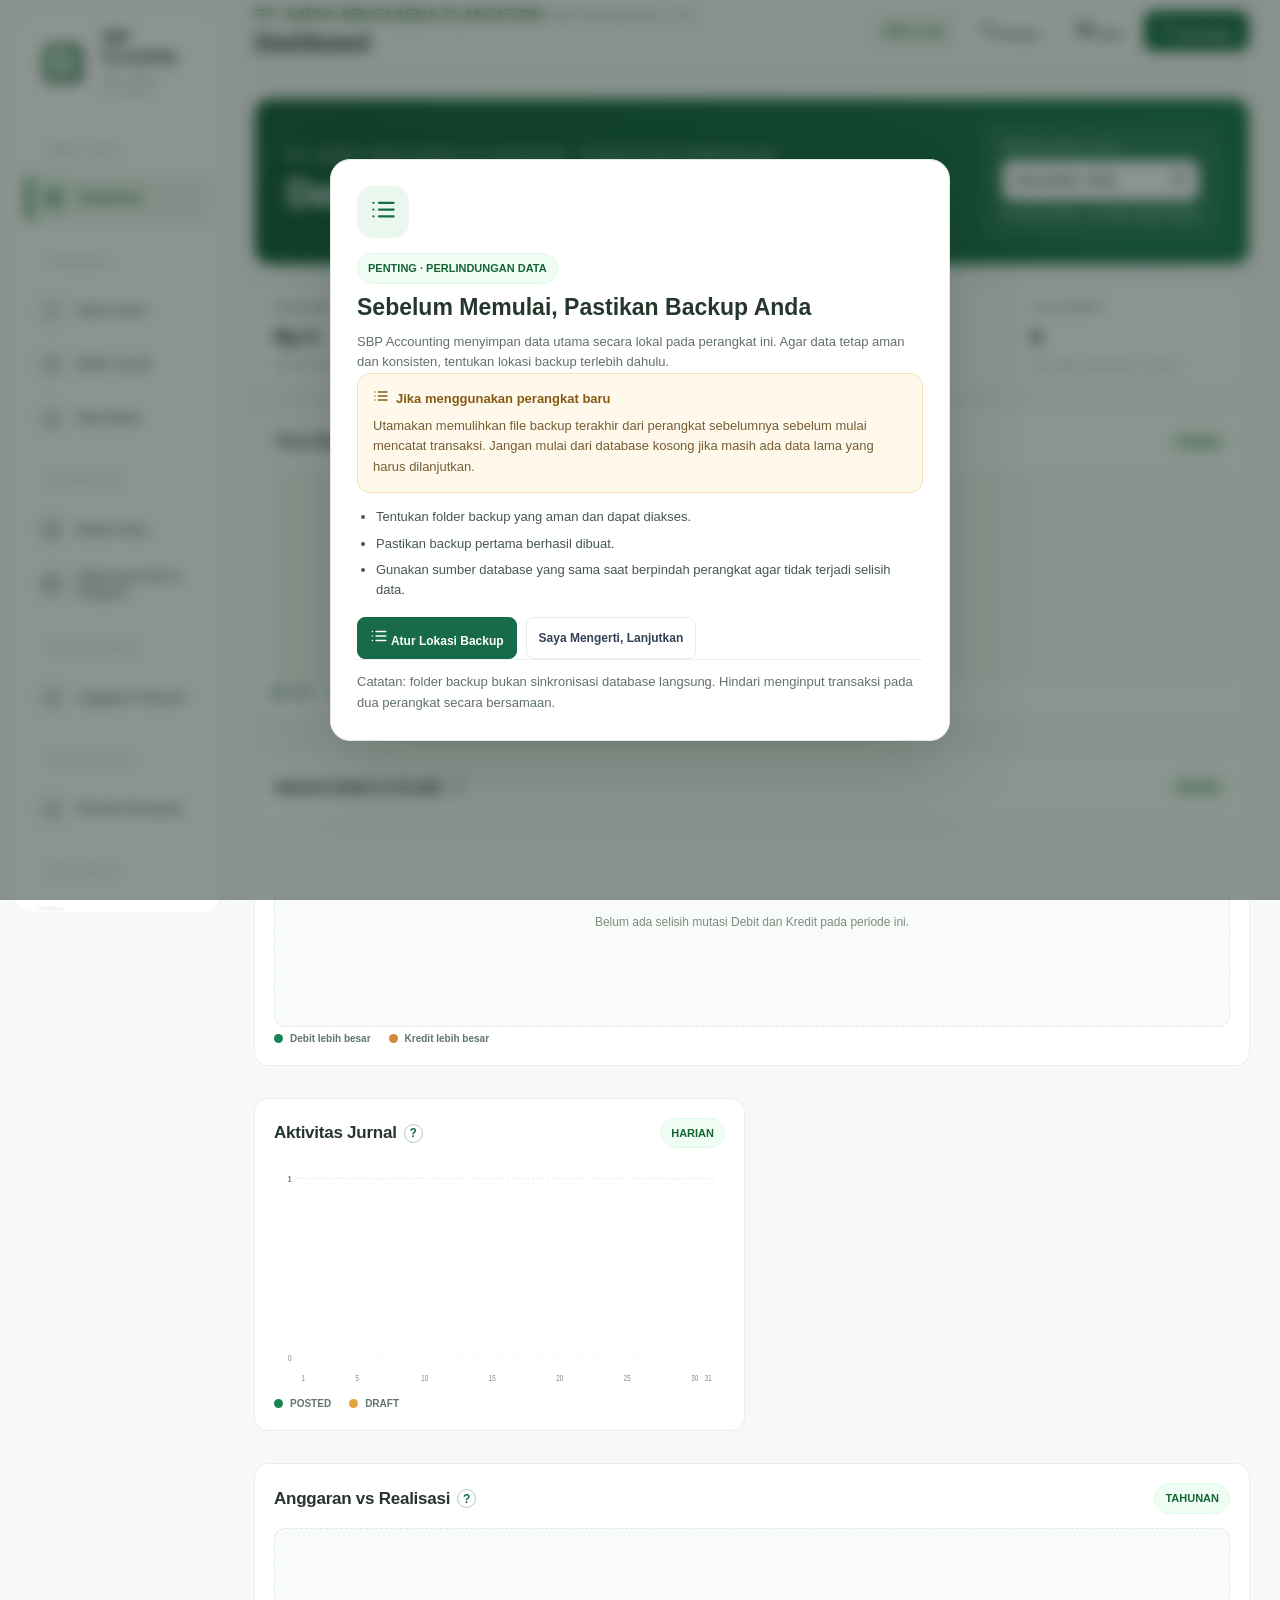
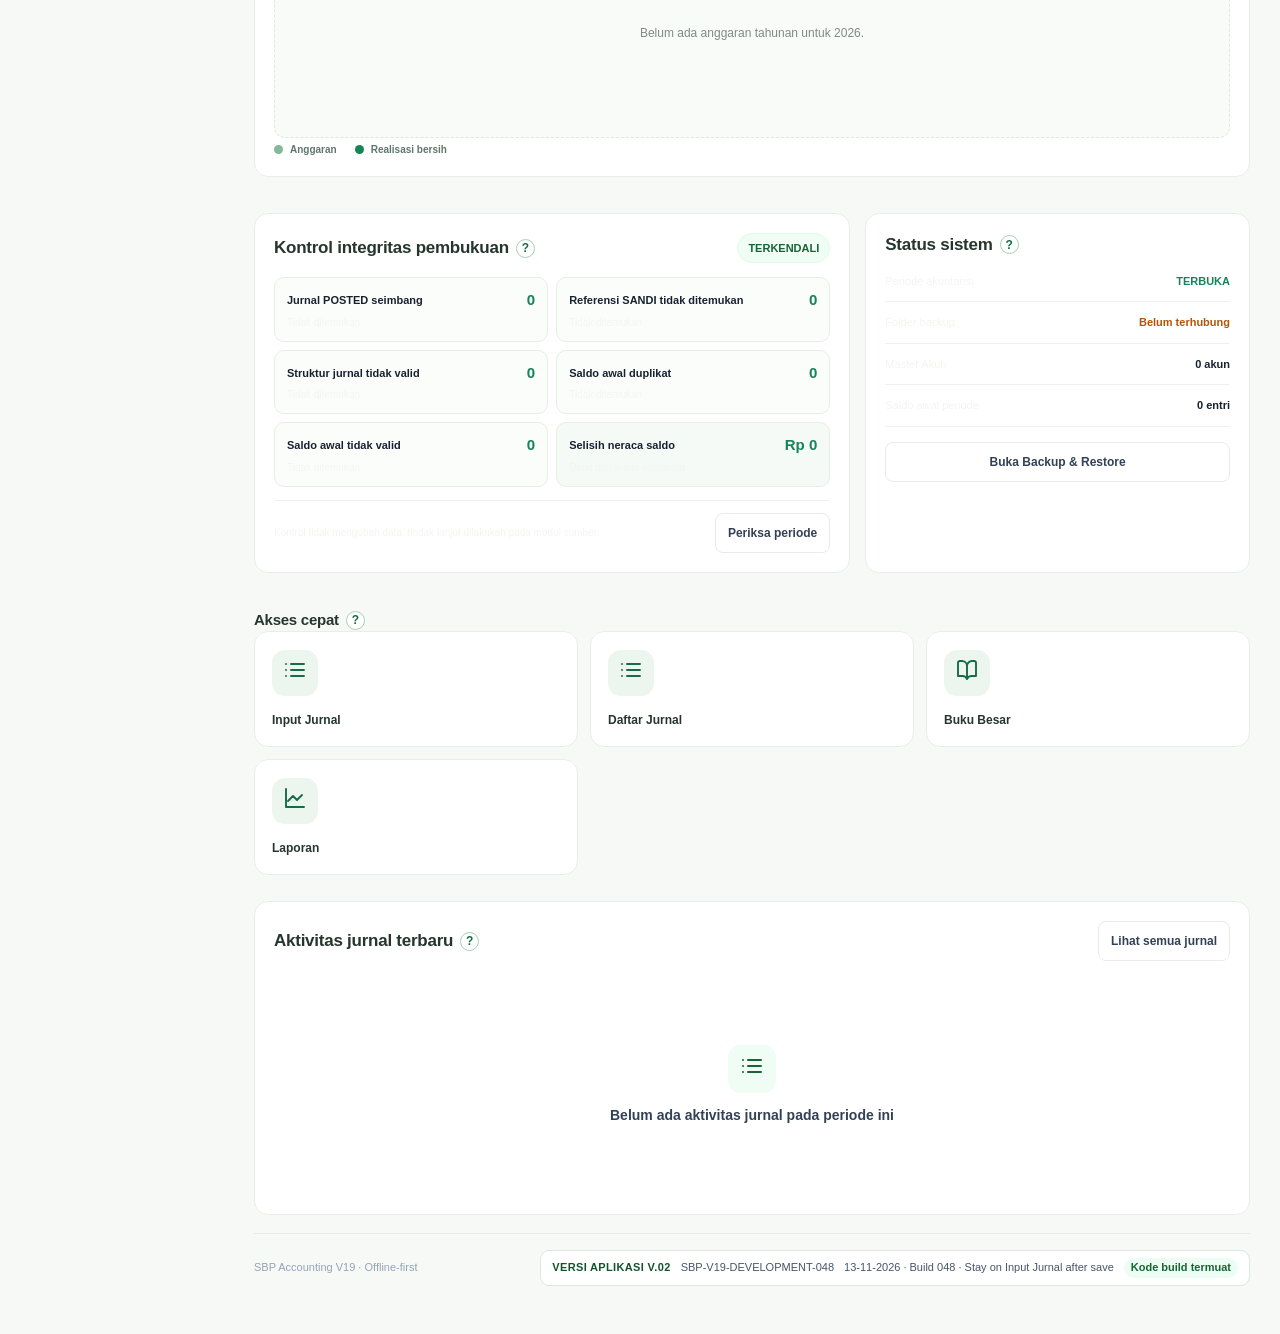
==== commit fcccc3cf: "Build 048: update visible application build stamp" ====
--- a/v19-dev/index.html
+++ b/v19-dev/index.html
@@ -439,7 +439,7 @@
   <p class="startup-backup-footnote">Catatan: folder backup bukan sinkronisasi database langsung. Hindari menginput transaksi pada dua perangkat secara bersamaan.</p>
  </div>
 </div>
-<footer class="app-footer"><span>SBP Accounting V19 · Offline-first</span><span id="build-stamp" class="build-stamp" data-build="2"><b>VERSI APLIKASI V.02</b><span>SBP-V19-DEVELOPMENT-046</span><span>13-11-2026 · Build 045 · Input journal layout precision</span><span class="build-loaded">Kode build termuat</span></span></footer>
+<footer class="app-footer"><span>SBP Accounting V19 · Offline-first</span><span id="build-stamp" class="build-stamp" data-build="2"><b>VERSI APLIKASI V.02</b><span>SBP-V19-DEVELOPMENT-048</span><span>13-11-2026 · Build 048 · Stay on Input Jurnal after save</span><span class="build-loaded">Kode build termuat</span></span></footer>
 </main></div>
 <script src="app.js?v=158"></script>
 </body></html>
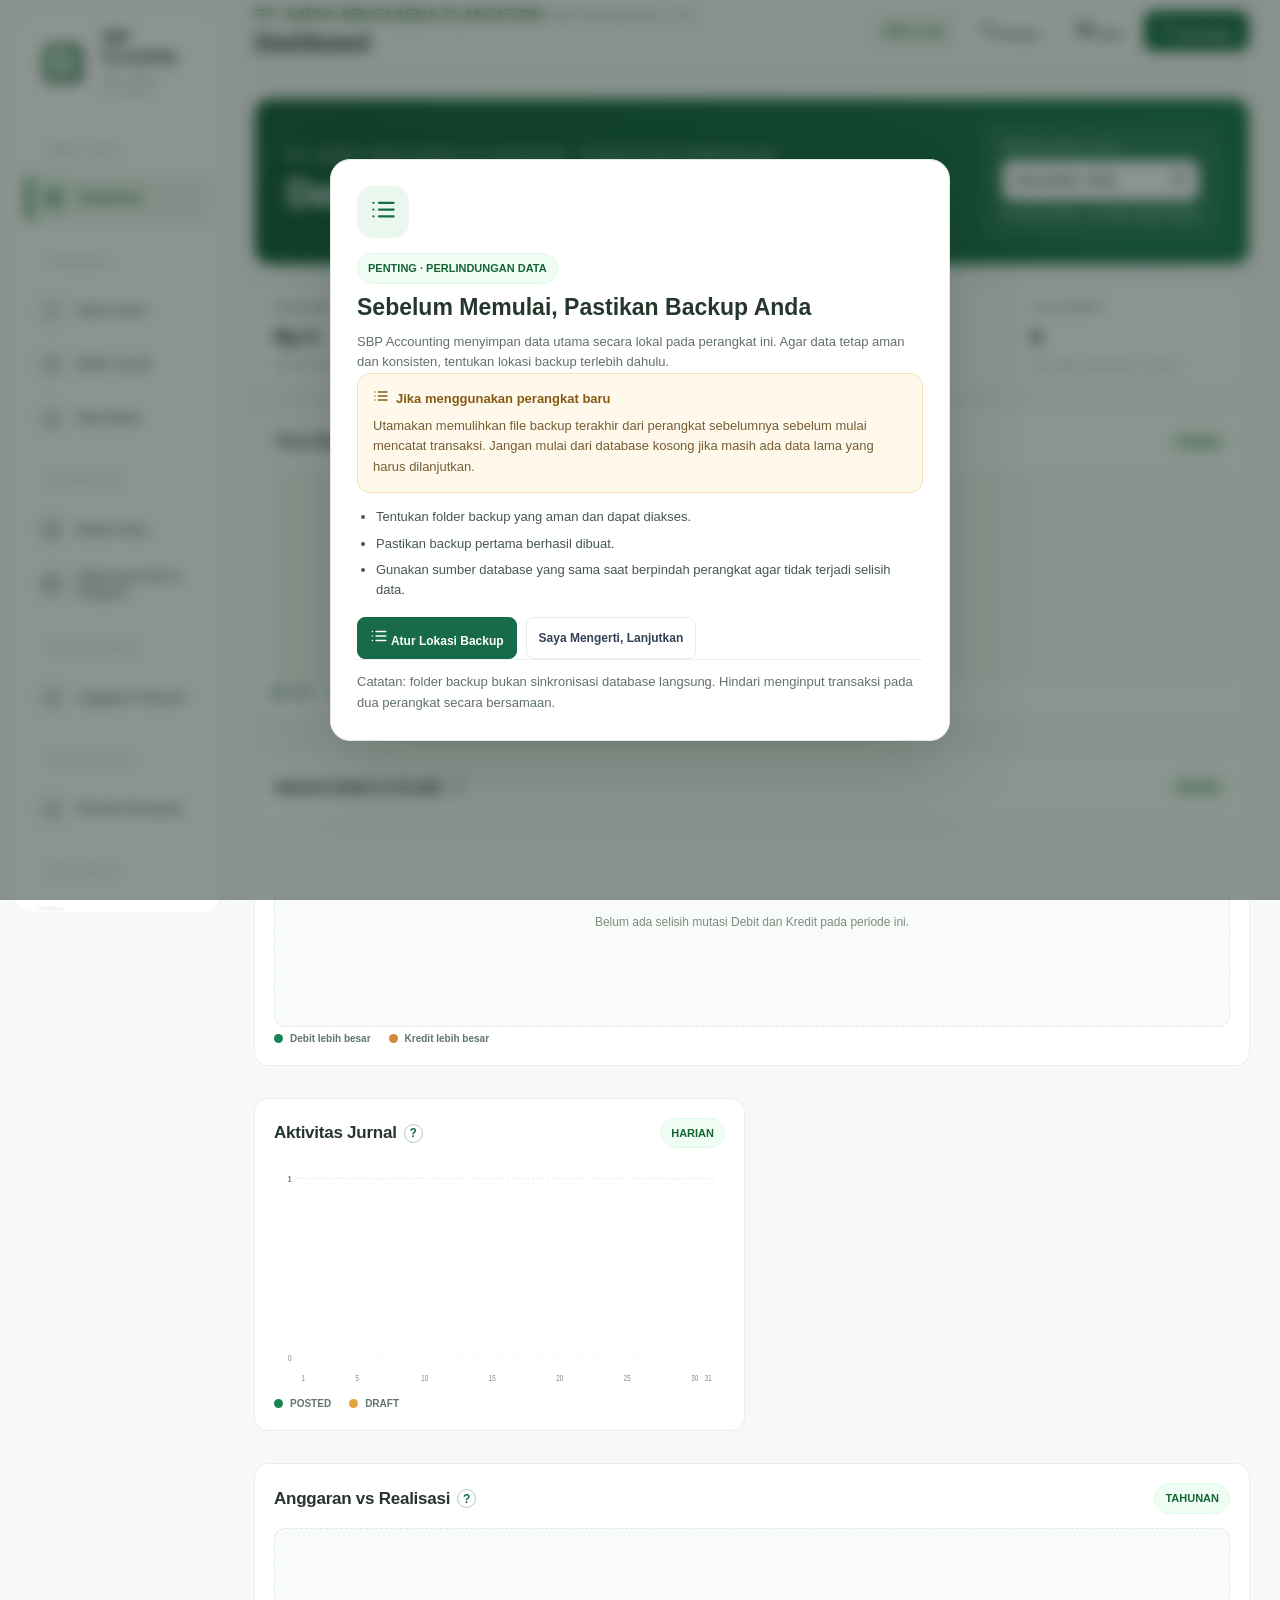
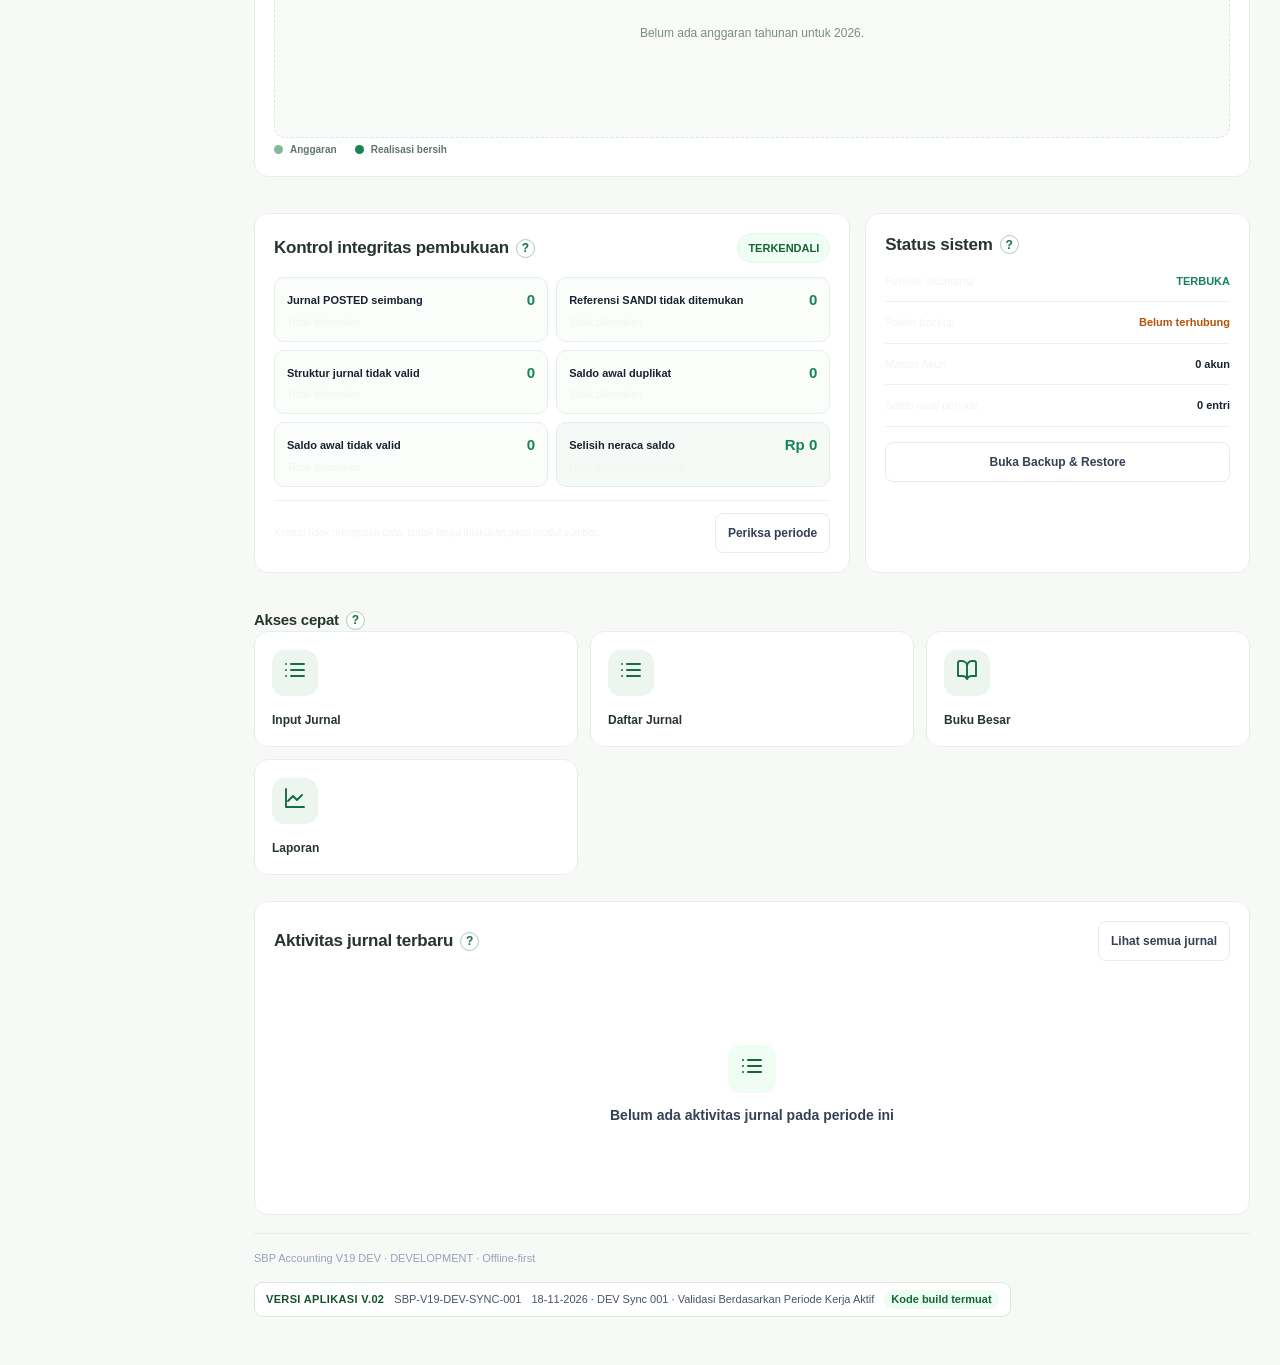
==== commit acfa035d: "Sync V19 DEV with current production baseline and isolate preview" ====
--- a/v19-dev/index.html
+++ b/v19-dev/index.html
@@ -3,8 +3,8 @@
 <head>
 <meta charset="utf-8"><meta name="viewport" content="width=device-width,initial-scale=1">
 <meta name="theme-color" content="#116b49"><meta name="description" content="SBP Accounting V19 — akuntansi offline dan kompatibilitas DBF NPTRANS">
-<link rel="icon" type="image/svg+xml" href="assets/sbp-app-icon.svg"><link rel="apple-touch-icon" href="assets/sbp-app-icon.svg"><link rel="manifest" href="manifest.webmanifest"><link rel="stylesheet" href="styles.css?v=38"><link rel="stylesheet" href="palm-glass-theme.css?v=45"><script src="vendor/xlsx.full.min.js"></script><script src="lucide-local.js"></script>
-<title>SBP Accounting V19</title>
+<link rel="icon" type="image/svg+xml" href="assets/sbp-app-icon.svg"><link rel="apple-touch-icon" href="assets/sbp-app-icon.svg"><link rel="manifest" href="manifest.webmanifest"><link rel="stylesheet" href="styles.css?v=40"><link rel="stylesheet" href="palm-glass-theme.css?v=45"><script src="vendor/xlsx.full.min.js"></script><script src="lucide-local.js"></script>
+<title>SBP Accounting V19 DEV</title>
 <style id="sbp-journal-print-modal-style">
 .sbp-print-modal{position:fixed!important;inset:0!important;z-index:10050!important;display:flex!important;align-items:center!important;justify-content:center!important;padding:24px!important;background:rgba(15,23,42,.56)!important;backdrop-filter:blur(3px)!important;box-sizing:border-box!important}
 .sbp-print-modal[hidden]{display:none!important}
@@ -170,7 +170,7 @@
   <div class="sidebar-foot"><span class="dot"></span> Mode lokal · Data di perangkat ini</div>
 </aside>
 <main class="main">
-<header class="topbar"><div><div class="page-brand"><strong id="topbar-company-name">PT. SURYA BRATASENA PLANTATION</strong><span id="topbar-system-version">SBP ACCOUNTING · V19</span></div><h1 id="page-title">Dashboard</h1></div><div class="top-actions"><span class="local-pill"><i class="status-dot"></i> Offline ready</span><button class="btn guide-trigger" id="module-guide-open" type="button" title="Panduan modul"><i data-lucide="circle-help"></i><span>Panduan</span></button><button class="btn" id="print-current-page" type="button" title="Cetak halaman aktif"><i data-lucide="printer"></i><span>Cetak</span></button><button class="btn btn-primary" id="quick-journal"><i data-lucide="plus"></i><span>Jurnal Baru</span></button></div></header>
+<header class="topbar"><div><div class="page-brand"><strong id="topbar-company-name">PT. SURYA BRATASENA PLANTATION</strong><span id="topbar-system-version">SBP ACCOUNTING · V19 DEV</span></div><h1 id="page-title">Dashboard</h1></div><div class="top-actions"><span class="local-pill"><i class="status-dot"></i> Offline ready</span><button class="btn guide-trigger" id="module-guide-open" type="button" title="Panduan modul"><i data-lucide="circle-help"></i><span>Panduan</span></button><button class="btn" id="print-current-page" type="button" title="Cetak halaman aktif"><i data-lucide="printer"></i><span>Cetak</span></button><button class="btn btn-primary" id="quick-journal"><i data-lucide="plus"></i><span>Jurnal Baru</span></button></div></header>
 <div id="toast" class="toast" role="status" aria-live="polite"></div>
 <div class="module-guide-backdrop" id="module-guide-modal" hidden><section class="module-guide-dialog" role="dialog" aria-modal="true" aria-labelledby="module-guide-title"><div class="module-guide-head"><div><span class="tag">PANDUAN MODUL</span><h2 id="module-guide-title">Panduan</h2></div><button class="icon-btn" id="module-guide-close" type="button" aria-label="Tutup panduan"><i data-lucide="x"></i></button></div><div id="module-guide-content" class="module-guide-content"></div></section></div>
 <section class="page active" id="page-dashboard">
@@ -288,7 +288,7 @@
 </section>
 <section class="page" id="page-opening-balances" hidden>
  <div class="panel">
-  <div class="panel-head"><div><h3>Saldo Awal ACC & Program</h3><p>Catat saldo awal per akun untuk periode pembukuan. Data disimpan lokal dan tidak mengubah jurnal historis.</p></div><span class="tag">MASTER SALDO</span></div>
+  <div class="panel-head"><div><h3>Saldo Awal ACC & Program</h3><p>Semua akun Master Akun tampil otomatis. Saldo periode berikutnya dibawa dari saldo akhir bulan sebelumnya; saldo manual tetap dapat ditetapkan per akun.</p></div><span class="tag">MASTER SALDO</span></div>
   <div class="opening-summary" id="opening-summary"></div>
   <div class="opening-form">
    <label>Periode<input type="month" id="opening-period"></label>
@@ -297,11 +297,11 @@
    <label class="opening-note">Keterangan<input id="opening-note" placeholder="Contoh: Saldo awal periode"></label>
    <button class="btn btn-primary" id="opening-save" type="button">Simpan Saldo Awal</button>
   </div>
-  <div id="opening-message" class="inline-message">Masukkan saldo bersih: angka positif untuk Debit dan negatif untuk Kredit. Satu akun hanya boleh memiliki satu saldo awal per periode.</div>
+  <div id="opening-message" class="inline-message">Saldo otomatis dihitung dari saldo manual terakhir dan seluruh jurnal POSTED sampai bulan sebelumnya. Gunakan Atur untuk membuat penetapan saldo manual; nilai 0 diperbolehkan untuk mereset saldo.</div>
  </div>
  <div class="panel">
   <div class="panel-head"><div><h3>Daftar Saldo Awal</h3><p>Saldo awal berdasarkan periode yang dipilih.</p></div><div class="button-row"><button class="btn" id="opening-print" type="button">Cetak / PDF</button><button class="btn" id="opening-export" type="button">Ekspor Excel</button></div></div>
-  <div class="table-wrap"><table><thead><tr><th>No</th><th>SANDI</th><th>Nama Akun</th><th>Keterangan</th><th>Saldo Awal</th><th>Aksi</th></tr></thead><tbody id="opening-rows"></tbody><tfoot id="opening-foot"></tfoot></table></div>
+  <div class="table-wrap"><table><thead><tr><th>No</th><th>SANDI</th><th>Nama Akun</th><th>Sumber Saldo</th><th>Saldo Awal</th><th>Aksi</th></tr></thead><tbody id="opening-rows"></tbody><tfoot id="opening-foot"></tfoot></table></div>
  </div>
 </section><section class="page" id="page-periods" hidden>
  <div class="panel">
@@ -394,7 +394,7 @@
 
 </section>
 <section class="page" id="page-validation" hidden>
- <div class="panel validation-hero"><div><span class="tag">READ-ONLY DATA CHECK</span><h3>Pusat Validasi & Integritas Data</h3><p>Periksa konsistensi jurnal, master akun, saldo awal, NPTRANS, dan periode. Pemeriksaan ini hanya membaca data; tidak mengubah atau menghapus transaksi.</p></div><button class="btn btn-primary" id="validation-run" type="button"><i data-lucide="refresh-cw"></i> Jalankan Pemeriksaan</button></div>
+ <div class="panel validation-hero"><div><span class="tag">READ-ONLY DATA CHECK</span><h3>Pusat Validasi & Integritas Data</h3><p>Periksa konsistensi jurnal, master akun terkait, saldo awal, dan NPTRANS pada periode kerja aktif. Pemeriksaan ini hanya membaca data; tidak mengubah atau menghapus transaksi.</p></div><button class="btn btn-primary" id="validation-run" type="button"><i data-lucide="refresh-cw"></i> Jalankan Pemeriksaan</button></div>
  <div class="validation-summary" id="validation-summary"><article><span>Total temuan</span><b id="validation-total">—</b></article><article><span>Gagal</span><b id="validation-errors">—</b></article><article><span>Peringatan</span><b id="validation-warnings">—</b></article><article><span>Status</span><b id="validation-status">Belum diperiksa</b></article></div>
  <div class="panel"><div class="panel-head"><div><h3>Hasil pemeriksaan</h3><p id="validation-meta">Tekan Jalankan Pemeriksaan untuk memulai.</p></div><select id="validation-filter" class="journal-filter"><option value="all">Semua temuan</option><option value="GAGAL">Gagal</option><option value="PERINGATAN">Peringatan</option></select></div>
  <div id="validation-navigation-hint" class="inline-message" aria-live="polite">Gunakan tombol Buka Lokasi pada setiap temuan untuk menuju modul pemeriksaan.</div><div id="validation-results" class="validation-results"><div class="empty">Belum ada hasil pemeriksaan.</div></div>
@@ -439,7 +439,7 @@
   <p class="startup-backup-footnote">Catatan: folder backup bukan sinkronisasi database langsung. Hindari menginput transaksi pada dua perangkat secara bersamaan.</p>
  </div>
 </div>
-<footer class="app-footer"><span>SBP Accounting V19 · Offline-first</span><span id="build-stamp" class="build-stamp" data-build="2"><b>VERSI APLIKASI V.02</b><span>SBP-V19-DEVELOPMENT-048</span><span>13-11-2026 · Build 048 · Stay on Input Jurnal after save</span><span class="build-loaded">Kode build termuat</span></span></footer>
+<footer class="app-footer"><span>SBP Accounting V19 DEV · DEVELOPMENT · Offline-first</span><span id="build-stamp" class="build-stamp" data-build="2"><b>VERSI APLIKASI V.02</b><span>SBP-V19-DEV-SYNC-001</span><span>18-11-2026 · DEV Sync 001 · Validasi Berdasarkan Periode Kerja Aktif</span><span class="build-loaded">Kode build termuat</span></span></footer>
 </main></div>
-<script src="app.js?v=158"></script>
+<script src="app.js?v=164"></script>
 </body></html>
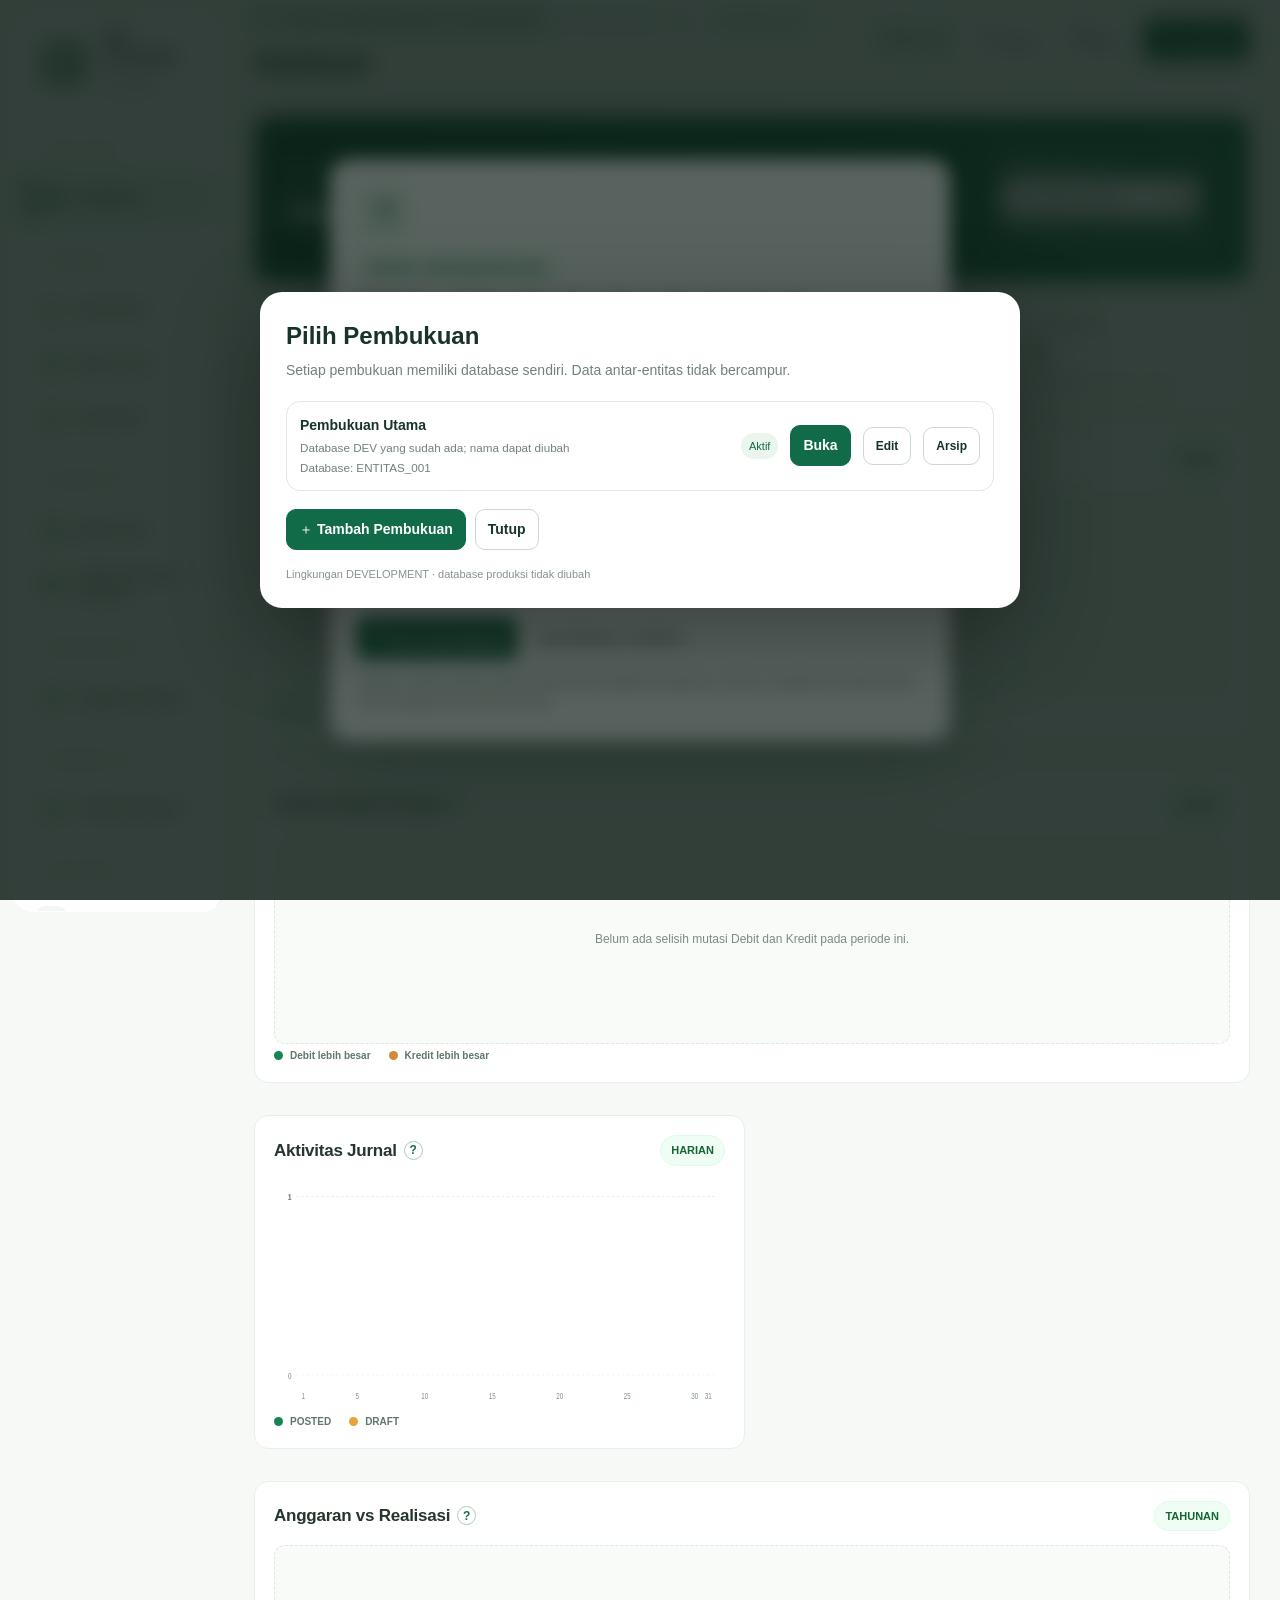
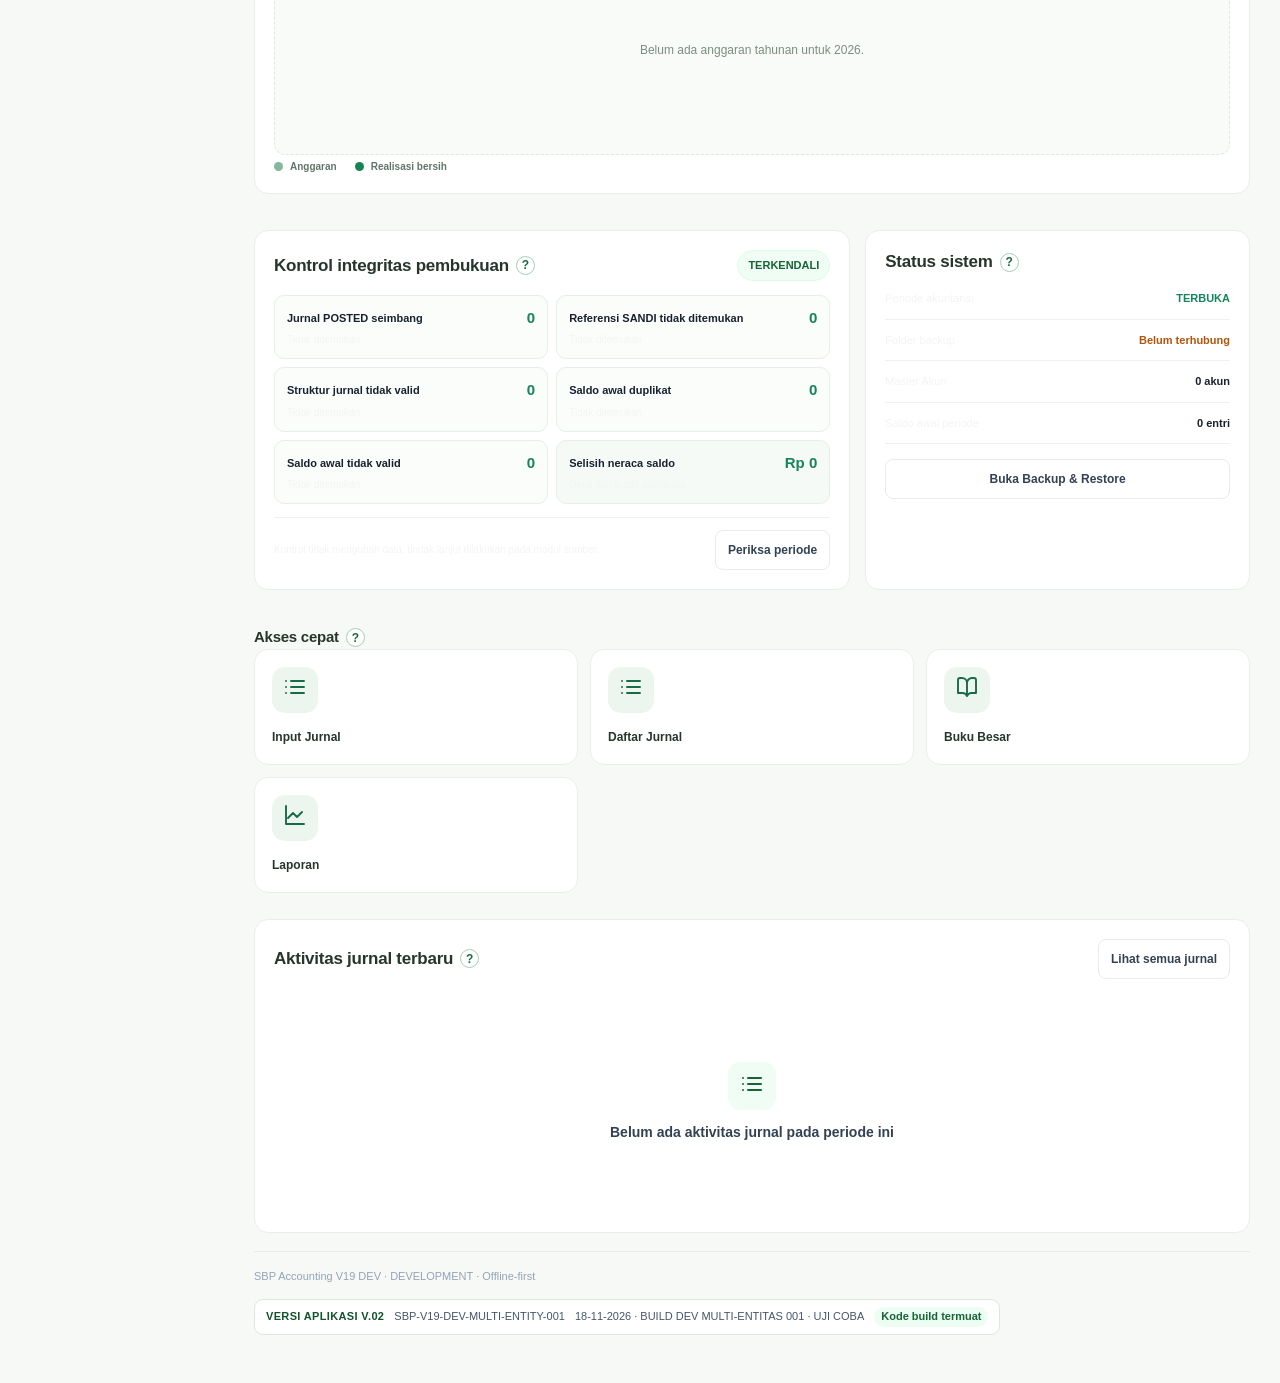
==== commit a2d1c2fc: "Show explicit V19 DEV multi-entity build stamp and refresh app cache URL" ====
--- a/v19-dev/index.html
+++ b/v19-dev/index.html
@@ -439,7 +439,7 @@
   <p class="startup-backup-footnote">Catatan: folder backup bukan sinkronisasi database langsung. Hindari menginput transaksi pada dua perangkat secara bersamaan.</p>
  </div>
 </div>
-<footer class="app-footer"><span>SBP Accounting V19 DEV · DEVELOPMENT · Offline-first</span><span id="build-stamp" class="build-stamp" data-build="2"><b>VERSI APLIKASI V.02</b><span>SBP-V19-DEV-SYNC-001</span><span>18-11-2026 · DEV Sync 001 · Validasi Berdasarkan Periode Kerja Aktif</span><span class="build-loaded">Kode build termuat</span></span></footer>
+<footer class="app-footer"><span>SBP Accounting V19 DEV · DEVELOPMENT · Offline-first</span><span id="build-stamp" class="build-stamp" data-build="2"><b>VERSI APLIKASI V.02</b><span>SBP-V19-DEV-MULTI-ENTITY-001</span><span>18-11-2026 · BUILD DEV MULTI-ENTITAS 001 · UJI COBA</span><span class="build-loaded">Kode build termuat</span></span></footer>
 </main></div>
-<script src="app.js?v=164"></script>
+<script src="app.js?v=165"></script>
 </body></html>
--- a/v19-dev/styles.css
+++ b/v19-dev/styles.css
@@ -519,3 +519,40 @@
 #page-journal .entry-table td:nth-child(4) input.line-amount::placeholder{font-size:11px;color:#9aaac0;text-align:left}
 #page-journal .entry-table td:nth-child(5){text-align:center}
 #page-journal .entry-table td:nth-child(5) .remove-line{margin:auto}
+
+
+/* V19 Daftar Jurnal — refined summary hierarchy */
+#page-journal-list .journal-overview{margin:14px 0 18px;padding:16px;border:1px solid #dfe9e2;border-radius:15px;background:linear-gradient(135deg,#f7faf8 0%,#f0f6f1 100%);color:#26382e}
+#page-journal-list .journal-overview-grid{display:grid;grid-template-columns:repeat(4,minmax(0,1fr));gap:10px}
+#page-journal-list .journal-metric{min-width:0;padding:13px 14px;border:1px solid #e1eae3;border-radius:11px;background:rgba(255,255,255,.88);box-shadow:0 2px 7px rgba(24,60,39,.035)}
+#page-journal-list .journal-metric>span{display:flex;align-items:center;gap:6px;color:#607267;font-size:10px;font-weight:700;letter-spacing:.035em;text-transform:uppercase}
+#page-journal-list .journal-metric>span i{font-style:normal;font-size:8px;font-weight:800;letter-spacing:.04em;color:#18734c;background:#e8f4ec;border-radius:4px;padding:3px 5px}
+#page-journal-list .journal-metric>b{display:block;margin-top:7px;color:#263b30;font-size:clamp(16px,1.55vw,21px);font-weight:800;line-height:1.2;font-variant-numeric:tabular-nums;overflow-wrap:anywhere}
+#page-journal-list .journal-metric>b.balance-ok{color:#167348!important}
+#page-journal-list .journal-metric>b.balance-warn{color:#b45309!important}
+#page-journal-list .journal-metric>small{display:block;margin-top:5px;color:#89968d;font-size:10px;line-height:1.35}
+#page-journal-list .journal-overview-status{display:flex;align-items:center;justify-content:space-between;gap:12px;flex-wrap:wrap;margin-top:12px;padding:11px 13px;border:1px solid #dfe9e2;border-radius:10px;background:rgba(255,255,255,.72)}
+#page-journal-list .journal-status-label{color:#65766b;font-size:10px;font-weight:800;letter-spacing:.05em;text-transform:uppercase}
+#page-journal-list .journal-status-chips{display:flex;align-items:center;gap:7px;flex-wrap:wrap}
+#page-journal-list .journal-status-chip{display:inline-flex;align-items:center;gap:6px;padding:5px 9px;border:1px solid #e3eae5;border-radius:7px;background:#fff;color:#53645a;font-size:10px;font-weight:700}
+#page-journal-list .journal-status-chip i{width:6px;height:6px;border-radius:50%;background:#94a39a}
+#page-journal-list .journal-status-chip b{color:#26382e;font-variant-numeric:tabular-nums}
+#page-journal-list .journal-status-chip.posted i{background:#198754}
+#page-journal-list .journal-status-chip.draft i{background:#d69a2d}
+#page-journal-list .journal-status-chip.cancelled i{background:#c46a6a}
+#page-journal-list .journal-status-chip.other i{background:#8a96a0}
+#page-journal-list .journal-overview-note{margin:10px 2px 0;color:#829087;font-size:10px;line-height:1.5}
+#page-journal-list .journal-table-wrap{border:1px solid var(--line);border-radius:11px}
+#page-journal-list .journal-list-table thead th{background:#f3f7f4;color:#52645a}
+#page-journal-list .journal-list-table tbody tr.journal-main-row:hover{background:#f0f7f2}
+@media(max-width:980px){#page-journal-list .journal-overview-grid{grid-template-columns:repeat(2,minmax(0,1fr))}}
+@media(max-width:520px){#page-journal-list .journal-overview{padding:11px}#page-journal-list .journal-overview-grid{gap:7px}#page-journal-list .journal-metric{padding:10px}#page-journal-list .journal-metric>b{font-size:15px}#page-journal-list .journal-overview-status{align-items:flex-start;flex-direction:column}}
+
+
+/* V19 Daftar Jurnal — prevent voucher aggregate labels from colliding */
+#page-journal-list .journal-list-table .journal-voucher-group{display:block;position:static;clear:both;margin-top:3px;font-size:9px;line-height:1.25;font-weight:600;white-space:normal;overflow-wrap:anywhere;color:#7b8980}
+#page-journal-list .journal-list-table td:nth-child(2) .journal-voucher-group{max-width:100%;text-align:left}
+#page-journal-list .journal-list-table td.num .journal-voucher-group{text-align:right}
+#page-journal-list .journal-list-table .journal-description{max-width:0;white-space:nowrap;overflow:hidden;text-overflow:ellipsis}
+#page-journal-list .journal-list-table tbody tr.journal-main-row{height:auto;min-height:48px}
+#page-journal-list .journal-list-table td{overflow-wrap:normal}
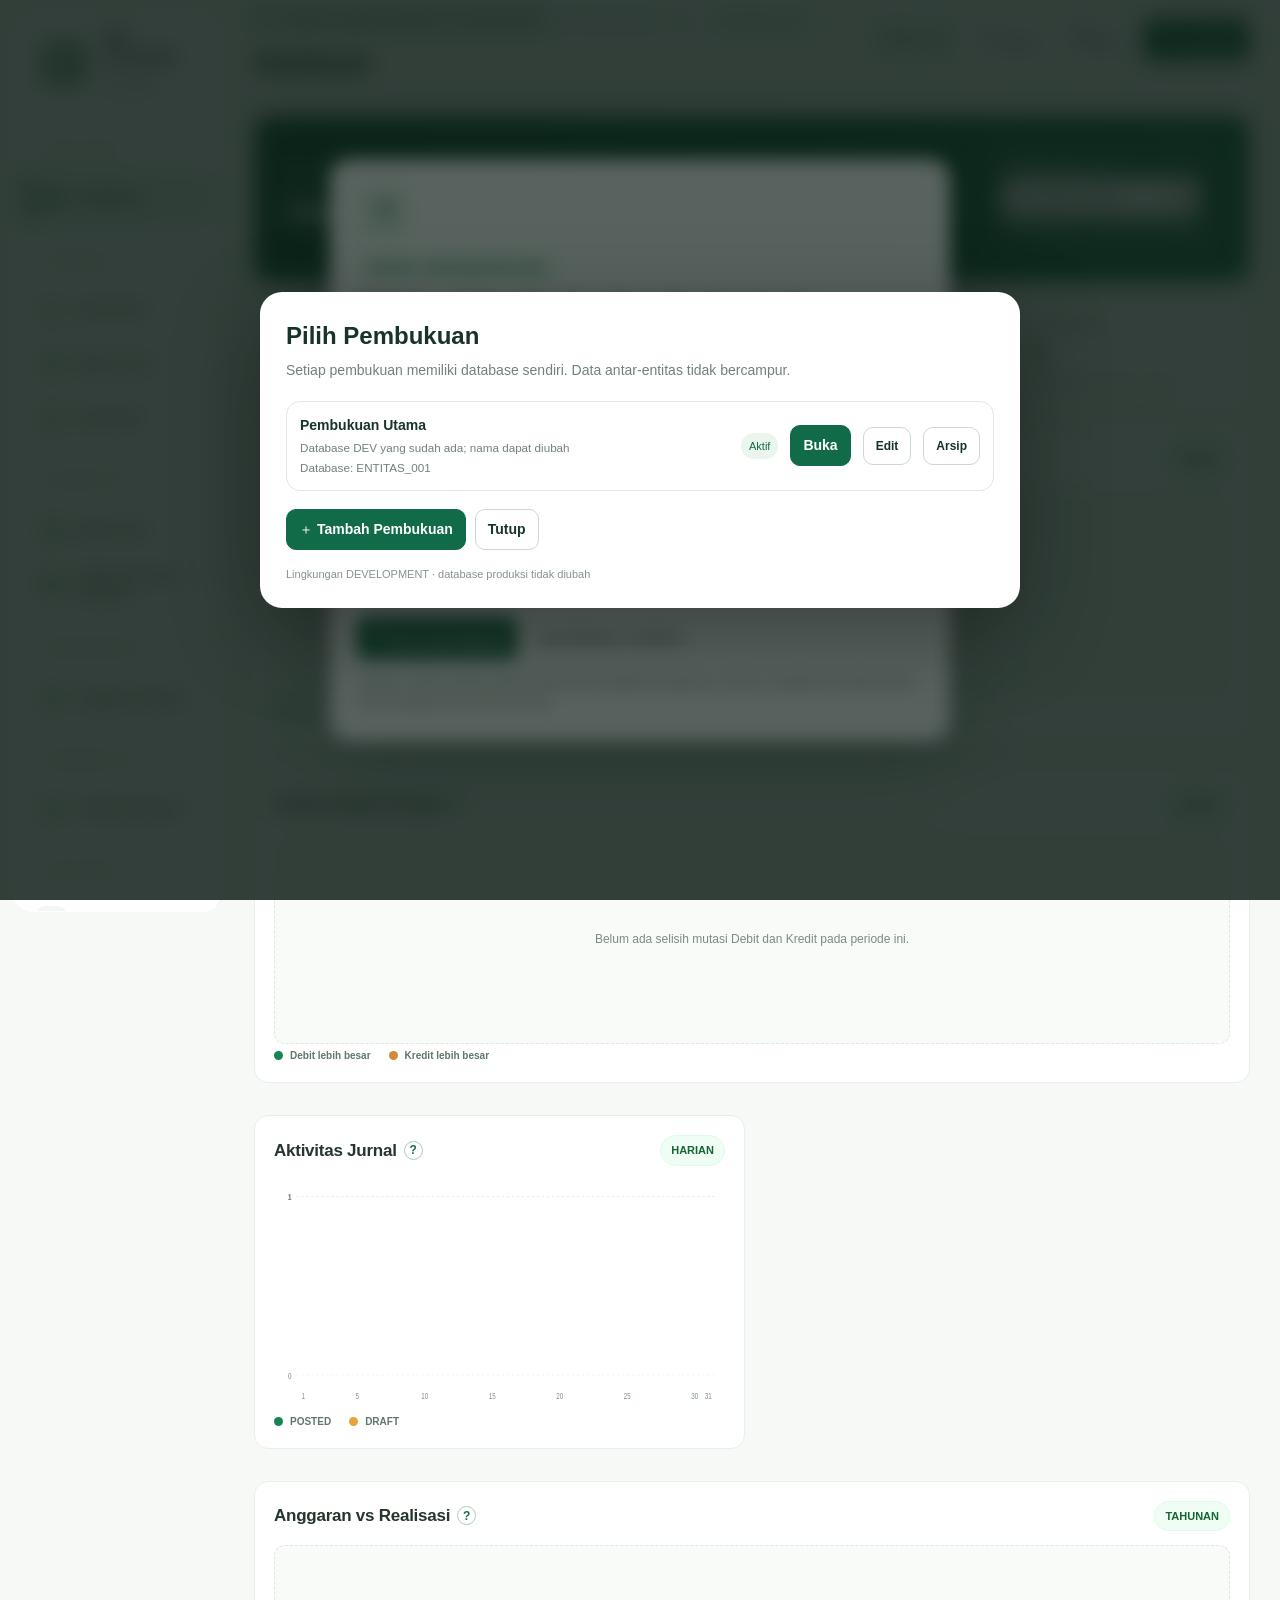
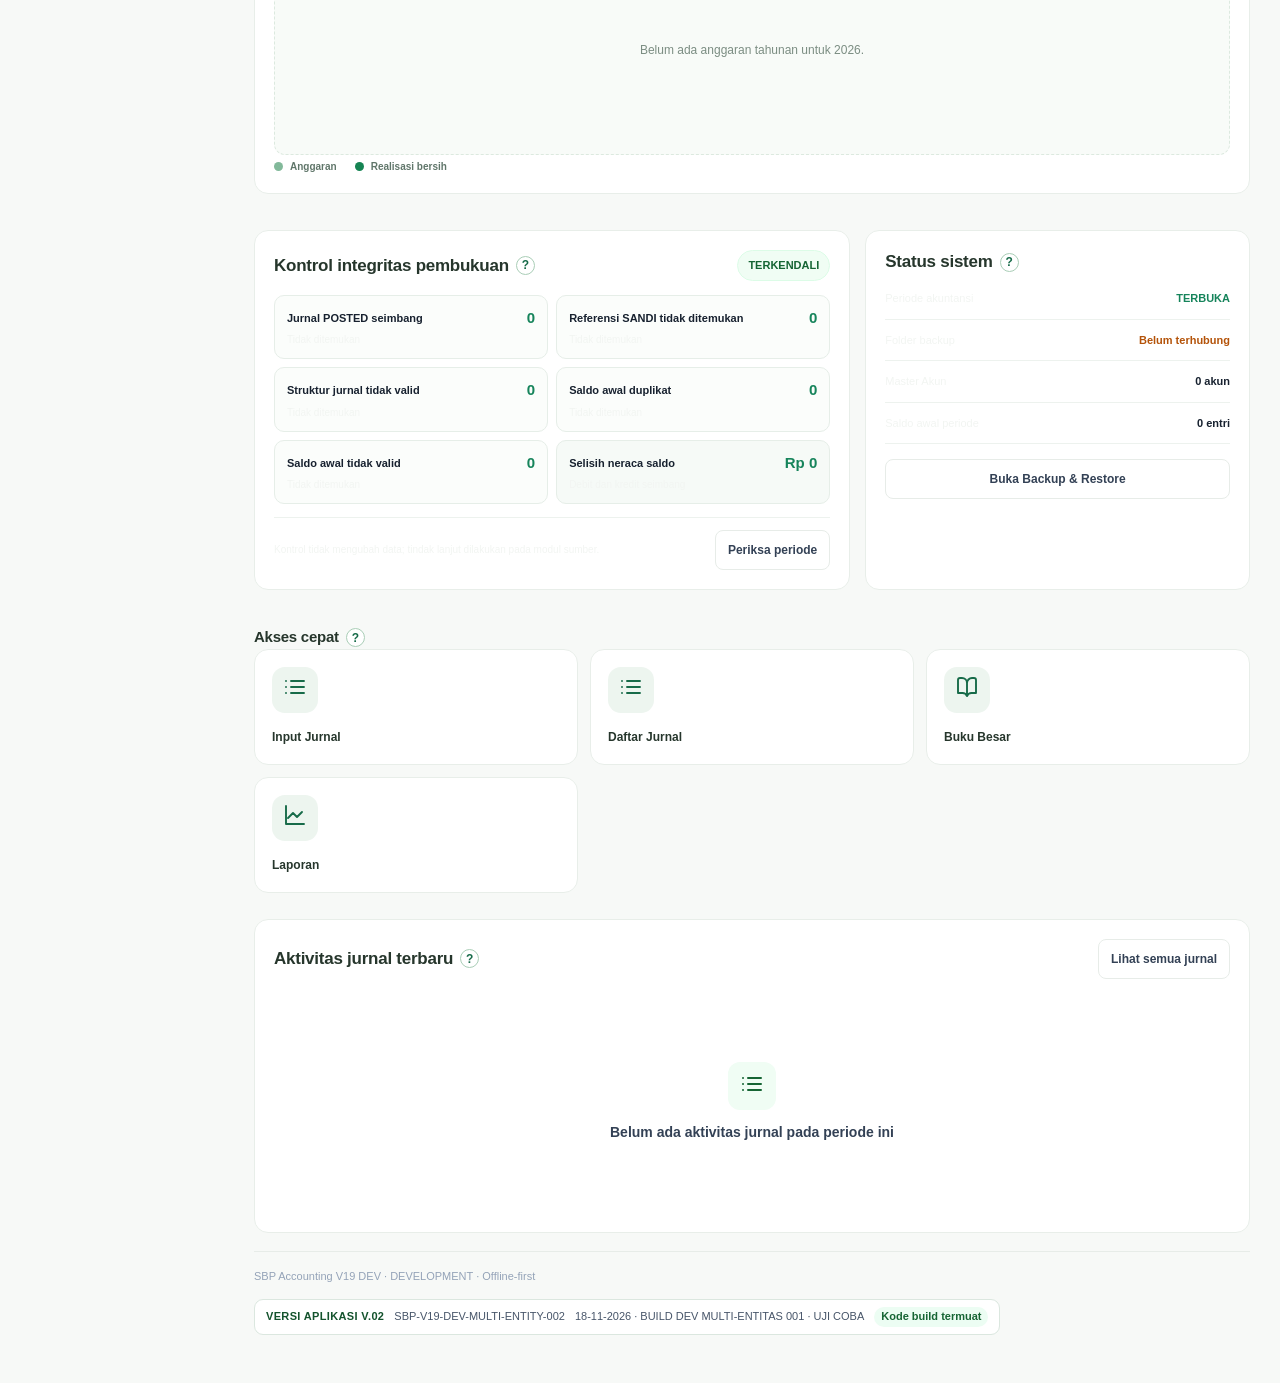
==== commit 885949a7: "Bump multi-entity DEV to build 002 and enforce readable backup UI" ====
--- a/v19-dev/index.html
+++ b/v19-dev/index.html
@@ -3,7 +3,7 @@
 <head>
 <meta charset="utf-8"><meta name="viewport" content="width=device-width,initial-scale=1">
 <meta name="theme-color" content="#116b49"><meta name="description" content="SBP Accounting V19 — akuntansi offline dan kompatibilitas DBF NPTRANS">
-<link rel="icon" type="image/svg+xml" href="assets/sbp-app-icon.svg"><link rel="apple-touch-icon" href="assets/sbp-app-icon.svg"><link rel="manifest" href="manifest.webmanifest"><link rel="stylesheet" href="styles.css?v=40"><link rel="stylesheet" href="palm-glass-theme.css?v=45"><script src="vendor/xlsx.full.min.js"></script><script src="lucide-local.js"></script>
+<link rel="icon" type="image/svg+xml" href="assets/sbp-app-icon.svg"><link rel="apple-touch-icon" href="assets/sbp-app-icon.svg"><link rel="manifest" href="manifest.webmanifest"><link rel="stylesheet" href="styles.css?v=42"><link rel="stylesheet" href="palm-glass-theme.css?v=45"><script src="vendor/xlsx.full.min.js"></script><script src="lucide-local.js"></script>
 <title>SBP Accounting V19 DEV</title>
 <style id="sbp-journal-print-modal-style">
 .sbp-print-modal{position:fixed!important;inset:0!important;z-index:10050!important;display:flex!important;align-items:center!important;justify-content:center!important;padding:24px!important;background:rgba(15,23,42,.56)!important;backdrop-filter:blur(3px)!important;box-sizing:border-box!important}
@@ -148,6 +148,34 @@
  #page-periods>.panel:first-child .period-active-status{padding:11px 13px!important}
 }
 </style>
+
+<style id="backup-build-002-contrast">
+/* Final cascade: Backup panel must remain readable with Palm Glass theme enabled. */
+#page-backup .backup-entity-banner{display:flex!important;visibility:visible!important;opacity:1!important;align-items:center!important;gap:14px!important;min-height:76px!important;margin:0 0 16px!important;padding:15px 18px!important;border:1px solid #cfe4d5!important;border-radius:13px!important;background:#f1faf4!important}
+#page-backup .backup-entity-mark{display:grid!important;place-items:center!important;flex:0 0 42px!important;width:42px!important;height:42px!important;background:#dcefe2!important;color:#176b48!important}
+#page-backup .backup-entity-copy{display:flex!important;flex:1 1 auto!important;flex-direction:column!important;gap:3px!important;min-width:0!important;opacity:1!important}
+#page-backup .backup-entity-copy span{color:#52715f!important;font-size:10px!important;font-weight:800!important;letter-spacing:.08em!important}
+#page-backup .backup-entity-copy strong{color:#183b2b!important;font-size:16px!important;line-height:1.4!important;font-weight:800!important;overflow-wrap:anywhere!important}
+#page-backup .backup-entity-copy small{color:#52695b!important;font-size:11px!important;line-height:1.5!important;overflow-wrap:anywhere!important}
+#page-backup .backup-entity-policy{color:#176b48!important;background:#fff!important;border:1px solid #cfe5d6!important;font-size:11px!important;font-weight:750!important}
+#page-backup .panel-head h3{color:#183329!important}
+#page-backup .panel-head p{color:#52685b!important;opacity:1!important;font-size:12px!important;line-height:1.6!important}
+#page-backup .backup-grid{display:grid!important;grid-template-columns:repeat(2,minmax(0,1fr))!important;gap:15px!important;align-items:stretch!important}
+#page-backup .backup-card{display:flex!important;flex-direction:column!important;align-items:flex-start!important;gap:10px!important;min-width:0!important;min-height:218px!important;padding:21px!important;border:1px solid #dce8df!important;border-radius:14px!important;background:#fff!important}
+#page-backup .backup-card h4{margin:0!important;color:#183329!important;font-size:16px!important;font-weight:800!important;line-height:1.4!important}
+#page-backup .backup-card p{display:block!important;flex:1 1 auto!important;min-height:0!important;margin:0 0 8px!important;color:#52685b!important;opacity:1!important;font-size:12px!important;line-height:1.7!important;font-weight:400!important}
+#page-backup .backup-card .btn,#page-backup .backup-card .file-btn{display:inline-flex!important;align-items:center!important;justify-content:center!important;min-height:43px!important;margin:0 7px 0 0!important;padding:10px 15px!important;color:#244c38!important;font-size:12px!important;font-weight:750!important;line-height:1.35!important;white-space:normal!important}
+#page-backup .backup-card .btn-primary{color:#fff!important}
+#page-backup .backup-card .file-btn{margin-top:auto!important;color:#176b48!important}
+#page-backup #backup-message{color:#315b43!important;opacity:1!important;font-size:12px!important;line-height:1.65!important}
+#page-backup .footnote{color:#5c7063!important;opacity:1!important;font-size:11px!important;line-height:1.7!important}
+@media(max-width:760px){
+ #page-backup .backup-grid{grid-template-columns:minmax(0,1fr)!important}
+ #page-backup .backup-card{min-height:0!important;padding:17px!important}
+ #page-backup .backup-entity-banner{align-items:flex-start!important;flex-wrap:wrap!important}
+ #page-backup .backup-entity-policy{margin-left:56px!important}
+}
+</style>
 </head>
 <body>
 <div class="shell">
@@ -401,7 +429,7 @@
  <p class="footnote">Catatan: validasi adalah alat bantu pemeriksaan, bukan pengganti rekonsiliasi dan persetujuan akuntan. Temuan tidak diperbaiki otomatis. Periksa sumber transaksi sebelum melakukan koreksi.</p></div>
 </section>
 <section class="page" id="page-audit" hidden><div class="panel"><div class="panel-head"><div><h3>Riwayat Aktivitas / Audit Log</h3><p>Catatan perubahan data yang tersimpan bersama database dan ikut masuk ke backup.</p></div><div class="journal-toolbar"><span id="audit-count" class="tag">0 aktivitas</span><input class="search" id="audit-search" placeholder="Cari aktivitas, akun, nomor bukti..."><select id="audit-action-filter" class="journal-filter"><option value="all">Semua aksi</option><option value="TAMBAH">Tambah</option><option value="UBAH">Ubah</option><option value="HAPUS">Hapus</option></select><button class="btn" id="audit-export" type="button">Ekspor CSV</button></div></div><p class="footnote">Log mencatat perubahan Master Akun, Jurnal, NPTRANS, dan Saldo Awal saat data disimpan. Maksimal 10.000 catatan terbaru. Log bersifat append-only melalui tampilan aplikasi, tetapi belum tahan manipulasi jika seseorang mengubah database browser secara langsung.</p><div class="table-wrap"><table><thead><tr><th>Waktu</th><th>Aksi</th><th>Modul</th><th>ID Data</th><th>Ringkasan</th><th>Detail</th></tr></thead><tbody id="audit-rows"><tr><td colspan="6" class="empty">Memuat riwayat…</td></tr></tbody></table></div></div></section>
-<section class="page" id="page-backup" hidden><div class="panel"><div class="panel-head"><div><h3>Backup & pemulihan data</h3><p>Database utama tetap tersimpan di laptop. Hubungkan folder bersama server kantor untuk menyimpan salinan cadangan otomatis.</p></div><span class="tag">OFFLINE BACKUP</span></div><div class="backup-grid"><div class="backup-card"><h4>1. Hubungkan folder server</h4><p>Pilih folder bersama (misalnya Z:\\SBP_ACCOUNTING atau folder jaringan kantor). Browser meminta izin tulis satu kali; izin mungkin perlu diaktifkan lagi setelah browser ditutup atau kebijakan kantor berubah.</p><button class="btn btn-primary" id="backup-connect-folder">Pilih Folder Server</button><button class="btn" id="backup-reconnect-folder" style="margin-left:6px">Hubungkan / Aktifkan Ulang</button></div><div class="backup-card"><h4>2. Backup otomatis</h4><p>Backup dibuat setelah perubahan data, setiap 30 menit saat aplikasi aktif, dan saat folder pertama kali dihubungkan. File terbaru dan arsip harian disimpan terpisah.</p><button class="btn btn-primary" id="backup-now">Backup Sekarang</button><button class="btn" id="backup-download" style="margin-left:6px">Unduh JSON</button></div><div class="backup-card"><h4>3. Pulihkan backup</h4><p>Memuat kembali data dari backup JSON. Data lokal saat ini akan digantikan. Buat backup kondisi sekarang sebelum pemulihan.</p><label class="file-btn">Pilih backup JSON<input type="file" id="backup-file" accept=".json,application/json"></label></div></div><div id="backup-import-review" class="bulk-review" hidden><div class="bulk-review-head"><div><b id="backup-import-summary">Pratinjau pemulihan backup</b><p id="backup-import-detail"></p></div><div class="button-row"><button class="btn" id="backup-import-cancel" type="button">Batal</button><button class="btn btn-danger" id="backup-import-confirm" type="button">Setujui & Pulihkan Database</button></div></div></div><div id="backup-message" class="inline-message">Belum ada folder server yang dihubungkan. Pilih folder bersama terlebih dahulu.</div><p class="footnote">Penting: backup otomatis hanya berjalan ketika aplikasi terbuka dan izin folder tersedia. Jika jaringan server terputus, data tetap tersimpan di laptop; backup akan dicoba lagi setelah koneksi pulih dan aplikasi aktif. Jangan jadikan folder backup sebagai satu-satunya salinan data.</p></div></section>
+<section class="page" id="page-backup" hidden><div class="panel"><div class="panel-head"><div><h3>Backup & pemulihan data</h3><p>Database utama tetap tersimpan di laptop. Hubungkan folder bersama server kantor untuk menyimpan salinan cadangan otomatis.</p></div><span class="tag">OFFLINE BACKUP</span></div><div class="backup-entity-banner"><div class="backup-entity-mark">▣</div><div class="backup-entity-copy"><span>ENTITAS PEMBUKUAN AKTIF</span><strong id="backup-active-entity">Memuat identitas entitas…</strong><small id="backup-active-entity-id">ID entitas akan ditampilkan di sini</small></div><div class="backup-entity-policy">Penyimpanan terpisah per entitas</div></div><div class="backup-grid"><div class="backup-card"><h4>1. Hubungkan folder server</h4><p>Pilih folder induk bersama, misalnya Z:\\SBP_ACCOUNTING. Aplikasi otomatis membuat folder khusus untuk entitas yang sedang aktif. Izin tulis mungkin perlu diaktifkan kembali setelah browser ditutup.</p><button class="btn btn-primary" id="backup-connect-folder">Pilih Folder Server</button><button class="btn" id="backup-reconnect-folder" style="margin-left:6px">Hubungkan / Aktifkan Ulang</button></div><div class="backup-card"><h4>2. Backup otomatis</h4><p>Backup otomatis dibuat setelah perubahan data dan setiap 30 menit saat aplikasi aktif. Backup manual disimpan pada folder tersendiri; file terbaru dan arsip harian juga dipisahkan.</p><button class="btn btn-primary" id="backup-now">Backup Sekarang</button><button class="btn" id="backup-download" style="margin-left:6px">Unduh JSON</button></div><div class="backup-card"><h4>3. Pulihkan backup</h4><p>Memuat kembali data dari backup JSON. Data lokal saat ini akan digantikan. Buat backup kondisi sekarang sebelum pemulihan.</p><label class="file-btn">Pilih backup JSON<input type="file" id="backup-file" accept=".json,application/json"></label></div></div><div id="backup-import-review" class="bulk-review" hidden><div class="bulk-review-head"><div><b id="backup-import-summary">Pratinjau pemulihan backup</b><p id="backup-import-detail"></p></div><div class="button-row"><button class="btn" id="backup-import-cancel" type="button">Batal</button><button class="btn btn-danger" id="backup-import-confirm" type="button">Setujui & Pulihkan Database</button></div></div></div><div id="backup-message" class="inline-message">Belum ada folder server yang dihubungkan. Pilih folder bersama terlebih dahulu.</div><p class="footnote">Penting: backup otomatis hanya berjalan ketika aplikasi terbuka dan izin folder tersedia. Jika jaringan server terputus, data tetap tersimpan di laptop; backup akan dicoba lagi setelah koneksi pulih dan aplikasi aktif. Jangan jadikan folder backup sebagai satu-satunya salinan data.</p></div></section>
 <section class="page" id="page-company-identity" hidden><div class="panel"><div class="panel-head"><div><h3>Identitas Perusahaan &amp; Aplikasi</h3><p>Atur identitas satu kali. Nama perusahaan dan nama aplikasi akan digunakan secara konsisten pada Dashboard dan kop seluruh dokumen cetak yang memakai mesin cetak SBP.</p></div><span class="tag">GLOBAL IDENTITY</span></div><div class="company-identity-grid"><label>Nama perusahaan <input id="company-name" type="text" maxlength="160" placeholder="PT. SURYA BRATASENA PLANTATION" required></label><label>Nama aplikasi <input id="company-system-name" type="text" maxlength="80" placeholder="SBP ACCOUNTING" required></label><label>Alamat perusahaan <textarea id="company-address" rows="2" maxlength="300" placeholder="Alamat resmi perusahaan (opsional)"></textarea></label><label>Unit / lokasi kerja <input id="company-unit" type="text" maxlength="120" placeholder="Contoh: PKS Sorek Dua (opsional)"></label><label class="company-full">Deskripsi sistem <input id="company-tagline" type="text" maxlength="160" placeholder="Integrated Accounting Management System"></label></div><div class="company-identity-preview" id="company-identity-preview"></div><div class="inline-message">Pengaturan disimpan di database lokal perangkat ini dan ikut dalam backup aplikasi. Perubahan identitas tidak mengubah jurnal, saldo, anggaran, atau transaksi.</div><div class="button-row"><button class="btn btn-primary" id="company-identity-save" type="button">Simpan Identitas Perusahaan</button><button class="btn" id="company-identity-reload" type="button">Muat Ulang Tersimpan</button></div></div></section>
 <section class="page" id="page-print-settings" hidden><div class="panel"><div class="panel-head"><div><h3>Pengaturan Template Cetak</h3><p>Satu pengaturan desain untuk seluruh dokumen dan laporan SBP Accounting.</p></div><span class="tag">GLOBAL PRINT STYLE</span></div>
 <div class="print-settings-grid">
@@ -439,7 +467,7 @@
   <p class="startup-backup-footnote">Catatan: folder backup bukan sinkronisasi database langsung. Hindari menginput transaksi pada dua perangkat secara bersamaan.</p>
  </div>
 </div>
-<footer class="app-footer"><span>SBP Accounting V19 DEV · DEVELOPMENT · Offline-first</span><span id="build-stamp" class="build-stamp" data-build="2"><b>VERSI APLIKASI V.02</b><span>SBP-V19-DEV-MULTI-ENTITY-001</span><span>18-11-2026 · BUILD DEV MULTI-ENTITAS 001 · UJI COBA</span><span class="build-loaded">Kode build termuat</span></span></footer>
+<footer class="app-footer"><span>SBP Accounting V19 DEV · DEVELOPMENT · Offline-first</span><span id="build-stamp" class="build-stamp" data-build="2"><b>VERSI APLIKASI V.02</b><span>SBP-V19-DEV-MULTI-ENTITY-002</span><span>18-11-2026 · BUILD DEV MULTI-ENTITAS 001 · UJI COBA</span><span class="build-loaded">Kode build termuat</span></span></footer>
 </main></div>
-<script src="app.js?v=165"></script>
+<script src="app.js?v=168"></script>
 </body></html>
--- a/v19-dev/styles.css
+++ b/v19-dev/styles.css
@@ -556,3 +556,28 @@
 #page-journal-list .journal-list-table .journal-description{max-width:0;white-space:nowrap;overflow:hidden;text-overflow:ellipsis}
 #page-journal-list .journal-list-table tbody tr.journal-main-row{height:auto;min-height:48px}
 #page-journal-list .journal-list-table td{overflow-wrap:normal}
+
+
+/* BUILD 048 — Backup & Restore contrast and precision */
+#page-backup .panel{padding:26px 27px 24px}
+#page-backup .panel-head{align-items:center;margin-bottom:18px}
+#page-backup .panel-head h3{color:#183329;font-size:20px;font-weight:800;line-height:1.3}
+#page-backup .panel-head p{max-width:760px;margin-top:6px;color:#53685b!important;font-size:13px!important;line-height:1.6}
+#page-backup .backup-entity-banner{display:flex;align-items:center;gap:14px;min-width:0;margin:0 0 16px;padding:15px 17px;border:1px solid #cfe4d5;border-radius:13px;background:linear-gradient(110deg,#f1faf4,#fbfefc)}
+#page-backup .backup-entity-mark{display:grid;place-items:center;flex:0 0 42px;width:42px;height:42px;border-radius:11px;background:#dcefe2;color:#176b48;font-size:22px;font-weight:800}
+#page-backup .backup-entity-copy{display:flex;flex:1;flex-direction:column;gap:2px;min-width:0}
+#page-backup .backup-entity-copy>span{color:#557363;font-size:10px;font-weight:800;letter-spacing:.09em}
+#page-backup .backup-entity-copy>strong{color:#183b2b;font-size:16px;line-height:1.35;overflow-wrap:anywhere}
+#page-backup .backup-entity-copy>small{color:#607568;font-size:11px;overflow-wrap:anywhere}
+#page-backup .backup-entity-policy{flex:0 0 auto;padding:7px 10px;border:1px solid #cfe5d6;border-radius:999px;background:#fff;color:#176b48;font-size:11px;font-weight:750}
+#page-backup .backup-grid{grid-template-columns:repeat(2,minmax(0,1fr));gap:15px;align-items:stretch}
+#page-backup .backup-card{display:flex;flex-direction:column;align-items:flex-start;min-width:0;min-height:220px;padding:21px 22px;border:1px solid #dce8df;border-radius:14px;background:#fff;box-shadow:0 3px 12px rgba(25,75,52,.035)}
+#page-backup .backup-card h4{margin:0 0 9px;color:#183329;font-size:16px;font-weight:800;line-height:1.4}
+#page-backup .backup-card p{flex:1;min-height:0;margin:0 0 17px;color:#53685b!important;font-size:12px!important;line-height:1.65!important;opacity:1!important}
+#page-backup .backup-card .btn,#page-backup .backup-card .file-btn{min-height:43px;margin:0 7px 0 0;padding:10px 15px;font-size:12px;font-weight:750;white-space:normal}
+#page-backup .backup-card .btn+.btn{margin-top:9px}
+#page-backup .backup-card .file-btn{margin-top:auto}
+#page-backup #backup-message{margin-top:16px;color:#435b4c;font-size:12px;line-height:1.6}
+#page-backup .footnote{color:#647568!important;font-size:11px;line-height:1.65}
+#page-backup #backup-import-review{margin-top:16px}
+@media(max-width:760px){#page-backup .panel{padding:17px}#page-backup .backup-grid{grid-template-columns:1fr}#page-backup .backup-card{min-height:0;padding:17px}#page-backup .backup-entity-banner{align-items:flex-start;flex-wrap:wrap}#page-backup .backup-entity-policy{margin-left:56px}}
